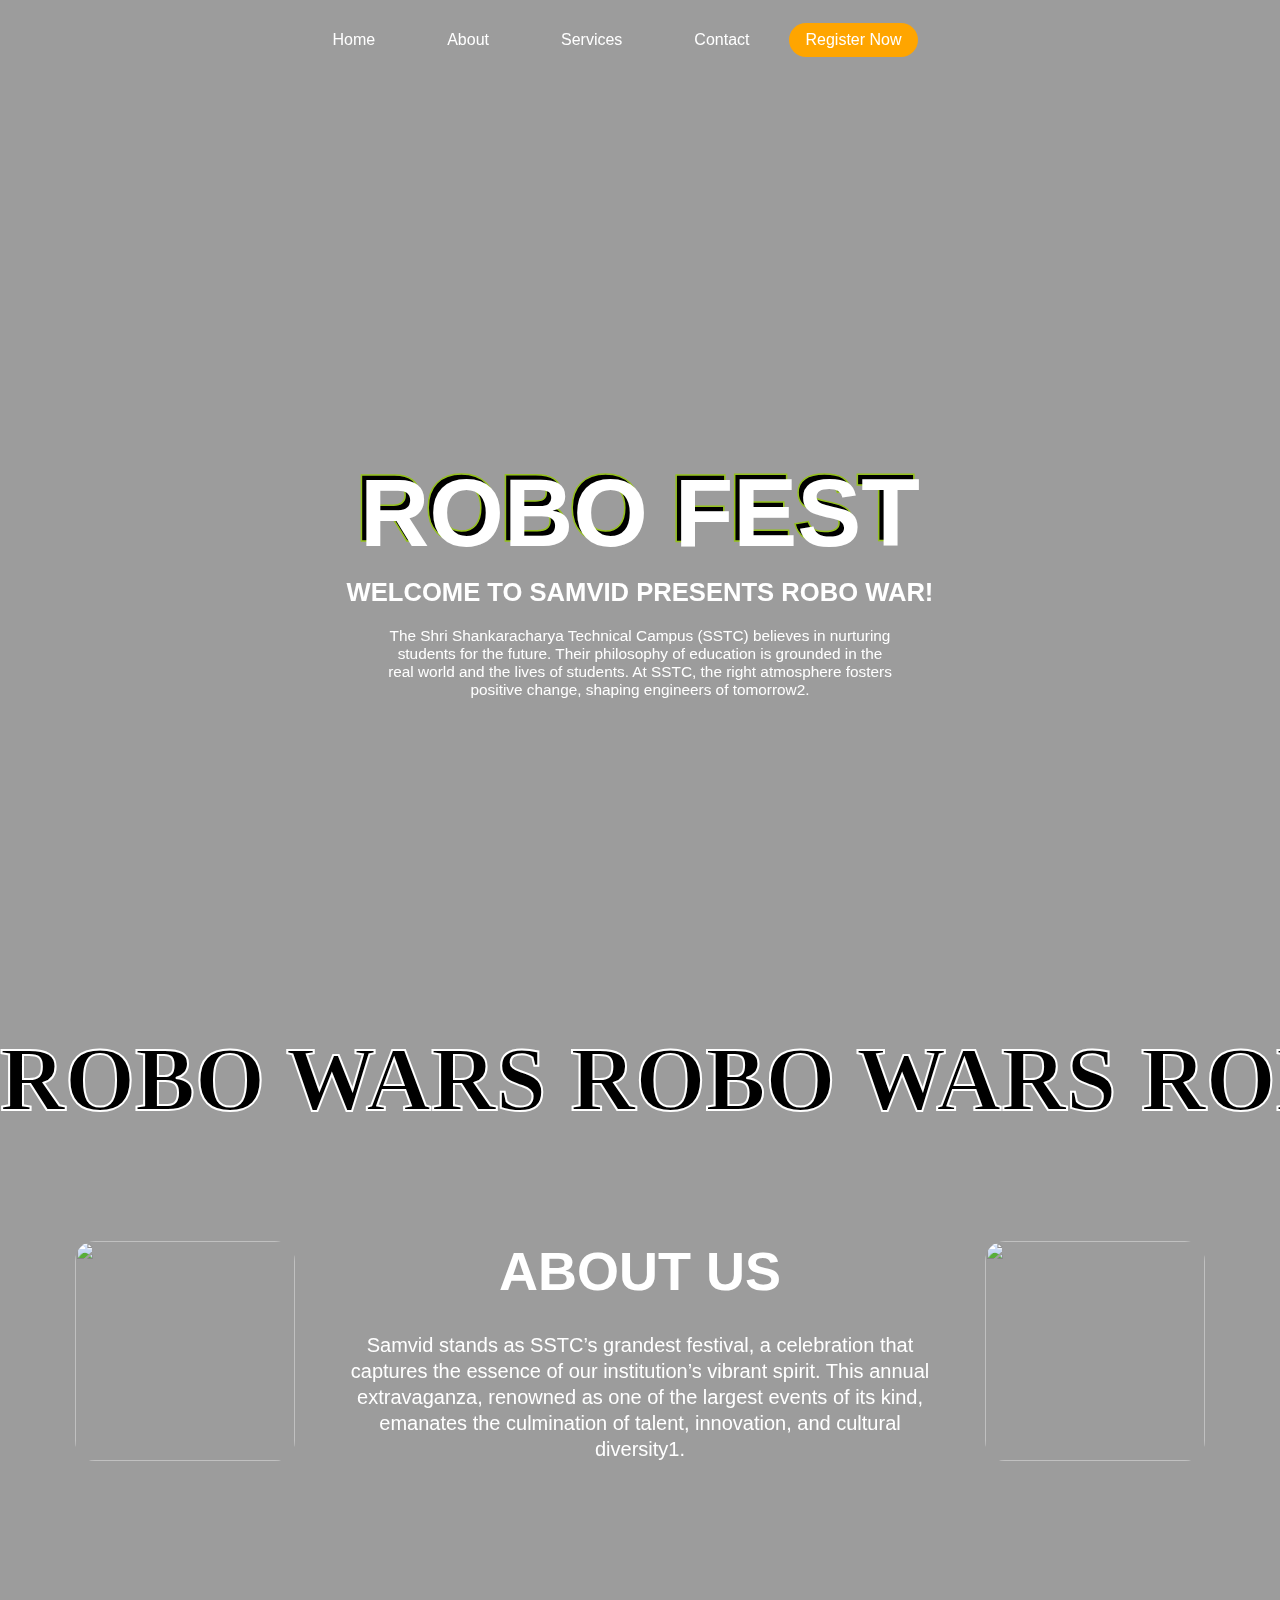
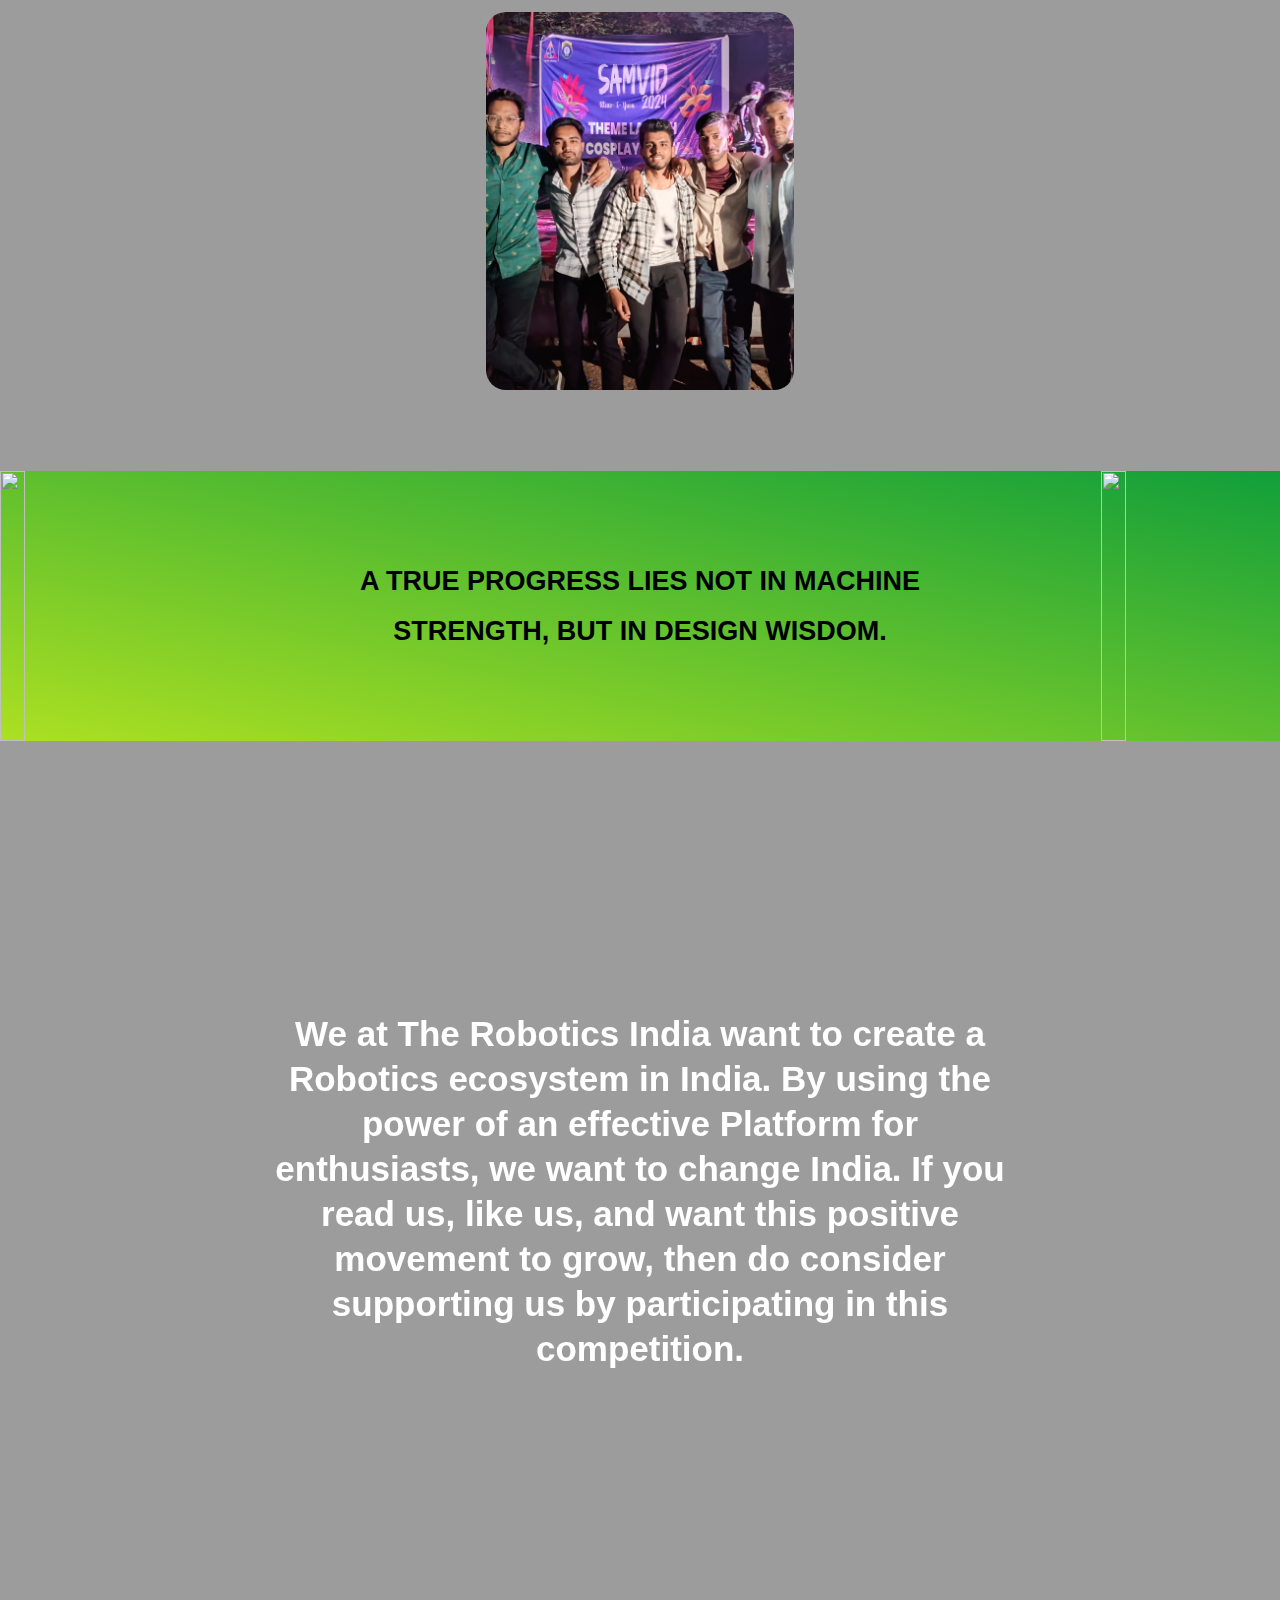
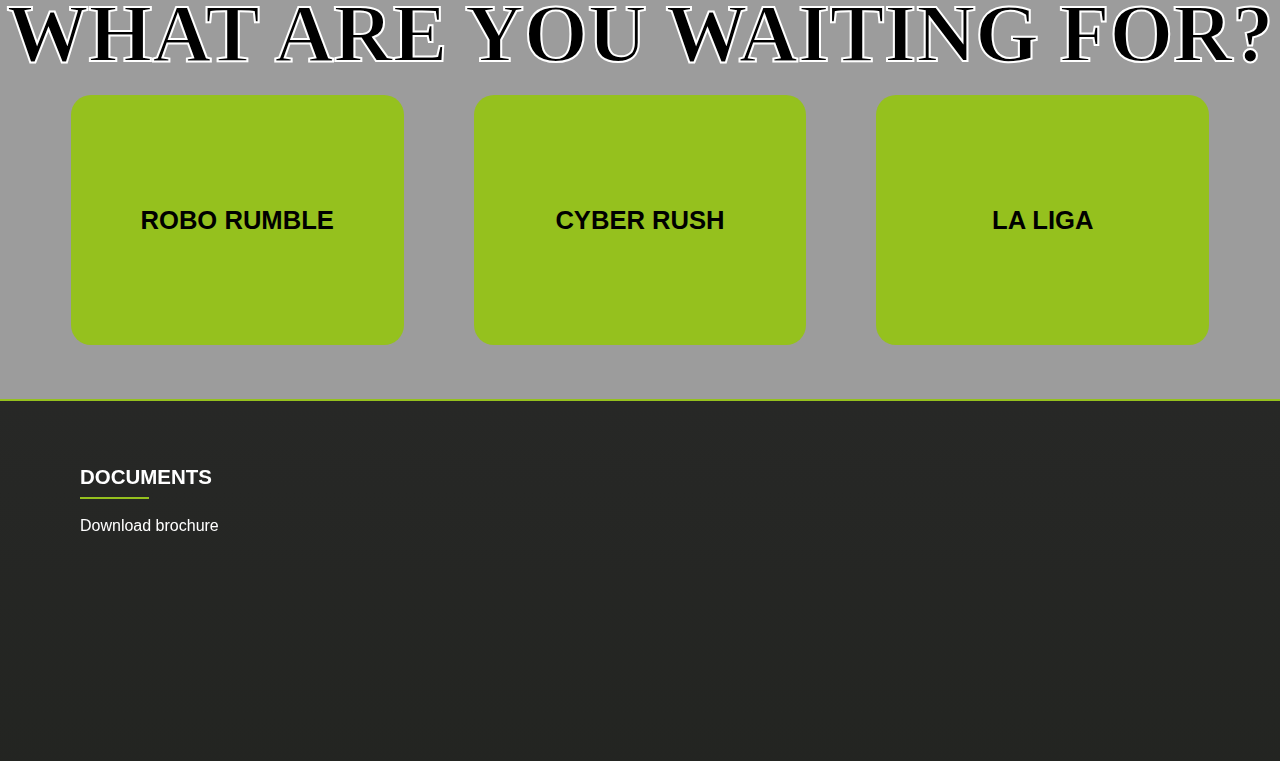
==== index.html @ 22ec588d "new" ====
<!DOCTYPE html>
<html lang="en">

<head>
  <meta charset="UTF-8" />
  <meta name="viewport" content="width=device-width, initial-scale=1.0" />
  <title>Robo War Competition</title>
  <link rel="shortcut icon" href="https://sidcupfamilygolf.com/wp-content/themes/puttosaurus/favicons/favicon-32x32.png"
    type="image/x-icon" />
  <link href="https://cdn.jsdelivr.net/npm/remixicon@3.4.0/fonts/remixicon.css" rel="stylesheet" />
  <link rel="stylesheet" href="style.css" />
  <link rel="stylesheet" href="responsive.css">


  <link rel="stylesheet" href="https://cdnjs.cloudflare.com/ajax/libs/font-awesome/6.5.1/css/all.min.css" integrity="sha512-DTOQO9RWCH3ppGqcWaEA1BIZOC6xxalwEsw9c2QQeAIftl+Vegovlnee1c9QX4TctnWMn13TZye+giMm8e2LwA==" crossorigin="anonymous" referrerpolicy="no-referrer" />
  <link href='https://unpkg.com/boxicons@2.1.4/css/boxicons.min.css' rel='stylesheet'>
</head>

<body>


  <header class="header" style="height: 80px;">
    <div class="navbar" id="nav1">
      <!-- <div class="logo"><a href="#">Web Dev Creative</a></div> -->
        <ul class="links">
            <li><a href="hero">Home</a></li>
            <li><a href="about">About</a></li>
            <li><a href="services">Services</a></li>
            <li><a href="contact">Contact</a></li>
        </ul>
        
        <a href="https://docs.google.com/forms/d/e/1FAIpQLSfn_aNlp9IQd6q6-TIR6edVxnytBvlpL4S6CecnN3ihq-RQ_g/viewform?usp=sf_link" class="action_btn">Register Now</a>
        <div class="toggle_btn">
            <i class="fa-solid fa-bars"></i>
        </div>
    </div>
    
    <div class="dropDown_menu " id="nav2">
        <li><a href="hero">Home</a></li>
        <li><a href="about">About</a></li>
        <li><a href="services">Services</a></li>
        <li><a href="contact">Contact</a></li>
        <li><a href="https://docs.google.com/forms/d/e/1FAIpQLSfn_aNlp9IQd6q6-TIR6edVxnytBvlpL4S6CecnN3ihq-RQ_g/viewform?usp=sf_link" class="action_btn">Register Now</a></li>
    </div>
    
  
</header> 


  <!-- <div class="header" style="height: 80px;">
    <div class="logo">
      <img src="Assets/Picsart_24-03-02_11-04-19-473.png" alt="" />
    </div>
   <div id="nav" style="height: 80px;">
      <h4><a href="#page1" onclick="scrollToSection('page1')">HOME</a></h4>
      <h4><a href="#page2" onclick="scrollToSection('page2')">ABOUT</a></h4>
      <h4><a href="#page3" onclick="scrollToSection('page3')">REGISTRATION</a></h4>
      <h4><a href="#footer" onclick="scrollToSection('footer')">CONTACT</a></h4>
    </div

  </div> -->
    <!-- <div id="cursor"></div>
  <div id="cursor-blur"></div> -->

  <video autoplay loop muted src="https://yourwebsite.com/path/to/hero.mp4"></video>

  <div id="main">
    <div id="page1">
      <h1>ROBO FEST</h1>
      <h2>WELCOME TO SAMVID PRESENTS ROBO WAR!</h2>
      <p>
        The Shri Shankaracharya Technical Campus (SSTC) believes in nurturing students for the future.
        Their philosophy of education is grounded in the real world and the lives of students.
        At SSTC, the right atmosphere fosters positive change, shaping engineers of tomorrow2.
      </p>
    </div>
    <div id="page2">
      <div id="scroller">
        <div id="scroller-in">
          <h4>ROBO WARS</h4>
          <h4>ROBO WARS</h4>
          <h4>ROBO WARS</h4>

        </div>
        <div id="scroller-in">
          <h4>ROBO WARS</h4>
          <h4>ROBO WARS</h4>
          <h4>ROBO WARS</h4>

        </div>
      </div>
      <div id="about-us">
        <img src="img/Picsart_24-03-03_17-41-07-070.jpg" alt="" />
        <div id="about-us-in">
          <h3>ABOUT US</h3>
          <p>
            Samvid stands as SSTC’s grandest festival, a celebration that captures the essence of our institution’s
            vibrant spirit.
            This annual extravaganza, renowned as one of the largest events of its kind, emanates the culmination of
            talent, innovation, and cultural diversity1.

          </p>
        </div>
        <img src="Assets\r2.jpeg" alt="" />
      </div>
      <div id="cards-container">
        <div class="card" id="card1">
          <div class="overlay">

            <h4>ROBOWAR??</h4>
            <p>
              Robowars is the flagship event of Prometeo'24 where teams come with their self-designed &
              remote-controlled robot capable to fight in a tournament agains other robots. Event Guidelines:
              Event will be conducted for 2 categories - 15 Kg and 60 Kg. Only wireless robots are allowed in the event.
            </p>
          </div>
        </div>
        <div class="card" id="card2">
          <div class="overlay">
            <h4>AIM OF EVENTS </h4>
            <p>
              The robots designed for Indian Robowar & BattleBots have some differences. In Indian Robowar,
              the robots are often designed to withstand multiple rounds of combat & may have features like
              interchangeable weapons & armor.
              The robots may also be designed to be controlled by a human operator or an autonomous system.
            </p>
          </div>
        </div>
        <div class="card" id="card3">
          <div class="overlay">
            <h4>EVENTS</h4>
            <p>
              1.ROBO WAR</br>
              2.ROBO RACE</br>
              3.ROBO SOCCER
            </p>
          </div>
        </div>
      </div>
      <div id="green-div">
        <img src="img/Picsart_24-03-02_08-27-23-524.png" alt="" />
        <h4>
          A True progress lies not in machine strength, but in design wisdom.
        </h4>
        <img src="Assets\r4.webp" alt="" />
      </div>
    </div>
    <div id="page3">
      <p>
        We at The Robotics India want to create a Robotics ecosystem in India.
        By using the power of an effective Platform for enthusiasts, we want to change India. If you read us, like us,
        and want this positive movement to grow,
        then do consider supporting us by participating in this competition.
      </p>
      <img id="colon1" src="https://eiwgew27fhz.exactdn.com/wp-content/themes/puttosaurus/img/quote-left.svg" alt="" />
      <img id="colon2" src="https://eiwgew27fhz.exactdn.com/wp-content/themes/puttosaurus/img/quote-right.svg" alt="" />
    </div>
    <div id="page4">
      <h1>WHAT ARE YOU WAITING FOR?</h1>
      <div class="elem">
        <h2>ROBO RUMBLE</h2>
        <img src="Assets\rr.jpg" alt="" />
      </div>
      <div class="elem">
        <h2>CYBER RUSH</h2>
        <img src="Assets\N2.jpg" alt="" />
      </div>
      <div class="elem">
        <h2>LA LIGA</h2>
        <img src="Assets\rc.jpg" alt="" />
      </div>
    </div>
    <div id="footer">
      <div id="f3">
        <h3 class="docs">Documents</h3><hr style="height:2px;border-width:0;color:#95c11e;background-color:#95c11e; width: 50%;"><br>
        <li class="docLink"><a href="#">Download brochure</a></li>
        <!-- <h3>Place - Shri Shankaracharya Technical Campus Durg</h3>
        <h3>490020</h3>
        <h3>Contact us - 12345678</h3> -->
      </div>

      <script src="https://cdnjs.cloudflare.com/ajax/libs/gsap/3.12.1/gsap.min.js"
        integrity="sha512-qF6akR/fsZAB4Co1QDDnUXWnaQseLGXoniuSuSlPQK6+aWhlMZcHzkasCSlnWoe+TJuudlka1/IQ01Dnhgq95g=="
        crossorigin="anonymous" referrerpolicy="no-referrer"></script>
      <script src="https://cdnjs.cloudflare.com/ajax/libs/gsap/3.12.1/ScrollTrigger.min.js"
        integrity="sha512-IHDCHrefnBT3vOCsvdkMvJF/MCPz/nBauQLzJkupa4Gn4tYg5a6VGyzIrjo6QAUy3We5HFOZUlkUpP0dkgE60A=="
        crossorigin="anonymous" referrerpolicy="no-referrer"></script>
      <script src="script.js"></script>


      <!-- navbar js -->
      <script>
        const toggleBtn = document.querySelector('.toggle_btn')
        const toggleBtnIcon = document.querySelector('.toggle_btn i')
        const dropDownMenu = document.querySelector('.dropDown_menu')
    
        toggleBtn.onclick =function(){
            dropDownMenu.classList.toggle('open')
            const isOpen = dropDownMenu.classList.contains('open')

            toggleBtnIcon.classList = isOpen
            ? 'fa-solid fa-xmark'
            :'fa-solid fa-bars'
        } 
         </script>

</body>

</html>
---- style.css ----
* {
  margin: 0;
  padding: 0;
  box-sizing: border-box;
  font-family: "montserrat";
  color: #fff;


}

html, body {
  background-image: url('img/IMG_20240303_222617.png');
  background-size: cover;
  background-position: center;
  background-repeat: no-repeat;
  margin: 0;
  padding: 0;
  box-sizing: border-box;
  font-family: "montserrat";
  color: #fff;
  height: 100%;
  width: 100%;
  scroll-behavior: smooth;
  
}


  

*::selection {
  background-color: #bfb5b5;
  color: #95c11e;
}

body::-webkit-scrollbar {
  display: block;
  width: 8px;
  background: #95c11e;
}
body::-webkit-scrollbar-thumb {
  background-color: #fff;

  border-radius: 50px;
}
body {
  overflow-x: hidden;
}
#cursor {
  height: 0;
  width: 0;
  background-color: #080808;
  border-radius: 50%;
  position: fixed;
  z-index: 99;
  transition: all linear 0.1s;
}
#cursor-blur {
  height: 300px;
  width: 300px;
  background-color: rgba(150, 193, 30, 0.3);
  border-radius: 50%;
  position: fixed;
  filter: blur(80px);
  z-index: 9;
  transition: all linear 0.4s; 
}
.header{
  display: flex;
  align-items: center;
  padding: 0 5px;
  /* gap: 40px; */
  z-index: 999;
  position: fixed;
  width: 100%;
}
.logo{
  height: 9.6vw;
  display: flex;
  align-items: center;
  justify-content: center;
  z-index: 999;
  padding: 1.5rem 0 0 0.5rem;
}
#nav {
  height: 4.5vw;
  width: 100%;  
  display: flex;
  align-items: center;
  padding: 0 60px;
  gap: 40px;
  justify-content: flex-start;
  z-index: 999;
}
.logo img {
  height: 6.5vw;
}
#nav h4 {
  text-transform: uppercase;
  font-weight: 500;
  cursor: pointer;
  font-size: 1.5vw;
}

#nav h4 a {
  position: relative;
  font-size: 1.1em;
  color: #e8e7e7;
  text-decoration: none;
  font-weight: 500;
  margin-left: 40px;
}

#nav h4 a::after {
  content: '';
  position: absolute;
  left: 0;
  color:#ffffff;
  bottom: -6px;
  width: 100%;
  height: 3px;
  background: #fff;
  border-radius: 5px;
  transform: scaleX(0);
  transition: transform .5s;

}

#nav h4 a:hover::after {
  transform: scaleX(1);
  transform-origin: left;
}

video {
  height: 100%;
  width: 100%;
  object-fit: cover;
  z-index: -1;
  position: fixed;
}

#main {
  padding-top: 10%;
  position: relative;
  background-color: rgba(0, 0, 0, 0.39);
  z-index: -1;
}


#page1 {
  height: 100vh;
  width: 100%;
  position: relative;
  display: flex;
  align-items: center;
  justify-content: center;
  flex-direction: column;
  text-align: center;
  z-index: 10;
}
#page1 h1 {
  font-size: 7.5vw;
  font-weight: 900;
  position: relative;
}
#page1 h1::before {
  content: "ROBO FEST";
  position: absolute;
  color: #000;
  top: -5px;
  left: -5px;
  -webkit-text-stroke: 1.5px #95c11e;
  z-index: -1;
}
#page1 h2 {
  font-size:2vw;
  font-weight: 800;
  margin-top: 10px;
  margin-bottom: 20px;
}
#page1 p {
  font-size: 1.2vw;
  font-weight: 500;
  width: 40%;
}
#page1 #arrow {
  height: 8vw;
  width: 8vw;
  margin-left: 4%;
  margin-bottom: 3%;
  background-color: transparent;
  border: 2px solid #95c11e;
  position: absolute;
  display: flex;
  left: 1%;
  bottom: 24%;
  align-items: center;
  justify-content: center;
  border-radius: 50%;
  transition: all ease 0.5s;
}
#page1 #arrow i {
  font-size: 5vw;
  font-weight: 100;
}
#page1 #arrow:hover {
  scale: 0.4;
  background-color: #95c11e;
}
#page2 {
  min-height: 100vh;
  width: 100%;
  z-index: 10;
}
body.page2-bg {
  background-image: url('Assets/wall2.jpg'); /* Assuming the 'Assets' folder is in the same directory as your HTML file */
}


#scroller {
  /* background-color: red; */
  white-space: nowrap;
  overflow-x: auto;
  overflow-y: hidden;
  position: relative;
  z-index: 10;
}
#scroller::-webkit-scrollbar {
  display: none;
}
#scroller-in {
  display: inline-block;
  white-space: nowrap;
  animation-name: scroll;
  animation-duration: 40s;
  animation-timing-function: linear;
  animation-iteration-count: infinite;
}

#scroller h4 {
  display: inline-block;
  font-size: 90px;
  font-weight: 600;
  font-family: gilroy;
  margin-right: 20px;
  transition: all linear 0.3s;
  color: #000;
  -webkit-text-stroke: 2px #ffffff;
}
#scroller h4:hover {
  color: #95c11e;
  -webkit-text-stroke: 2px #95c11e;
}

@keyframes scroll {
  from {
    transform: translateX(0);
  }
  to {
    transform: translateX(-100%);
  }
}

#about-us {
  height: 40vh;
  width: 100%;
  /* background-color: red; */
  display: flex;
  margin-top: 40px;
  padding: 0 50px;
  align-items: center;
  position: relative;
  z-index: 10;
  justify-content: space-around;
}
#about-us img {
  height: 220px;
  width: 220px;
  border-radius: 20px;
  object-fit: cover;
}
#about-us-in {
  width: 50%;
  text-align: center;
}
#about-us-in h3 {
  font-size: 54px;
  font-weight: 800;
  margin-bottom: 30px;
}
#about-us-in p {
  font-size: 20px;
  line-height: 26px;
}



#cards-container {
  /* background-color: red; */
  height: 60vh;
  display: flex;
  align-items: center;
  justify-content: center;
  gap: 70px;
  position: relative;
  z-index: 10;
}
.card {
  height: 70%;
  width: 24%;
  /* background-color: blue; */
  border-radius: 20px;
  background-size: cover;
  background-position: center;
  overflow: hidden;
  transition: all ease 0.6s;
}
#card1 {
  background-image: url('img/Picsart_24-03-03_17-42-40-158.jpg');
}

#card2 {
  background-image: url('img/IMG-20240301-WA0056.jpg');
}

#card3 {
  background-image: url('img/Picsart_24-03-02_08-25-35-353.png');
}

.overlay {
  height: auto;
  width: 100%;
  background-color: #95c11e;
  padding: 30px;
  opacity: 0;
  transition: all ease 0.6s;
}

.overlay h4 {
  color: #000;
  font-size: 40px;
  text-transform: uppercase;
  white-space: nowrap;
  margin-bottom: 20px;
  font-weight: 800;
}
.overlay p {
  color: #000;
  font-size: 18px;
}
.card:hover .overlay {
  opacity: 1;
}
.card:hover {
  transform: rotate3d(-1, 1, 0, 20deg);
}

#green-div {
  height: 30vh;
  display: flex;
  align-items: center;
  justify-content: space-between;
  /* background-color: red; */
  background: linear-gradient(to left bottom, #119f3a, #ace022);
}
#green-div h4 {
  width: 45%;
  line-height: 50px;
  color: #000;
  text-align: center;
  font-weight: 800;
  font-size: 27px;
  text-transform: uppercase;
}
#green-div img {
  height: 100%;
  object-fit: cover;
  width: 14%;
}

#page3 {
  height: 100vh;
  width: 100%;
  background-image: url('Assets\\wall2.jpg');
  background-size: cover;
  background-position: center;
  display: flex;
  align-items: center;
  position: relative;
  justify-content: center;
}

#page3 > p {
  font-size: 35px;
  font-weight: 700;
  width: 60%;
  line-height: 45px;
  text-align: center;
}

#page3 img {
  position: absolute;
  height: 60px;
}
#page3 #colon1 {
  left: 17%;
  top: 23%;
}
#page3 #colon2 {
  bottom: 30%;
  right: 15%;
}
#page4 {
  height: 40vh;
  width: 100%;
  display: flex;
  align-items: center;
  justify-content: center;
  gap: 50px;
  position: relative;
  border-bottom:2px solid #95c11e;
}
.elem {
  height: 70%;
  width: 26%;
  overflow: hidden;
  border-radius: 20px;
  position: relative;
  margin-right: 20px; /* Add margin-right to create space between images */
}

.elem h2 {
  height: 100%;
  width: 100%;
  background-color: #95c11e;
  display: flex;
  color: #000;
  font-weight: 800;
  align-items: center;
  justify-content: center;
  transition: all ease 0.5s;
  font-size: 2vw;
  position: absolute;
  z-index: 10;
}
.elem img {
  height: 100%;
  width: 100%;
  object-fit: cover;
  transition: all ease 0.5s;
  scale: 1.1;
}
.elem:hover h2 {
  color: #fff;
  background-color: transparent;
}
.elem:hover img {
  scale: 1;
}



.elem:last-child {
  margin-right: 0; /* Remove margin-right from the last image */
}


#page4 h1 {
  font-size: 6.4vw;
  position: absolute;
  top: -15%;
  font-weight: 900;
  font-family: gilroy;
  color: #000;
  -webkit-text-stroke: 2px #fff;
}
#footer {
  height: 40vh;
  width: 100%;
  background:linear-gradient(rgba(10, 11, 9, 0.8), rgba(5, 7, 3, 0.8)),url('Assets\\wall2.jpg');
  background-size: cover;
  background-position: center;
  position: relative;
  display: flex;
  /* align-items: center; */
  justify-content: flex-start;
  gap: 6.5vw;
  padding: 4rem 5rem;
  font-family: "montserrat";
}

/* #footer .docs::before{
  content: '';
    position: absolute;
    left: 0;
    bottom: 8.4rem;
    background-color: #95c11e;
    height: 2px;
    box-sizing: border-box;
    width: 50%;
} */

#footer .docLink{
  list-style: none;
}
.docLink a{
  text-decoration: none;
}
#f1 img {
  height: 200px;
}
#f1,
#f2,
#f3,
#f4 {
  width: fit-content;
  position: relative;
  z-index: 99;
}
#f2 h3 {
  font-size: 1.6vw;
  white-space: nowrap;
  text-transform: uppercase;
  color: white;
  font-weight: 900;
  margin-bottom: 8px;
}

#f3 h3 {
  font-size: 1.6vw;
  white-space: nowrap;
  text-transform: uppercase;
  color: white;
  font-weight: 800;
  margin-bottom: 8px;
}
#f4 h4 {
  font-size: 1vw;
  white-space: nowrap;
  text-transform: uppercase;
  color: #000;
  font-weight: 600;
  line-height: 20px;
  margin-bottom: 8px;
}

.button {
  background-color: #95c11e; /* Green */
  border: none;
  color: white;
  padding: 15px 32px;
  text-align: center;
  text-decoration: none;
  display: inline-block;
  font-size: 16px;
  margin-left:45vw; 
  cursor: pointer;
  border-radius: 8px;
}


.button:hover {
  background-color: green; /* Darker Green */
}





/* navbar css */
@import url("https://fonts.googleapis.com/css2?family=Poppins:wght@300;400;500;600;700;800;900&display=swap");

* {
  margin: 0;
  padding: 0;
  box-sizing: border-box;
  font-family: "Poppins", sans-serif;
}


   #nav1 li{
    list-style: none;

  }
  #nav1 a{
    font-weight: 500;
    margin-left: 40px;
    text-decoration: none;
    color: #fff;
    font-size: 1rem;
  }

  /* ------------------ */
  
  /* ------------------ */
#nav1 a:hover{
  color: #fff;
}



/* HEADER */
header{
  position: relative;
  padding: 0 2rem;
}

.navbar{
  width: 100%;
  height: 60px;
  max-width: 1200px;
  margin: 0 auto;
  display: flex;
  align-items: center;
  justify-content:center;
  position: fixed;

}

.navbar .logo a{
  font-size: 1.5rem;
font-weight: bold;
}

.navbar .links{
  display: flex;
  gap: 2rem;
}
.navbar .toggle_btn{
  color: #fff;
  font-size: 1.5rem;
  cursor: pointer;
  display:none;
  position: fixed;

}

.action_btn{

  background-color: orange;
  color: #fff;
  padding: .5rem 1rem;
  border: none;
  outline: none;
  border-radius: 20px;
  font-weight: bold;
  font-size: 0.8rem;
  cursor: pointer;
  transition: scale 0.2 ease;

}
.action_btn:hover{
scale:1.05;
color: #fff;
}

.action_btn:active{
  scale: 0.95;
 

}
/* DROPDOWN DESIGN */
.dropDown_menu{
  display: none;
  position: absolute;
  right: 2rem;
  top: 60px;
  height: 0;
  width: 300px;
  background: rgba(255, 255, 255, 0.1);
  backdrop-filter: blur(15px);
  border-radius: 10px;
  overflow: hidden;
  transition: height 0.2s cubic-bezier(0.175, 0.885, 0.32, 1.275);

}
#nav2 li{
  list-style: none;

}
#nav2 a{
  text-decoration: none;
  color: #fff;
  font-size: 1rem;}

  /* on toggle */


.open{
  height: 250px;
}

.dropDown_menu li{
  padding: 0.7rem;
  display: flex;
  align-items: center;
  justify-content: center;
  
}

.dropDown_menu .action_btn{
  width: 100%;
  display: flex;
  justify-content: center;

}

/* HERO */
/* section #hero{
  height: calc(100vh - 60px);
  display: flex;
  flex-direction: column;
  align-items: center;
  justify-content: center;
  text-align: center;
  color: #fff;
} */
/* RESPONSIVE DESIGN */
@media(max-width:992px){


  .navbar {
  
    justify-content:right;
    
  
  }
  .navbar .links,
  .navbar .action_btn{
    display: none;
  }
  .navbar .toggle_btn{
    display: block;
    margin-right: 20px;
  }
  .dropDown_menu{
    display: block;
  }
}


@media(max-width:576px){

  .dropDown_menu{
    left: 2rem;
    width: unset;

  }
}
---- responsive.css ----
/* Responsive styles */
  
  @media only screen and (max-width: 1415px) {
    #page3 #colon1 {
      left: 10%;
      top: 20%;
    }
    #page3 #colon2 {
      bottom: 21%;
      right: 13%;
    }
  }
  @media only screen and (max-width: 768px) {
    /* Adjustments for smaller screens */
    
    /* Update styles for #nav */


    #cursor {
        height: 20px;
        width: 20px;
        background-color: #0b0b0b;
        border-radius: 50%;
        position: fixed;
        z-index: 99;
        transition: all linear 0.1s;
      }
      #cursor-blur {
        height: 300px;
        width: 300px;
        background-color: rgba(150, 193, 30, 0.3);
        border-radius: 50%;
        position: fixed;
        filter: blur(80px);
        z-index: 9;
        transition: all linear 0.4s;
      }
    #nav {
       padding-top: 9vh;
      height: auto;
      padding: 0 10px; /* Adjust padding for smaller screens */
      gap: 2px;
      padding-right: 20px;
      justify-content: center;
      z-index: 1000;
    }
    .logo{
      padding: 1rem 0 0 0.5rem;
    }
    .logo img{
      height: 8.5vw;
    }
    #nav img {
        padding-top: 2vh;
      height: auto;
      width: 10vw; /* Adjust image size for smaller screens */
    }
    
    #nav h4 {

      font-size: 2vw; /* Adjust font size for smaller screens */
    }

    
    /* Update styles for #page1 */
    #page1 h1 {
       
      font-size: 12vw; /* Adjust font size for smaller screens */
    }
    
    #page1 h2 {
   
      font-size:5vw; /* Adjust font size for smaller screens */
    }
    
    #page1 p {
      font-size: 2.5vw; /* Adjust font size for smaller screens */
      width: 80%; /* Adjust width for smaller screens */
    }
    
    #page1 #arrow {
      height: 15vw; /* Adjust arrow size for smaller screens */
      width: 15vw; /* Adjust arrow size for smaller screens */
      margin-left: 2%; /* Adjust margin for smaller screens */
      bottom: 15%; /* Adjust position for smaller screens */
    }
    
    #page1 #arrow i {
      font-size: 3vw; /* Adjust font size for smaller screens */
    }
    
    /* Update styles for other sections */
    /* Apply similar adjustments for other sections */
    
    #page2 {
        min-height: 3vh;
        width: 100%;
        z-index: 1;
      }
    
    #about-us img {
        height: 0;
        width: 0;
        border-radius: 20px;
        padding-top: 7vh;
      }
    
    #about-us-in {
        width: 70%;
       
    }

    #page2 h1 {
      font-size: 7vw;
    }
    
    #page2 h3 {
      font-size: 4vw;
    }
    
    #page2 p {
      font-size: 3vw;
    }

    #cards-container {
        height: 46vh;
        display: flex;
        align-items: center;
        justify-content: center;
        gap: 1rem;
        position: relative;
        z-index: 10;
      }
    
    .card {
        height: 60%;
        width: 30%;
        border-radius: 20px;
        background-size: cover;
        background-position: center;
        overflow: hidden;
        transition: all ease 0.6s;
    }

    .overlay {
        height: auto;
        background-color: #95c11e;
        padding: 6px;
        opacity: 0;
        transition: all ease 0.6s;
     }

     .overlay h4 {
        color: #000;
        font-size: 2vw;
        text-transform: uppercase;
        white-space: nowrap;
        margin-bottom: 2px;
        font-weight: 800;
      }

      .overlay p {
        color: #000;
        width: 100%;
        font-size: 2vw;
      }
      .card:hover .overlay {
        opacity: 1;
      }
      .card:hover {
        transform: rotate3d(-1, 1, 0, 20deg);
      }
    #page3 p {
      font-size: 1vw;
      width: 80%;
    }
    
    #page3 img {
      height: 4vh;
    }


    #green-div {
        height: 30vh;
        display: flex;
        align-items: center;
        justify-content: space-between;
        /* background-color: red; */
        background: linear-gradient(to left bottom, #119f3a, #ace022);
      }

      #green-div h4 {
        width: 70%;
        line-height: 6vw;
        color: #000;
        text-align: center;
        font-weight: 800;
        font-size: 20px;
        text-transform: uppercase;
      }
      #page3{
        height: 75vh;
      }
      #page3 > p {
        font-size: 3vw;
        font-weight: 600;
        width: 70%;
        line-height: 43px;
        text-align: center;
        /* margin-bottom: 20vh; */
      }
      
      #page3 #colon1 {
        left: 9%;
        top: 20%;
      }
      #page3 #colon2 {
        bottom: 23%;
        right: 14%;
      }
      #page4{
        padding: 0 1.5rem;
        gap: 25px;
      }
    #page4 h1 {
      font-size: 6vw;
    }

    .elem {
        height: 46%;
        width: 24%;
        overflow: hidden;
        border-radius: 20px;
        position: relative;
        margin-right: 20px; /* Add margin-right to create space between images */
      }
      
    .elem img {
        height: 100%;
        width: 100%;
        object-fit: cover;
        transition: all ease 0.5s;
        scale: 1;
      }
    .elem h2 {
      font-size: 2vw;
    }

  #f1 img {
        height: 10vh;
        margin-bottom: 10vh;
      
      }

      #f1,
      #f2,
      #f3,
      #f4 {
        width: fit-content;
        position: relative;
        z-index: 99;
      }

     
      
      #f3 h3 {
        font-size: 2vw;
        white-space: nowrap;
        text-transform: uppercase;
        color: white;
        font-weight: 800;
       
        margin-bottom: 8px;
      }
      #f4 h4 {
        font-size: 1vw;
        white-space: nowrap;
        text-transform: uppercase;
        color: #000;
        font-weight: 600;
        line-height: 20px;
        margin-bottom: 8px;
      }
      
  }
  @media only screen and (max-width: 580px) {
    .elem{
      height: 35%;
      width: 24%;
    }
    .logo img{
      height: 10.5vw;
    }
    #nav{
      padding: 0px;
    }
    #nav h4 a {
      margin-left: 25px;
    }
    .header{
      padding: 0px;
    }
    #page3 > p{
      line-height: 32px;
    }
    #page3 #colon1 {
      left: 6%;
      top: 27%;
    }
    #page3 #colon2 {
      bottom: 28%;
      right: 14%;
    }
    #green-div{
      height: 16vh;
    }
    #green-div h4{
      font-size: 14px;
    }
  }
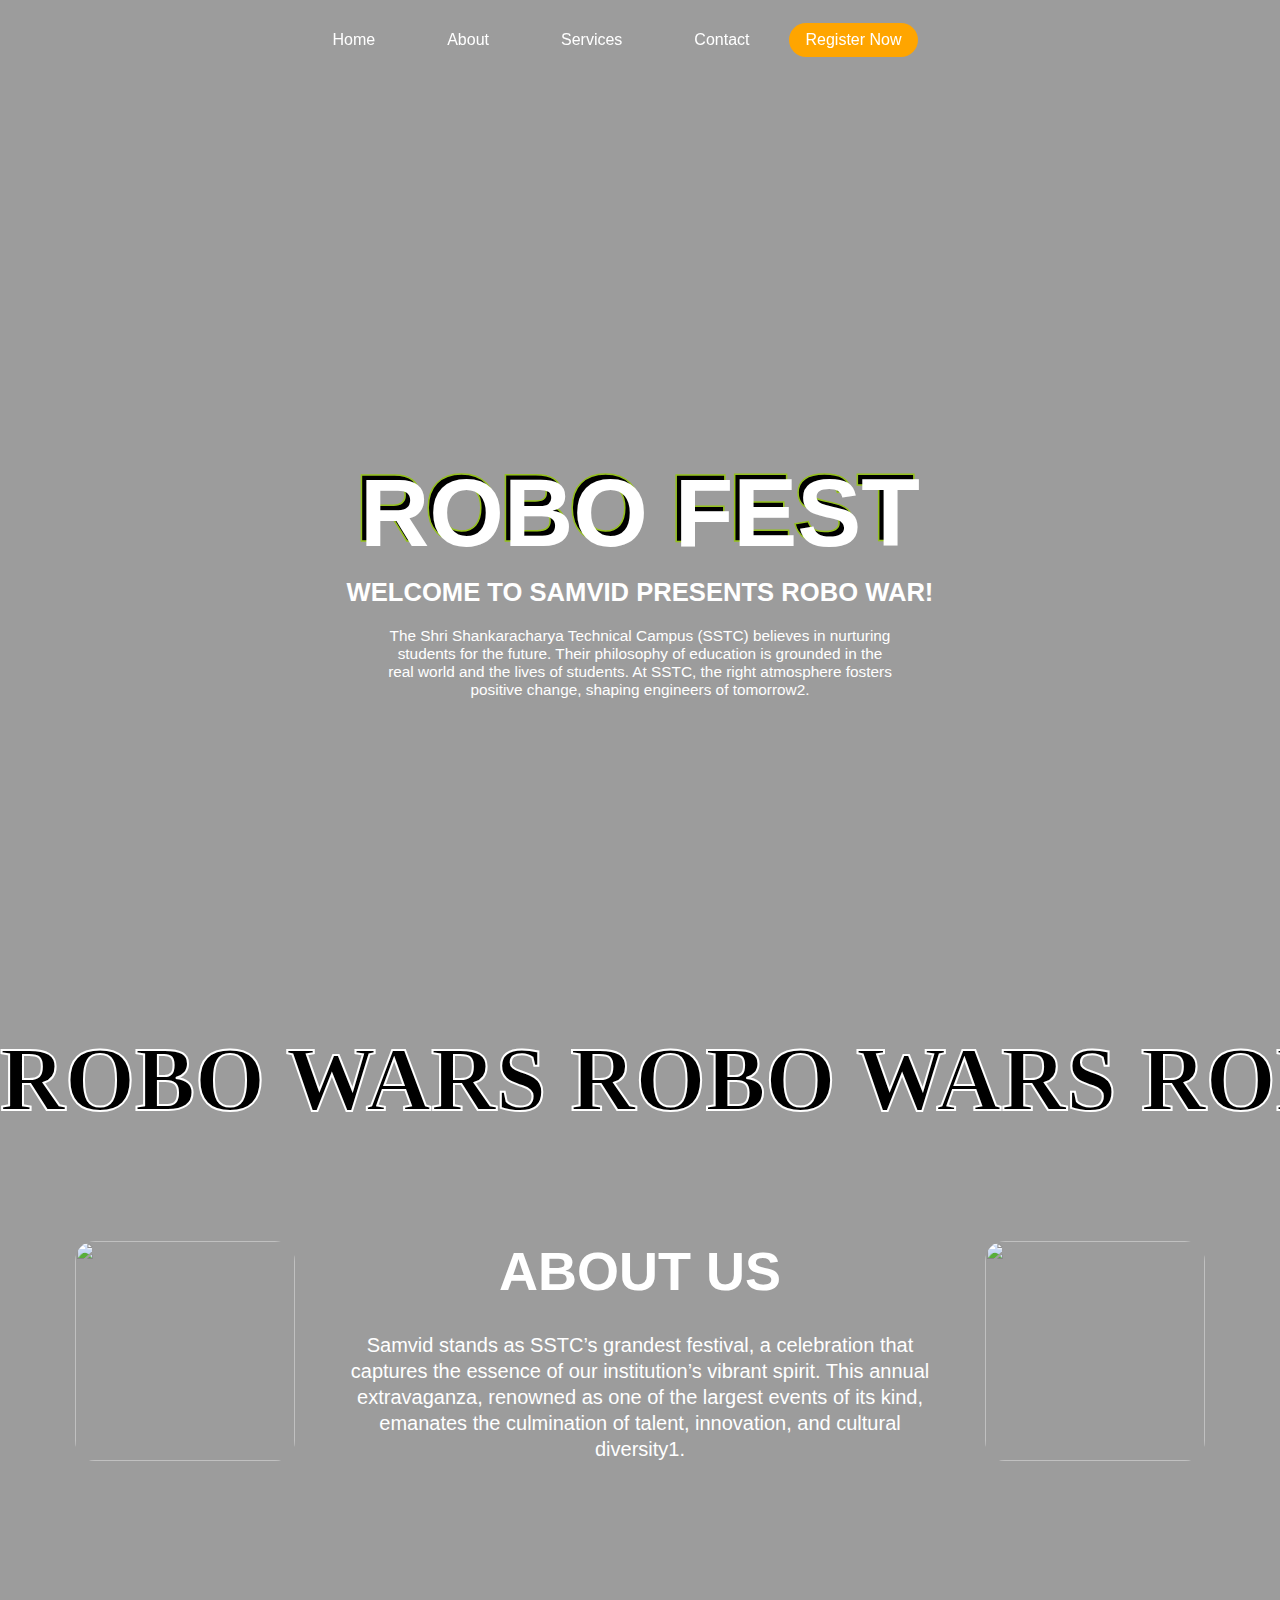
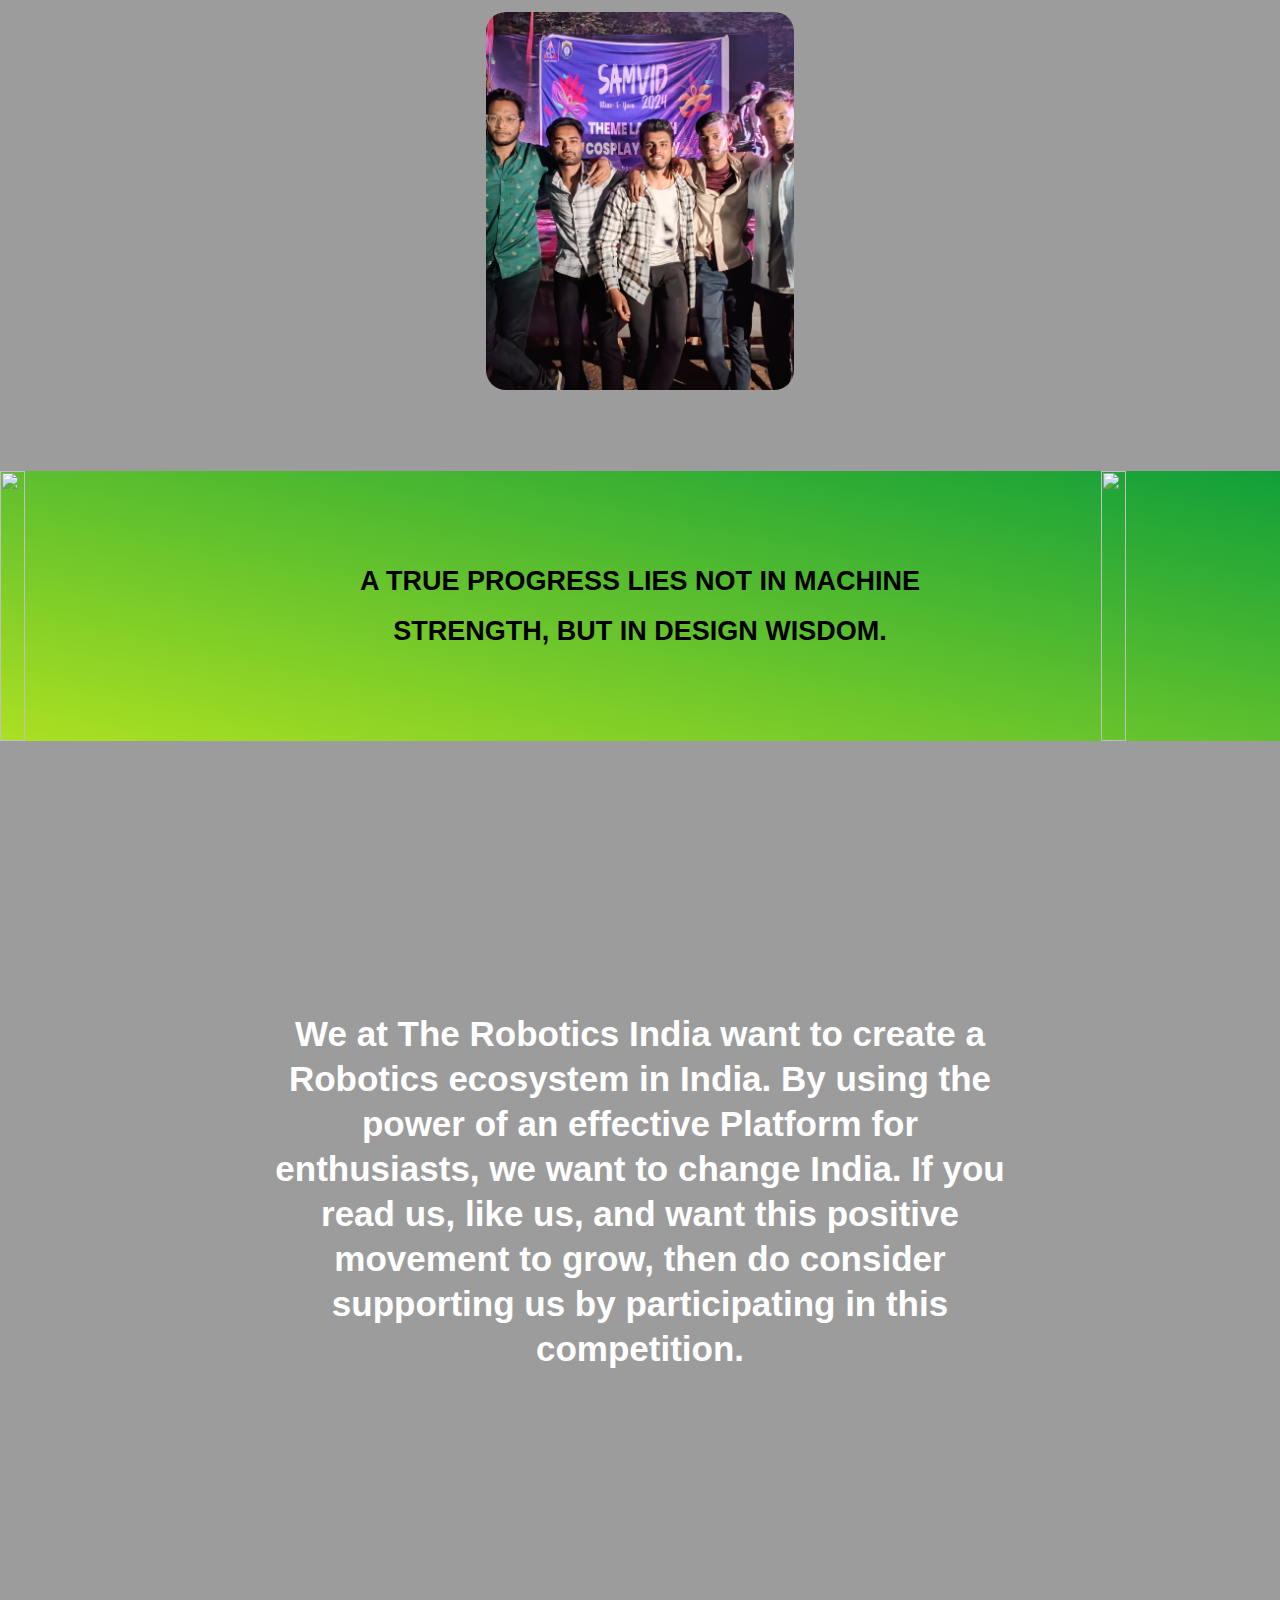
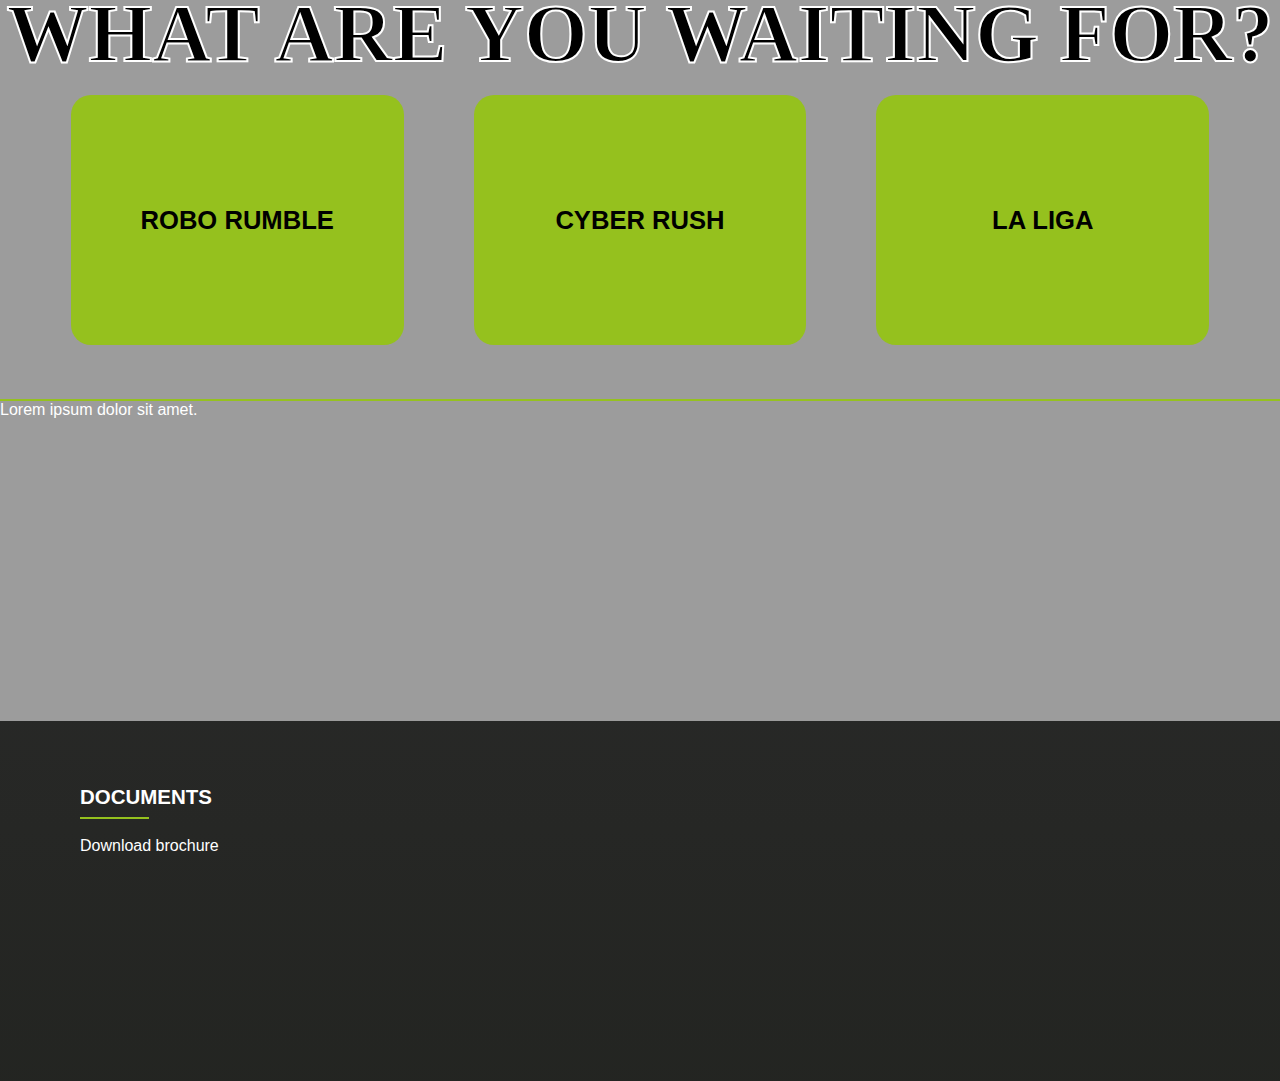
==== commit b65c3869: "new" ====
--- a/index.html
+++ b/index.html
@@ -9,10 +9,13 @@
     type="image/x-icon" />
   <link href="https://cdn.jsdelivr.net/npm/remixicon@3.4.0/fonts/remixicon.css" rel="stylesheet" />
   <link rel="stylesheet" href="style.css" />
+  <link rel="stylesheet" href="card.css">
   <link rel="stylesheet" href="responsive.css">
 
 
-  <link rel="stylesheet" href="https://cdnjs.cloudflare.com/ajax/libs/font-awesome/6.5.1/css/all.min.css" integrity="sha512-DTOQO9RWCH3ppGqcWaEA1BIZOC6xxalwEsw9c2QQeAIftl+Vegovlnee1c9QX4TctnWMn13TZye+giMm8e2LwA==" crossorigin="anonymous" referrerpolicy="no-referrer" />
+  <link rel="stylesheet" href="https://cdnjs.cloudflare.com/ajax/libs/font-awesome/6.5.1/css/all.min.css"
+    integrity="sha512-DTOQO9RWCH3ppGqcWaEA1BIZOC6xxalwEsw9c2QQeAIftl+Vegovlnee1c9QX4TctnWMn13TZye+giMm8e2LwA=="
+    crossorigin="anonymous" referrerpolicy="no-referrer" />
   <link href='https://unpkg.com/boxicons@2.1.4/css/boxicons.min.css' rel='stylesheet'>
 </head>
 
@@ -22,29 +25,32 @@
   <header class="header" style="height: 80px;">
     <div class="navbar" id="nav1">
       <!-- <div class="logo"><a href="#">Web Dev Creative</a></div> -->
-        <ul class="links">
-            <li><a href="hero">Home</a></li>
-            <li><a href="about">About</a></li>
-            <li><a href="services">Services</a></li>
-            <li><a href="contact">Contact</a></li>
-        </ul>
-        
-        <a href="https://docs.google.com/forms/d/e/1FAIpQLSfn_aNlp9IQd6q6-TIR6edVxnytBvlpL4S6CecnN3ihq-RQ_g/viewform?usp=sf_link" class="action_btn">Register Now</a>
-        <div class="toggle_btn">
-            <i class="fa-solid fa-bars"></i>
-        </div>
-    </div>
-    
-    <div class="dropDown_menu " id="nav2">
+      <ul class="links">
         <li><a href="hero">Home</a></li>
         <li><a href="about">About</a></li>
         <li><a href="services">Services</a></li>
         <li><a href="contact">Contact</a></li>
-        <li><a href="https://docs.google.com/forms/d/e/1FAIpQLSfn_aNlp9IQd6q6-TIR6edVxnytBvlpL4S6CecnN3ihq-RQ_g/viewform?usp=sf_link" class="action_btn">Register Now</a></li>
-    </div>
-    
-  
-</header> 
+      </ul>
+
+      <a href="https://docs.google.com/forms/d/e/1FAIpQLSfn_aNlp9IQd6q6-TIR6edVxnytBvlpL4S6CecnN3ihq-RQ_g/viewform?usp=sf_link"
+        class="action_btn">Register Now</a>
+      <div class="toggle_btn">
+        <i class="fa-solid fa-bars"></i>
+      </div>
+    </div>
+
+    <div class="dropDown_menu " id="nav2">
+      <li><a href="hero">Home</a></li>
+      <li><a href="about">About</a></li>
+      <li><a href="services">Services</a></li>
+      <li><a href="contact">Contact</a></li>
+      <li><a
+          href="https://docs.google.com/forms/d/e/1FAIpQLSfn_aNlp9IQd6q6-TIR6edVxnytBvlpL4S6CecnN3ihq-RQ_g/viewform?usp=sf_link"
+          class="action_btn">Register Now</a></li>
+    </div>
+
+
+  </header>
 
 
   <!-- <div class="header" style="height: 80px;">
@@ -59,10 +65,10 @@
     </div
 
   </div> -->
-    <!-- <div id="cursor"></div>
+  <!-- <div id="cursor"></div>
   <div id="cursor-blur"></div> -->
 
-  <video autoplay loop muted src="https://yourwebsite.com/path/to/hero.mp4"></video>
+  <!-- <video autoplay loop muted src="https://yourwebsite.com/path/to/hero.mp4"></video> -->
 
   <div id="main">
     <div id="page1">
@@ -170,9 +176,18 @@
         <img src="Assets\rc.jpg" alt="" />
       </div>
     </div>
+    <div class="contactsec">
+      <div class="card1">
+        <p class="content">Lorem ipsum dolor sit amet.</p>
+      </div>
+      <div class="content2">
+
+      </div>
+    </div>
     <div id="footer">
       <div id="f3">
-        <h3 class="docs">Documents</h3><hr style="height:2px;border-width:0;color:#95c11e;background-color:#95c11e; width: 50%;"><br>
+        <h3 class="docs">Documents</h3>
+        <hr style="height:2px;border-width:0;color:#95c11e;background-color:#95c11e; width: 50%;"><br>
         <li class="docLink"><a href="#">Download brochure</a></li>
         <!-- <h3>Place - Shri Shankaracharya Technical Campus Durg</h3>
         <h3>490020</h3>
@@ -193,16 +208,16 @@
         const toggleBtn = document.querySelector('.toggle_btn')
         const toggleBtnIcon = document.querySelector('.toggle_btn i')
         const dropDownMenu = document.querySelector('.dropDown_menu')
-    
-        toggleBtn.onclick =function(){
-            dropDownMenu.classList.toggle('open')
-            const isOpen = dropDownMenu.classList.contains('open')
-
-            toggleBtnIcon.classList = isOpen
+
+        toggleBtn.onclick = function () {
+          dropDownMenu.classList.toggle('open')
+          const isOpen = dropDownMenu.classList.contains('open')
+
+          toggleBtnIcon.classList = isOpen
             ? 'fa-solid fa-xmark'
-            :'fa-solid fa-bars'
+            : 'fa-solid fa-bars'
         } 
-         </script>
+      </script>
 
 </body>
 
--- a/style.css
+++ b/style.css
@@ -71,7 +71,7 @@
   /* gap: 40px; */
   z-index: 999;
   position: fixed;
-  width: 100%;
+  width: 93%
 }
 .logo{
   height: 9.6vw;
@@ -720,7 +720,7 @@
 
   .navbar {
   
-    justify-content:right;
+    justify-content:center;
     
   
   }
@@ -730,7 +730,7 @@
   }
   .navbar .toggle_btn{
     display: block;
-    margin-right: 20px;
+    /* margin-right: 40px; */
   }
   .dropDown_menu{
     display: block;
--- a/card.css
+++ b/card.css
@@ -0,0 +1,3 @@
+.contactsec{
+    height: 20rem;
+}   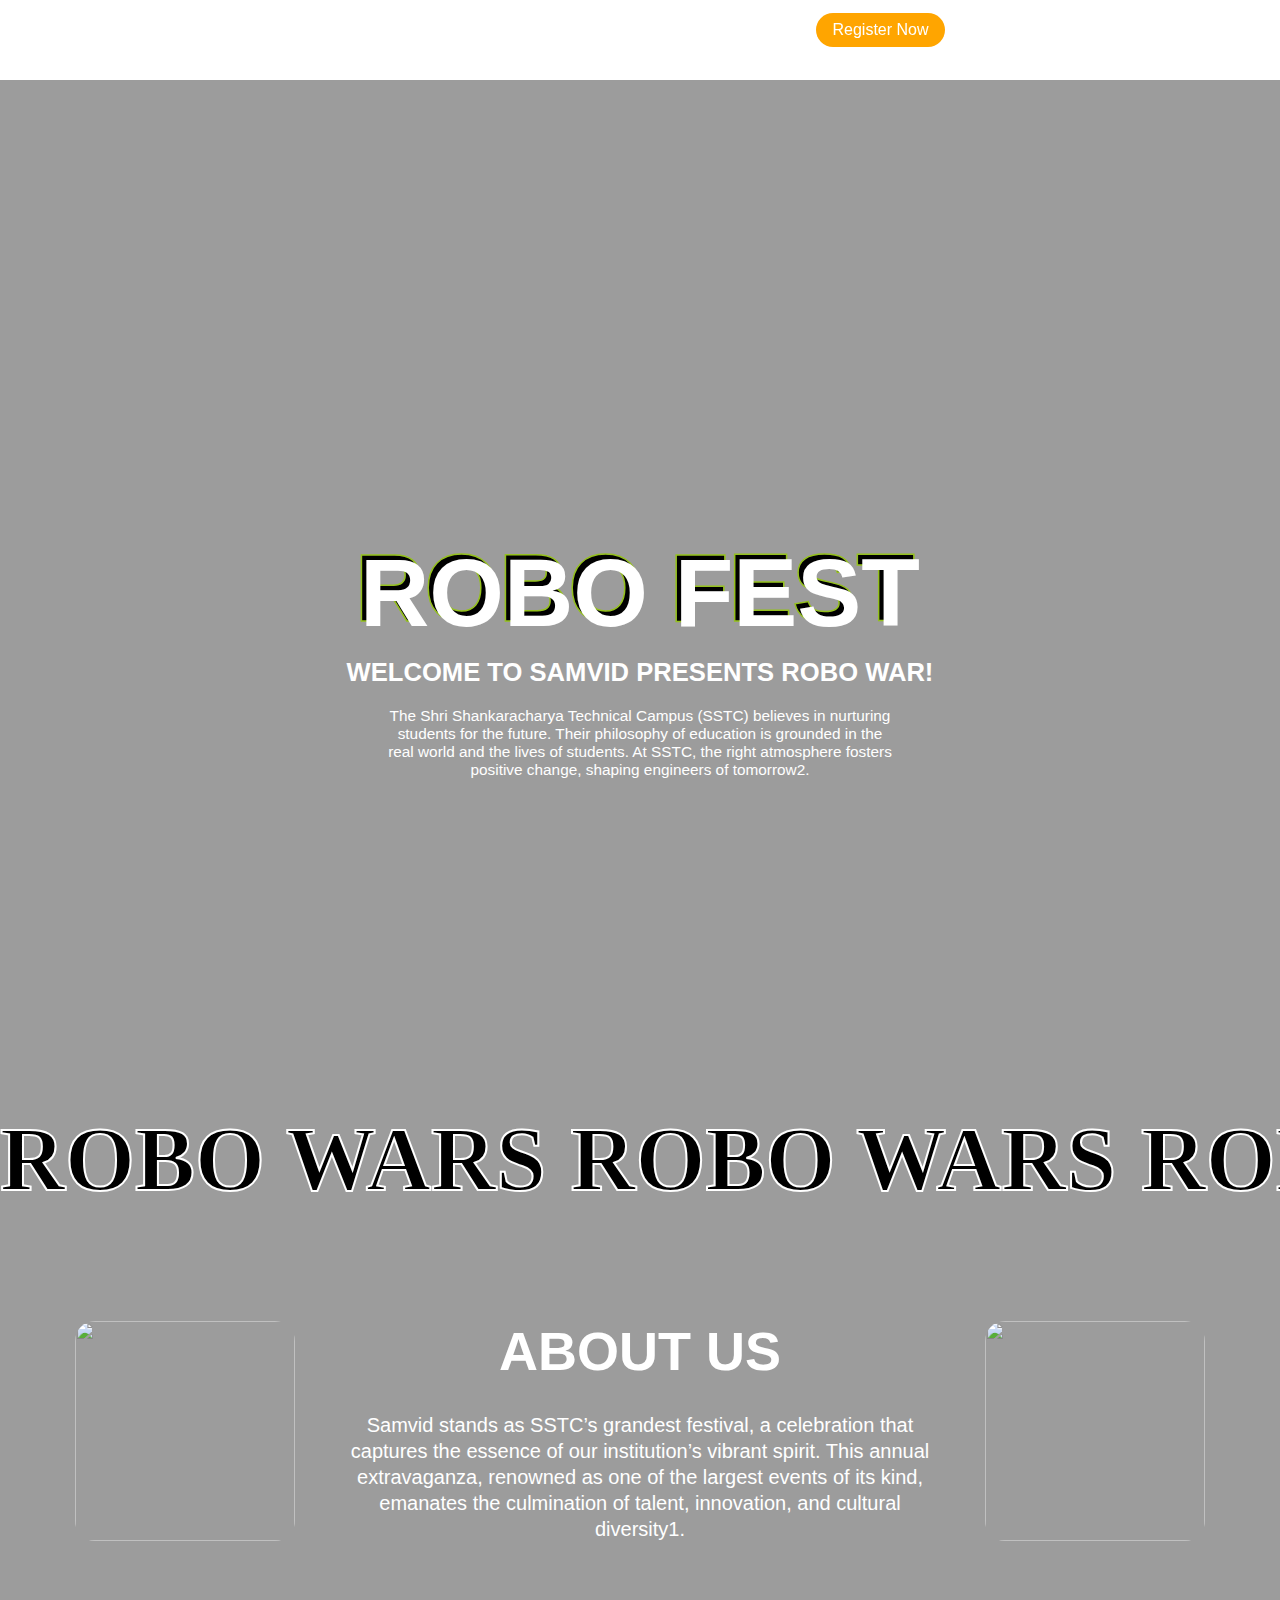
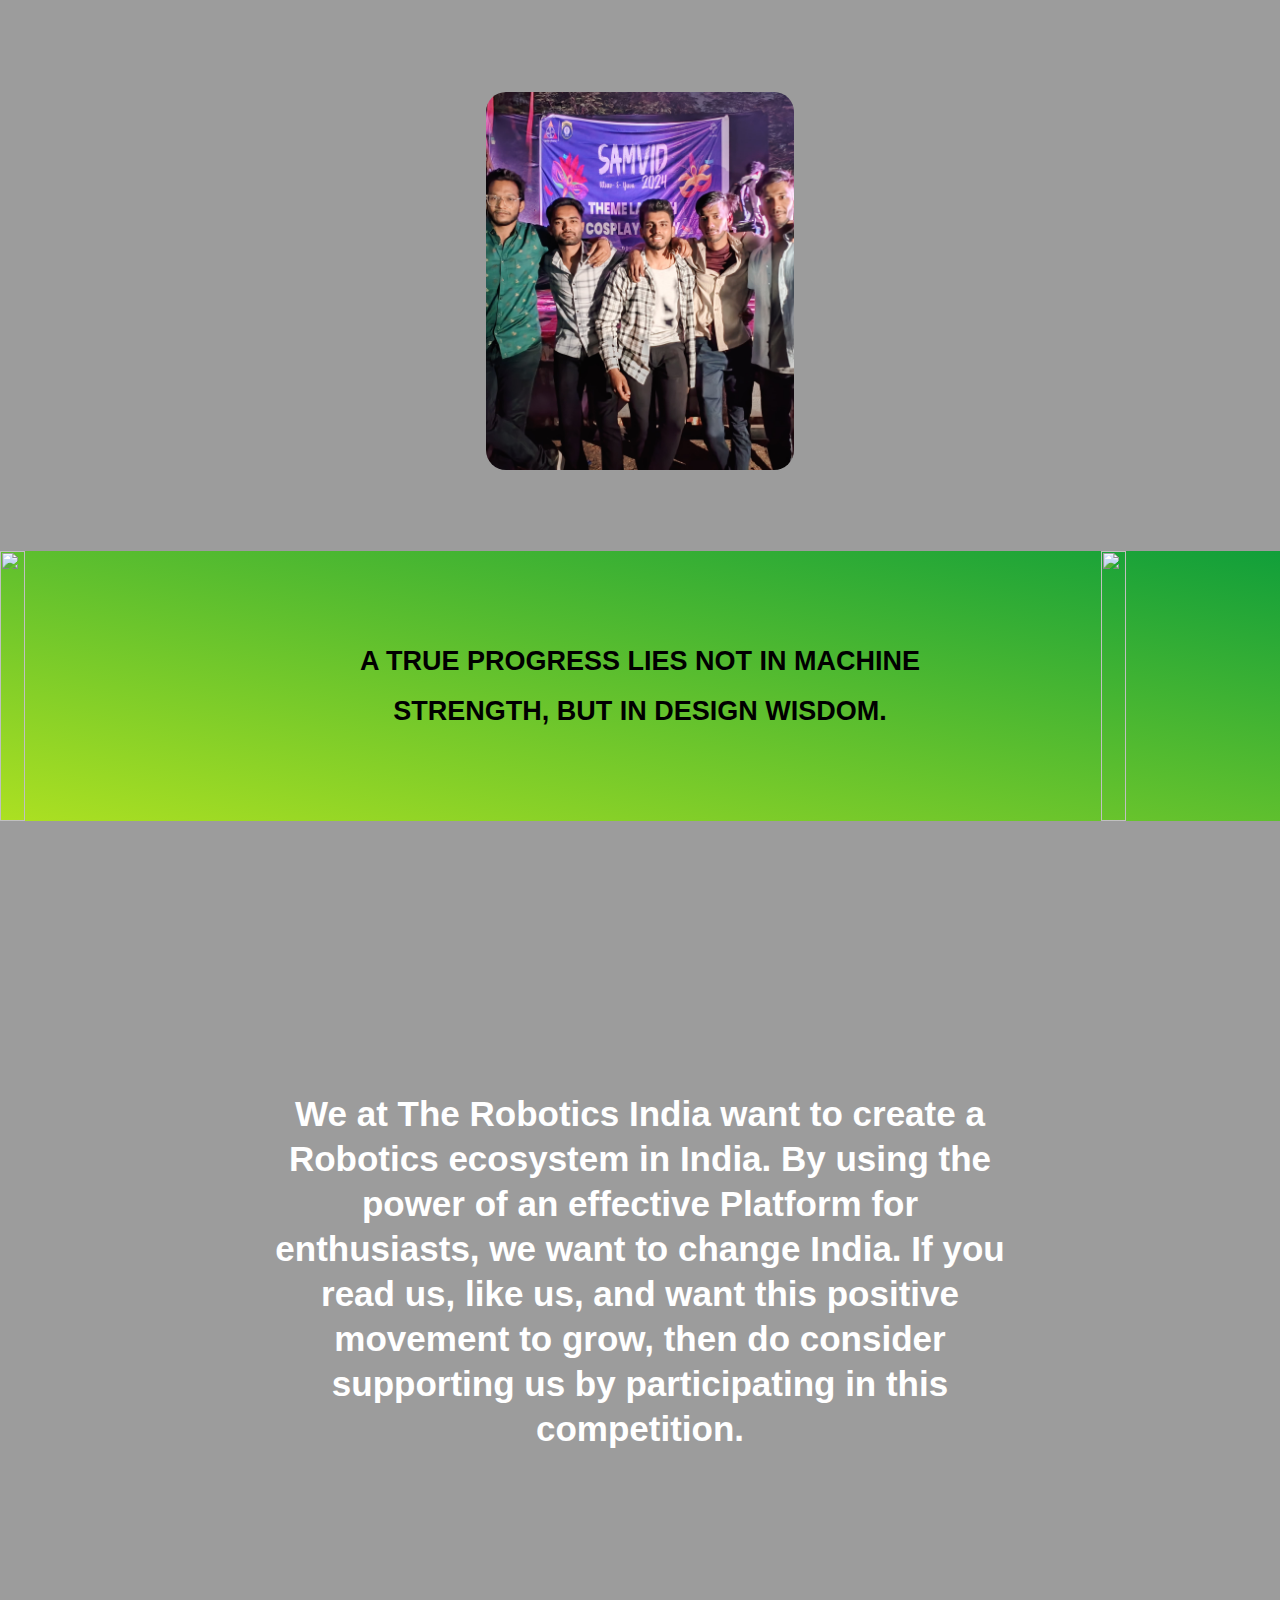
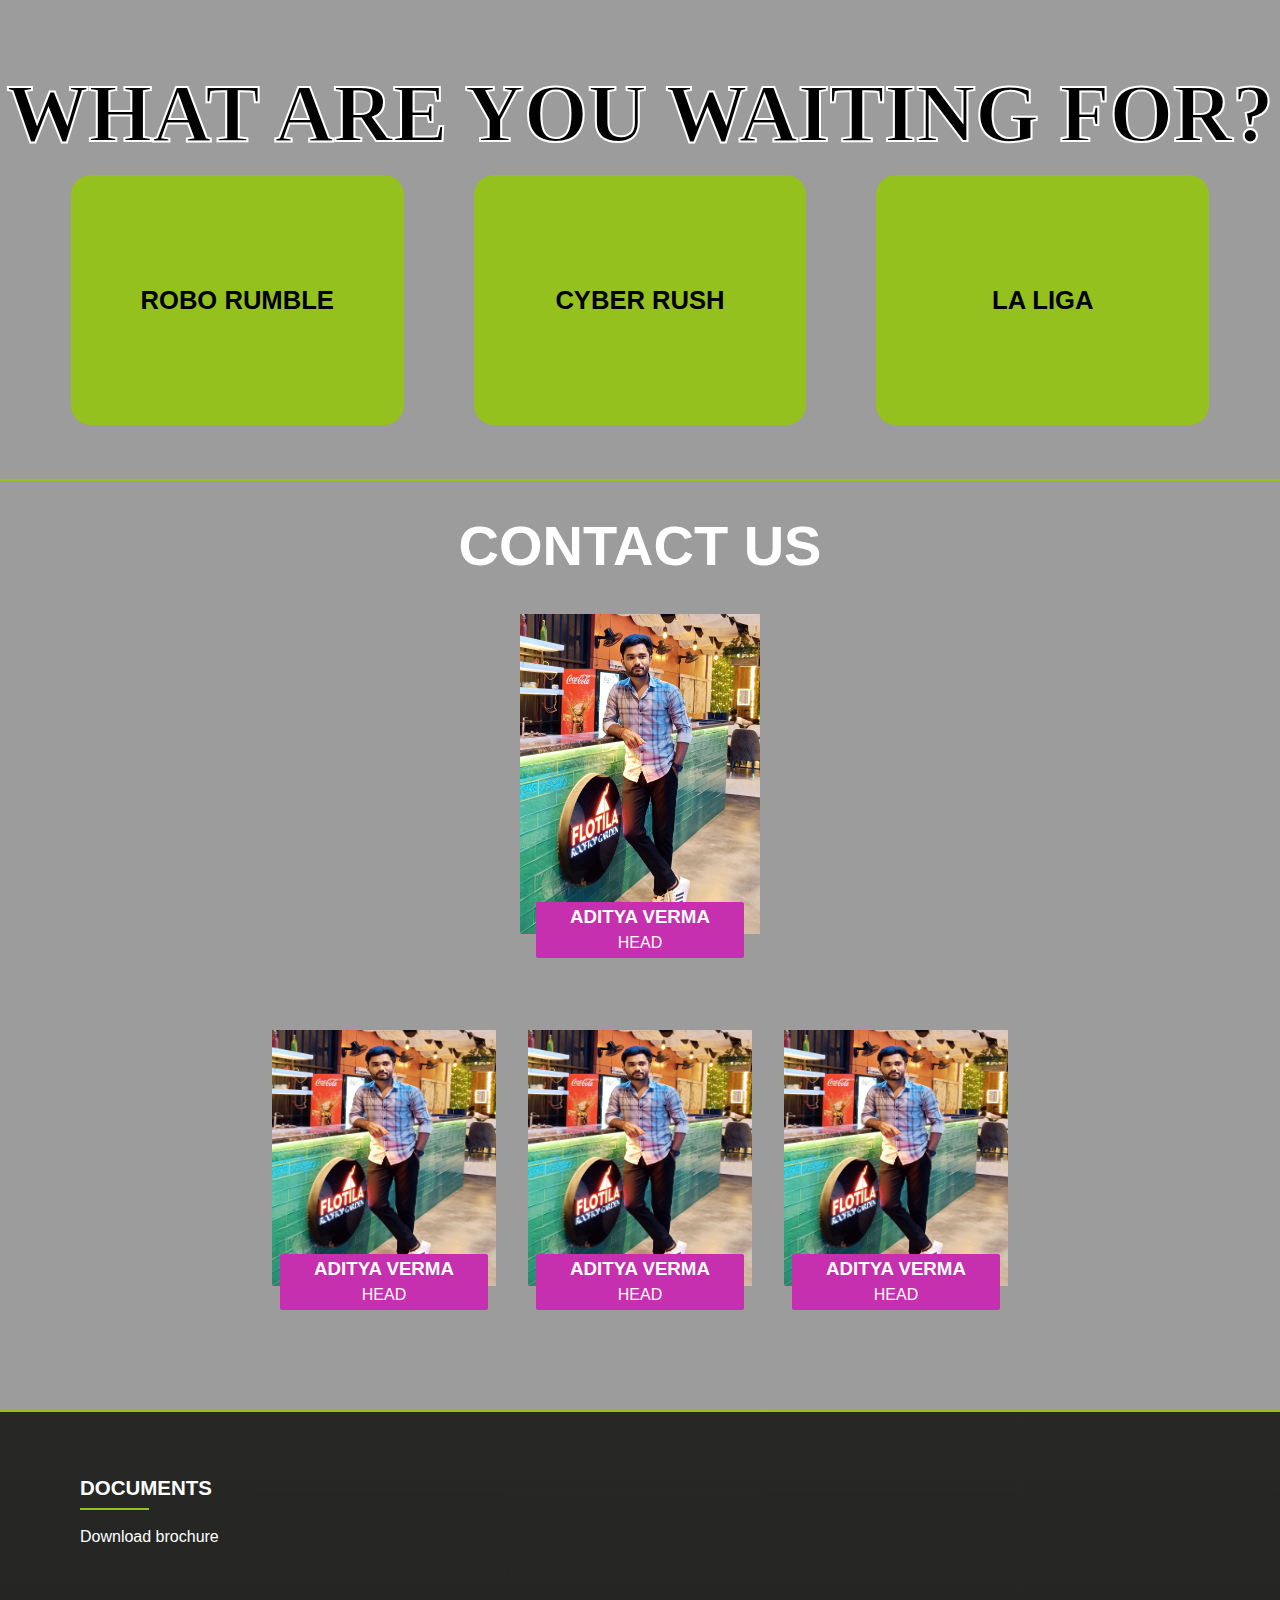
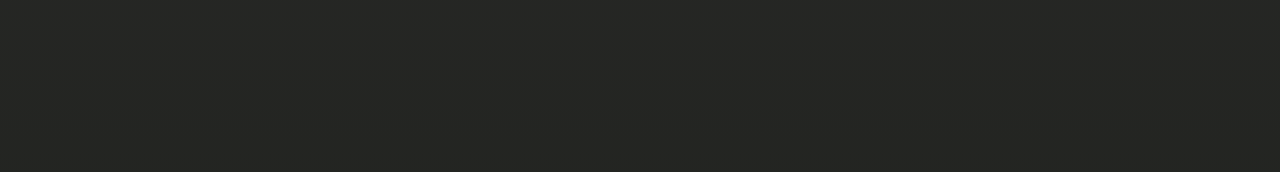
==== commit fe9fc937: "contact us section added" ====
--- a/index.html
+++ b/index.html
@@ -22,7 +22,7 @@
 <body>
 
 
-  <header class="header" style="height: 80px;">
+  <header class="head" style="height: 80px;">
     <div class="navbar" id="nav1">
       <!-- <div class="logo"><a href="#">Web Dev Creative</a></div> -->
       <ul class="links">
@@ -177,10 +177,50 @@
       </div>
     </div>
     <div class="contactsec">
-      <div class="card1">
-        <p class="content">Lorem ipsum dolor sit amet.</p>
-      </div>
+      <h1>contact us</h1>
+      <div class="card11">
+        <div class="img1">
+          <img src="img/Adityachodu.jpg" alt="">
+          <div class="info">
+            <h3>Aditya Verma</h3>
+            <p>Head</p>
+            <li><a href="https://www.instagram.com/_aditya_verma._23?igsh=NGVhN2U2NjQ0Yg==" target="_blank"><i class="fa-brands fa-instagram"></i></a></li>
+          </div>
+        </div>
+      </div>
+
       <div class="content2">
+        <div class="card11">
+          <div class="img2">
+            <img src="img/Adityachodu.jpg" alt="">
+            <div class="info">
+              <h3>Aditya Verma</h3>
+              <p>Head</p>
+              <li><a href="https://www.instagram.com/_aditya_verma._23?igsh=NGVhN2U2NjQ0Yg==" target="_blank"><i class="fa-brands fa-instagram"></i></a></li>
+            </div>
+          </div>
+        </div>
+
+        <div class="card11">
+          <div class="img2">
+            <img src="img/Adityachodu.jpg" alt="">
+            <div class="info">
+              <h3>Aditya Verma</h3>
+              <p>Head</p>
+              <li><a href="https://www.instagram.com/_aditya_verma._23?igsh=NGVhN2U2NjQ0Yg==" target="_blank"><i class="fa-brands fa-instagram"></i></a></li>
+            </div>
+          </div>
+        </div>
+        <div class="card11">
+          <div class="img2">
+            <img src="img/Adityachodu.jpg" alt="">
+            <div class="info">
+              <h3>Aditya Verma</h3>
+              <p>Head</p>
+              <li><a href="https://www.instagram.com/_aditya_verma._23?igsh=NGVhN2U2NjQ0Yg==" target="_blank"><i class="fa-brands fa-instagram"></i></a></li>
+            </div>
+          </div>
+        </div>
 
       </div>
     </div>
--- a/style.css
+++ b/style.css
@@ -71,7 +71,7 @@
   /* gap: 40px; */
   z-index: 999;
   position: fixed;
-  width: 93%
+  width: 100%
 }
 .logo{
   height: 9.6vw;
@@ -730,6 +730,7 @@
   }
   .navbar .toggle_btn{
     display: block;
+    top: 25px;
     /* margin-right: 40px; */
   }
   .dropDown_menu{
--- a/card.css
+++ b/card.css
@@ -1,3 +1,68 @@
 .contactsec{
+    height: 100%;
+    display: flex;
+    flex-direction: column;
+    align-items: center;
+    justify-content: center;
+    border-bottom:2px solid #95c11e;
+    padding: 2rem;
+
+}
+.contactsec h1{
+    text-transform: uppercase;
+    margin-bottom: 2rem;
+    font-size: 3.5rem;
+    /* text-shadow: 5px 5px 3px lightblue; */
+}
+.img1{
+    display: flex;
+    align-items: center;
+    justify-content: center;
+    flex-direction: column;
+}
+.img1 img{
     height: 20rem;
-}   +    width: 15rem;
+}
+.img2{
+    display: flex;
+    align-items: center;
+    justify-content: center;
+    flex-direction: column;
+}
+.img2 img{
+    height: 16rem;
+    width: 14rem;
+}
+.info{
+    background-color: rgb(198, 47, 173);
+    border-radius: 2px;
+    position: relative;
+    top: -2rem;
+    width: 13rem;
+    padding: 2px;
+    text-align: center;
+    line-height: 1.6rem;
+    text-transform: uppercase;
+}
+/* .info h3, .info p{
+    
+} */
+.info li{
+    list-style: none;
+}
+.card11{
+    /* border: 2px solid rgb(136, 54, 242); */
+    margin: 2rem 1rem;
+    height: 20rem;
+    display: flex;
+    flex-direction: column;
+    align-items: center;
+    justify-content: center;
+}
+.content2{
+    /* border: 2px solid red; */
+    display: flex;
+    flex-wrap: wrap;
+    justify-content: center;
+}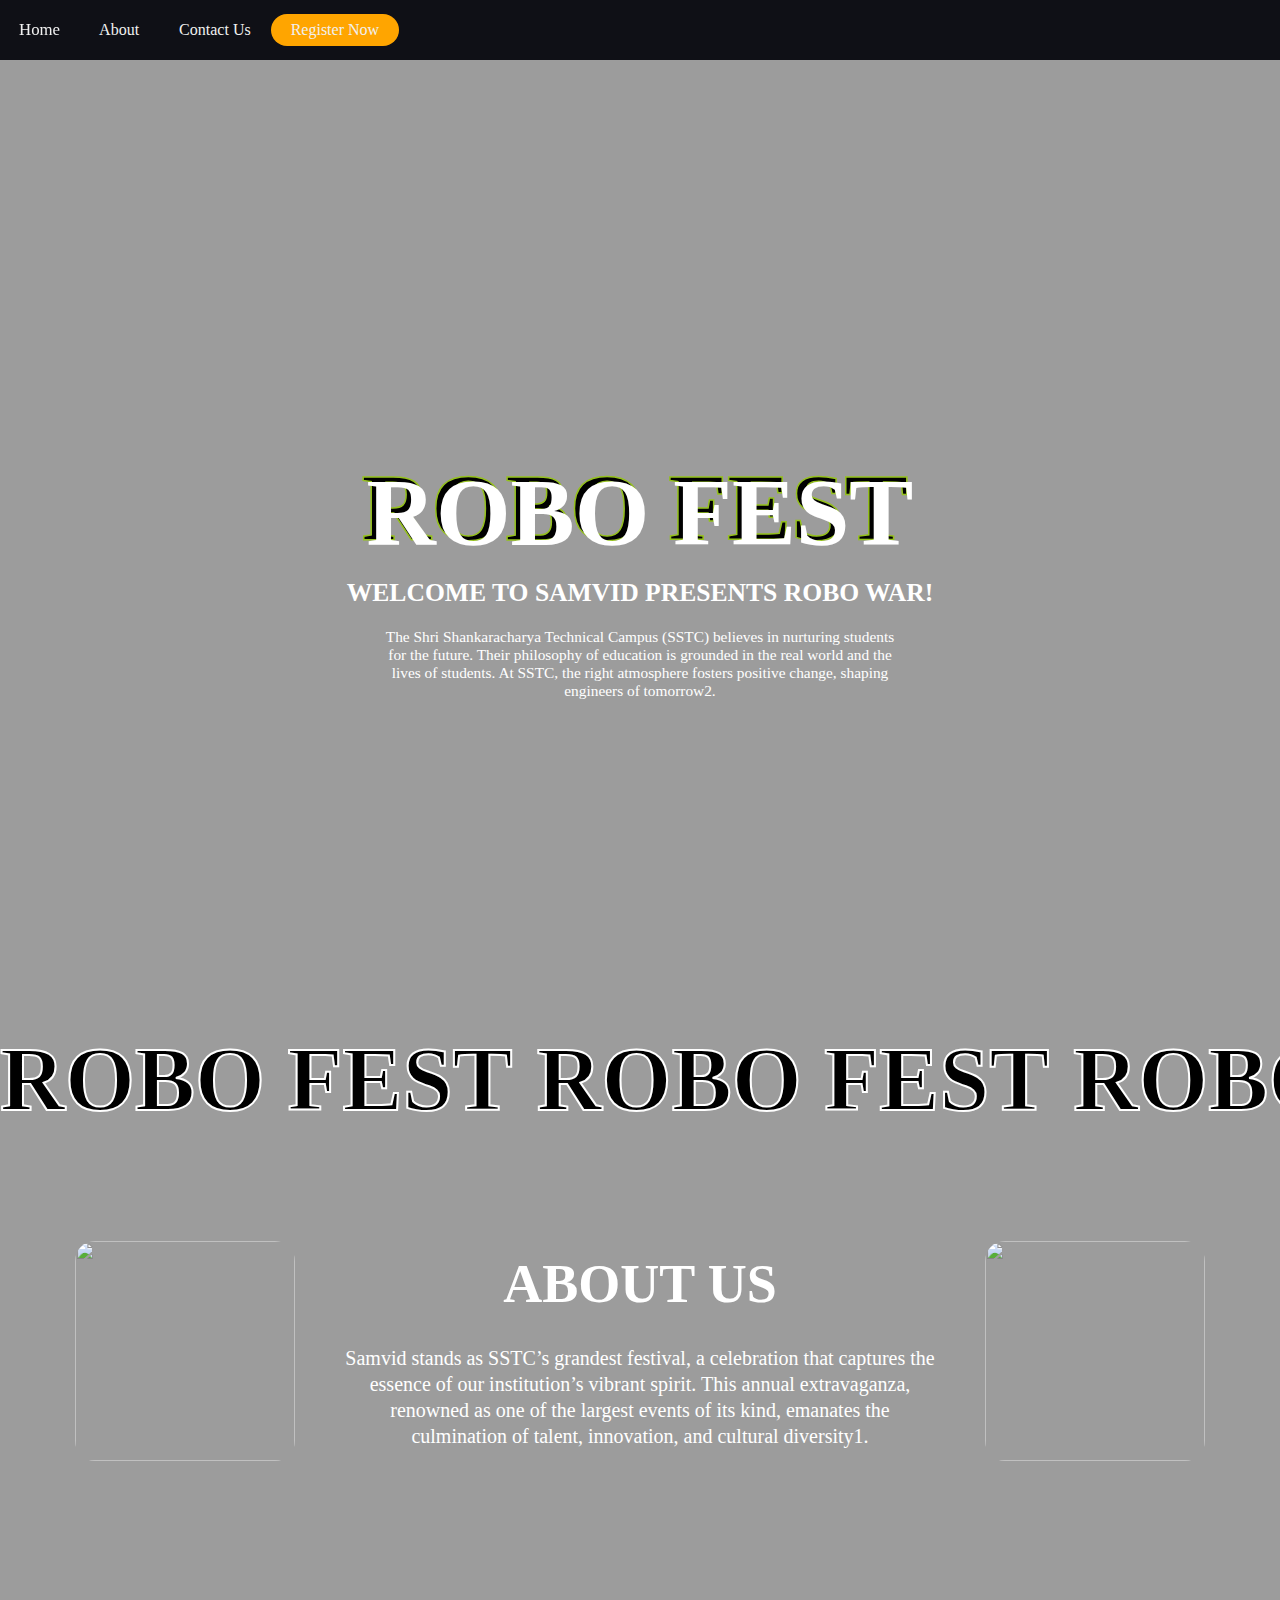
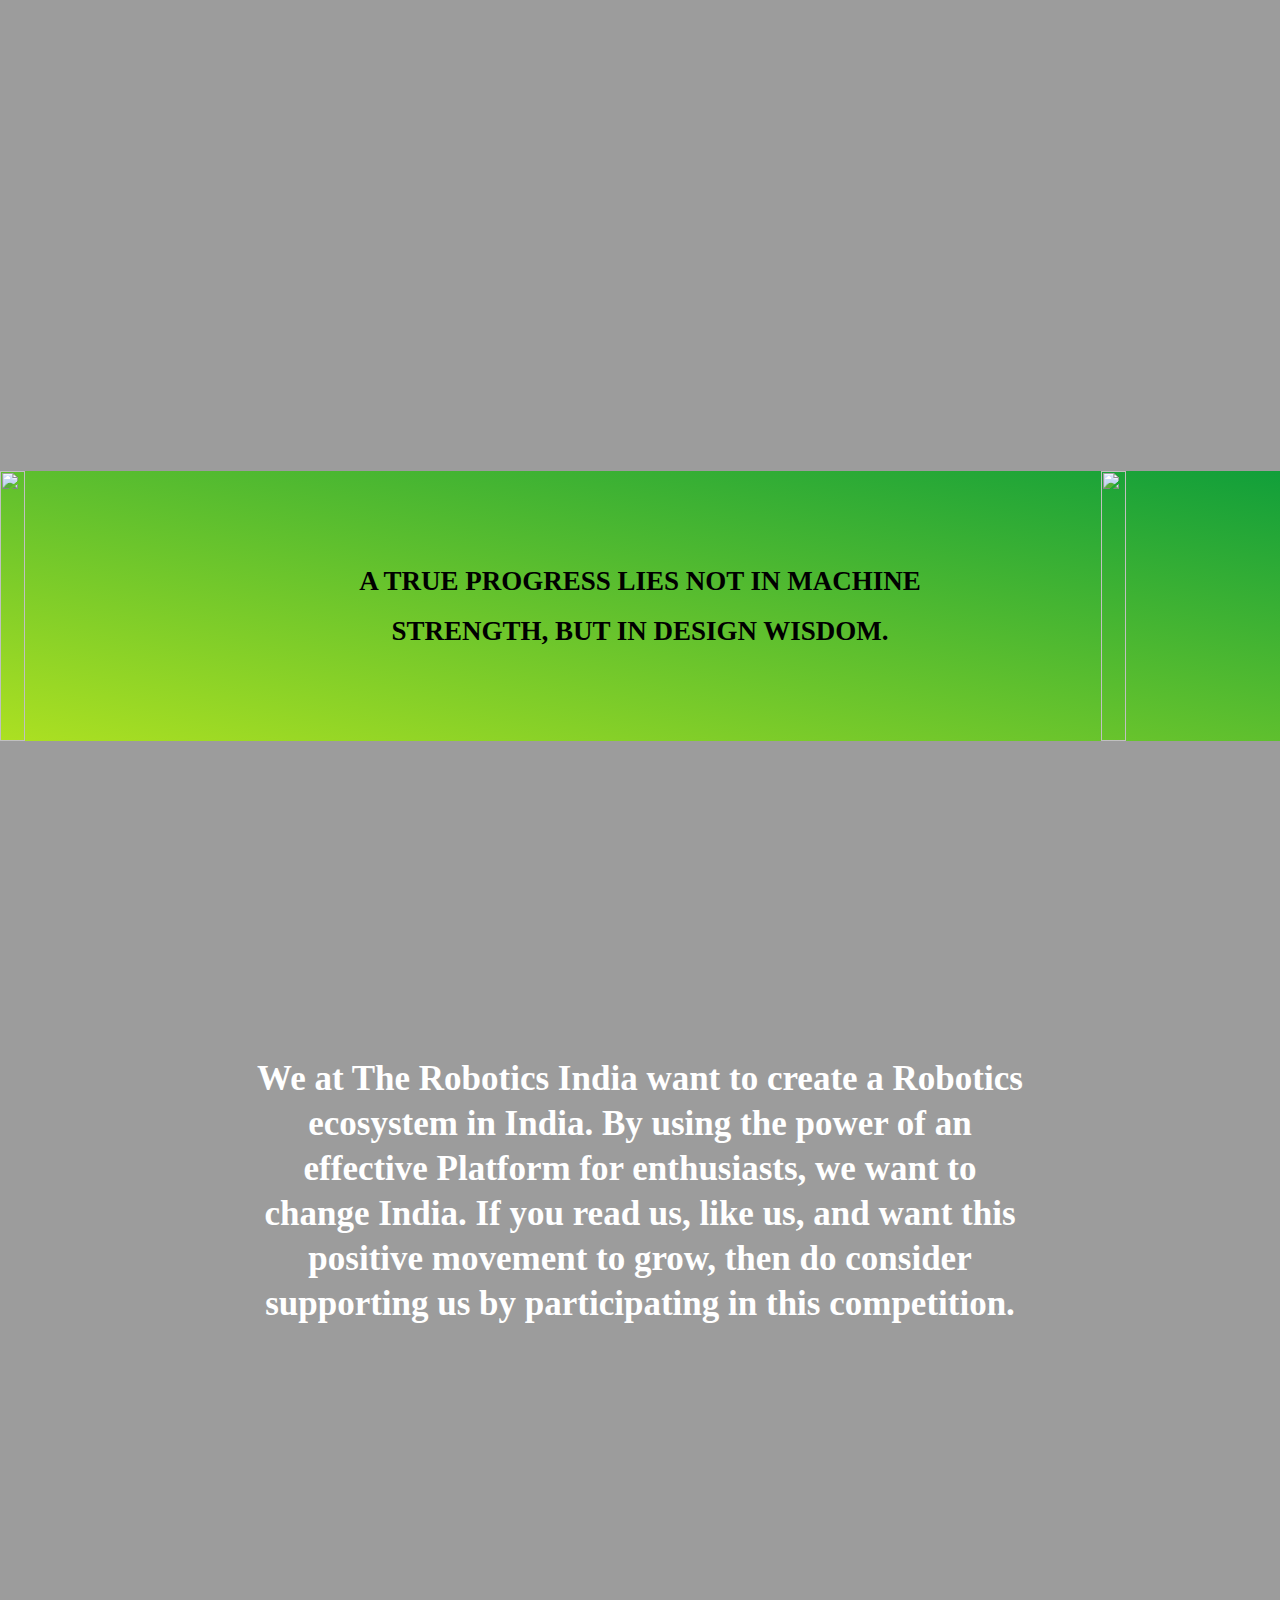
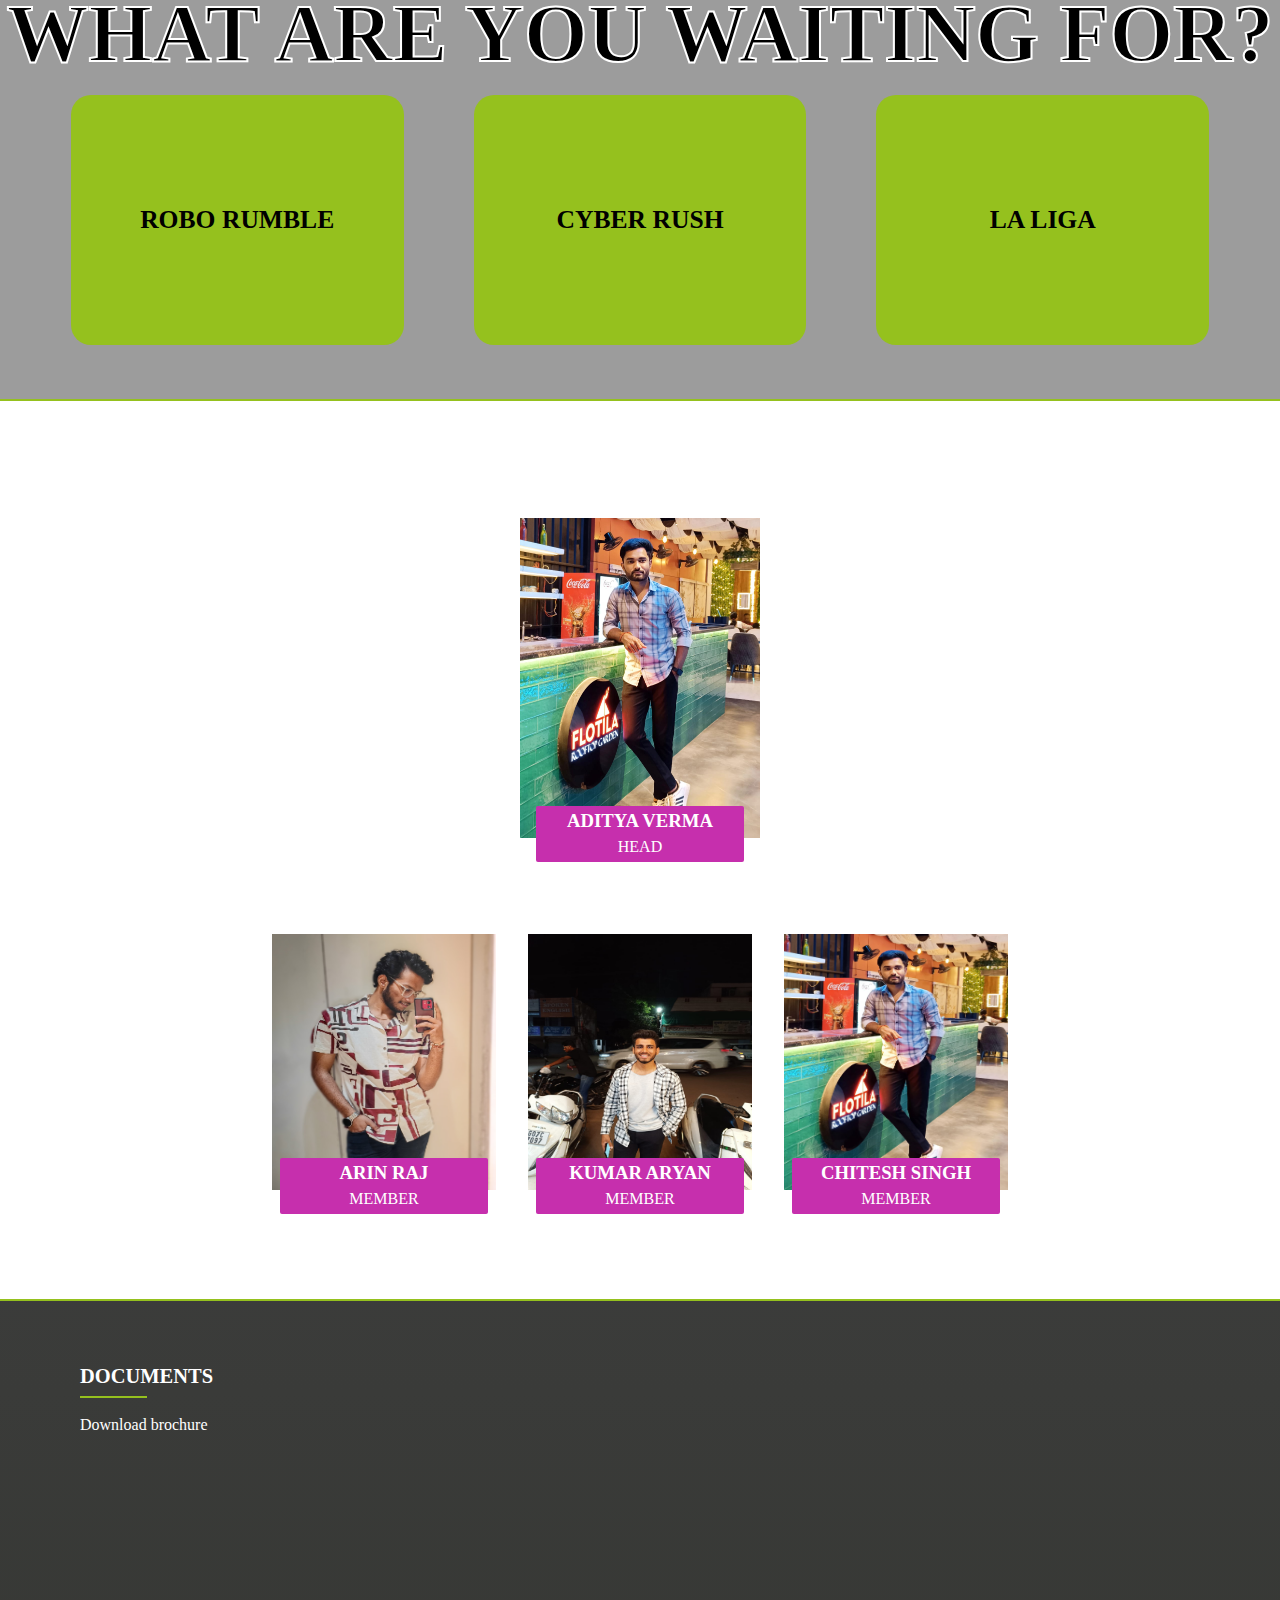
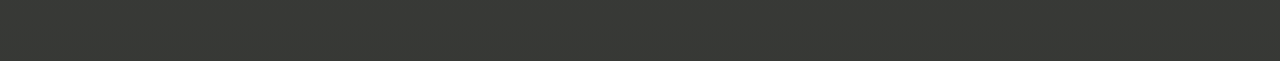
==== commit fbf06eeb: "new changes" ====
--- a/index.html
+++ b/index.html
@@ -11,6 +11,7 @@
   <link rel="stylesheet" href="style.css" />
   <link rel="stylesheet" href="card.css">
   <link rel="stylesheet" href="responsive.css">
+  <link rel="stylesheet" href="navbar.css">
 
 
   <link rel="stylesheet" href="https://cdnjs.cloudflare.com/ajax/libs/font-awesome/6.5.1/css/all.min.css"
@@ -21,54 +22,31 @@
 
 <body>
 
-
-  <header class="head" style="height: 80px;">
-    <div class="navbar" id="nav1">
-      <!-- <div class="logo"><a href="#">Web Dev Creative</a></div> -->
-      <ul class="links">
-        <li><a href="hero">Home</a></li>
-        <li><a href="about">About</a></li>
-        <li><a href="services">Services</a></li>
-        <li><a href="contact">Contact</a></li>
-      </ul>
-
-      <a href="https://docs.google.com/forms/d/e/1FAIpQLSfn_aNlp9IQd6q6-TIR6edVxnytBvlpL4S6CecnN3ihq-RQ_g/viewform?usp=sf_link"
-        class="action_btn">Register Now</a>
-      <div class="toggle_btn">
-        <i class="fa-solid fa-bars"></i>
-      </div>
-    </div>
-
-    <div class="dropDown_menu " id="nav2">
-      <li><a href="hero">Home</a></li>
-      <li><a href="about">About</a></li>
-      <li><a href="services">Services</a></li>
-      <li><a href="contact">Contact</a></li>
-      <li><a
-          href="https://docs.google.com/forms/d/e/1FAIpQLSfn_aNlp9IQd6q6-TIR6edVxnytBvlpL4S6CecnN3ihq-RQ_g/viewform?usp=sf_link"
-          class="action_btn">Register Now</a></li>
-    </div>
-
-
-  </header>
-
-
-  <!-- <div class="header" style="height: 80px;">
-    <div class="logo">
-      <img src="Assets/Picsart_24-03-02_11-04-19-473.png" alt="" />
-    </div>
-   <div id="nav" style="height: 80px;">
-      <h4><a href="#page1" onclick="scrollToSection('page1')">HOME</a></h4>
-      <h4><a href="#page2" onclick="scrollToSection('page2')">ABOUT</a></h4>
-      <h4><a href="#page3" onclick="scrollToSection('page3')">REGISTRATION</a></h4>
-      <h4><a href="#footer" onclick="scrollToSection('footer')">CONTACT</a></h4>
-    </div
-
-  </div> -->
-  <!-- <div id="cursor"></div>
-  <div id="cursor-blur"></div> -->
-
-  <!-- <video autoplay loop muted src="https://yourwebsite.com/path/to/hero.mp4"></video> -->
+<!-- NAVIGATION BAR -->
+
+<nav>
+  <input type="checkbox" id="sidebar-active">
+  <label for="sidebar-active" class="open-sidebar-button">
+    <svg xmlns="http://www.w3.org/2000/svg" height="32" viewBox="0 -960 960 960" width="32"><path d="M120-240v-80h720v80H120Zm0-200v-80h720v80H120Zm0-200v-80h720v80H120Z"/></svg>
+  </label>
+  <label id="overlay" for="sidebar-active"></label>
+  <div class="links-container">
+    <label for="sidebar-active" class="close-sidebar-button">
+      <svg xmlns="http://www.w3.org/2000/svg" height="32" viewBox="0 -960 960 960" width="32"><path d="m256-200-56-56 224-224-224-224 56-56 224 224 224-224 56 56-224 224 224 224-56 56-224-224-224 224Z"/></svg>
+    </label>
+
+    <!-- NOT IN TUTORIAL: The <a> tags are linked to the subpages -->
+    <!-- <a class="home-link" href="index.html">Home</a>  -->
+    <a href="about.html">Home</a> 
+    <a href="products.html">About</a>
+    <a href="#cont">Contact Us</a>
+    <a href="https://docs.google.com/forms/d/e/1FAIpQLSfn_aNlp9IQd6q6-TIR6edVxnytBvlpL4S6CecnN3ihq-RQ_g/viewform?usp=sf_link" target="_blank" id="register">Register Now</a>
+    
+  </div>
+</nav>
+
+
+ 
 
   <div id="main">
     <div id="page1">
@@ -80,23 +58,25 @@
         At SSTC, the right atmosphere fosters positive change, shaping engineers of tomorrow2.
       </p>
     </div>
+  
     <div id="page2">
       <div id="scroller">
         <div id="scroller-in">
-          <h4>ROBO WARS</h4>
-          <h4>ROBO WARS</h4>
-          <h4>ROBO WARS</h4>
+          <h4>ROBO FEST</h4>
+          <h4>ROBO FEST</h4>
+          <h4>ROBO FEST</h4>
 
         </div>
         <div id="scroller-in">
-          <h4>ROBO WARS</h4>
-          <h4>ROBO WARS</h4>
-          <h4>ROBO WARS</h4>
-
-        </div>
-      </div>
+          <h4>ROBO FEST</h4>
+          <h4>ROBO FEST</h4>
+          <h4>ROBO FEST</h4>
+
+        </div>
+      </div>
+    
       <div id="about-us">
-        <img src="img/Picsart_24-03-03_17-41-07-070.jpg" alt="" />
+        <img src="Assets/walln8.jpg" alt="" />
         <div id="about-us-in">
           <h3>ABOUT US</h3>
           <p>
@@ -144,7 +124,7 @@
         </div>
       </div>
       <div id="green-div">
-        <img src="img/Picsart_24-03-02_08-27-23-524.png" alt="" />
+        <img src="Assets/r5.jpeg" alt="" />
         <h4>
           A True progress lies not in machine strength, but in design wisdom.
         </h4>
@@ -176,7 +156,11 @@
         <img src="Assets\rc.jpg" alt="" />
       </div>
     </div>
-    <div class="contactsec">
+  </div>
+
+    <!-- contact us  -->
+
+    <div class="contactsec" id="cont">
       <h1>contact us</h1>
       <div class="card11">
         <div class="img1">
@@ -192,32 +176,32 @@
       <div class="content2">
         <div class="card11">
           <div class="img2">
-            <img src="img/Adityachodu.jpg" alt="">
+            <img src="img/arin.jpg" alt="">
             <div class="info">
-              <h3>Aditya Verma</h3>
-              <p>Head</p>
-              <li><a href="https://www.instagram.com/_aditya_verma._23?igsh=NGVhN2U2NjQ0Yg==" target="_blank"><i class="fa-brands fa-instagram"></i></a></li>
+              <h3>Arin RAj</h3>
+              <p>Member</p>
+              <li><a href="https://www.instagram.com/the_arin.singh?igsh=MWVxbTZ0M2kxbmlxOA==" target="_blank"><i class="fa-brands fa-instagram"></i></a></li>
             </div>
           </div>
         </div>
 
+        <div class="card11">
+          <div class="img2">
+            <img src="img/aryan.jpg" alt="">
+            <div class="info">
+              <h3>Kumar Aryan</h3>
+              <p>Member</p>
+              <li><a href="" target="_blank"><i class="fa-brands fa-instagram"></i></a></li>
+            </div>
+          </div>
+        </div>
         <div class="card11">
           <div class="img2">
             <img src="img/Adityachodu.jpg" alt="">
             <div class="info">
-              <h3>Aditya Verma</h3>
-              <p>Head</p>
-              <li><a href="https://www.instagram.com/_aditya_verma._23?igsh=NGVhN2U2NjQ0Yg==" target="_blank"><i class="fa-brands fa-instagram"></i></a></li>
-            </div>
-          </div>
-        </div>
-        <div class="card11">
-          <div class="img2">
-            <img src="img/Adityachodu.jpg" alt="">
-            <div class="info">
-              <h3>Aditya Verma</h3>
-              <p>Head</p>
-              <li><a href="https://www.instagram.com/_aditya_verma._23?igsh=NGVhN2U2NjQ0Yg==" target="_blank"><i class="fa-brands fa-instagram"></i></a></li>
+              <h3>Chitesh Singh</h3>
+              <p>Member</p>
+              <li><a href="" target="_blank"><i class="fa-brands fa-instagram"></i></a></li>
             </div>
           </div>
         </div>
--- a/style.css
+++ b/style.css
@@ -315,15 +315,15 @@
   transition: all ease 0.6s;
 }
 #card1 {
-  background-image: url('img/Picsart_24-03-03_17-42-40-158.jpg');
+  background-image: url('Assets/r3.jpeg');
 }
 
 #card2 {
-  background-image: url('img/IMG-20240301-WA0056.jpg');
+  background-image: url('Assets/walln7.jpg');
 }
 
 #card3 {
-  background-image: url('img/Picsart_24-03-02_08-25-35-353.png');
+  background-image: url('Assets/walln6.jpg');
 }
 
 .overlay {
@@ -560,191 +560,4 @@
 
 .button:hover {
   background-color: green; /* Darker Green */
-}
-
-
-
-
-
-/* navbar css */
-@import url("https://fonts.googleapis.com/css2?family=Poppins:wght@300;400;500;600;700;800;900&display=swap");
-
-* {
-  margin: 0;
-  padding: 0;
-  box-sizing: border-box;
-  font-family: "Poppins", sans-serif;
-}
-
-
-   #nav1 li{
-    list-style: none;
-
-  }
-  #nav1 a{
-    font-weight: 500;
-    margin-left: 40px;
-    text-decoration: none;
-    color: #fff;
-    font-size: 1rem;
-  }
-
-  /* ------------------ */
-  
-  /* ------------------ */
-#nav1 a:hover{
-  color: #fff;
-}
-
-
-
-/* HEADER */
-header{
-  position: relative;
-  padding: 0 2rem;
-}
-
-.navbar{
-  width: 100%;
-  height: 60px;
-  max-width: 1200px;
-  margin: 0 auto;
-  display: flex;
-  align-items: center;
-  justify-content:center;
-  position: fixed;
-
-}
-
-.navbar .logo a{
-  font-size: 1.5rem;
-font-weight: bold;
-}
-
-.navbar .links{
-  display: flex;
-  gap: 2rem;
-}
-.navbar .toggle_btn{
-  color: #fff;
-  font-size: 1.5rem;
-  cursor: pointer;
-  display:none;
-  position: fixed;
-
-}
-
-.action_btn{
-
-  background-color: orange;
-  color: #fff;
-  padding: .5rem 1rem;
-  border: none;
-  outline: none;
-  border-radius: 20px;
-  font-weight: bold;
-  font-size: 0.8rem;
-  cursor: pointer;
-  transition: scale 0.2 ease;
-
-}
-.action_btn:hover{
-scale:1.05;
-color: #fff;
-}
-
-.action_btn:active{
-  scale: 0.95;
- 
-
-}
-/* DROPDOWN DESIGN */
-.dropDown_menu{
-  display: none;
-  position: absolute;
-  right: 2rem;
-  top: 60px;
-  height: 0;
-  width: 300px;
-  background: rgba(255, 255, 255, 0.1);
-  backdrop-filter: blur(15px);
-  border-radius: 10px;
-  overflow: hidden;
-  transition: height 0.2s cubic-bezier(0.175, 0.885, 0.32, 1.275);
-
-}
-#nav2 li{
-  list-style: none;
-
-}
-#nav2 a{
-  text-decoration: none;
-  color: #fff;
-  font-size: 1rem;}
-
-  /* on toggle */
-
-
-.open{
-  height: 250px;
-}
-
-.dropDown_menu li{
-  padding: 0.7rem;
-  display: flex;
-  align-items: center;
-  justify-content: center;
-  
-}
-
-.dropDown_menu .action_btn{
-  width: 100%;
-  display: flex;
-  justify-content: center;
-
-}
-
-/* HERO */
-/* section #hero{
-  height: calc(100vh - 60px);
-  display: flex;
-  flex-direction: column;
-  align-items: center;
-  justify-content: center;
-  text-align: center;
-  color: #fff;
-} */
-/* RESPONSIVE DESIGN */
-@media(max-width:992px){
-
-
-  .navbar {
-  
-    justify-content:center;
-    
-  
-  }
-  .navbar .links,
-  .navbar .action_btn{
-    display: none;
-  }
-  .navbar .toggle_btn{
-    display: block;
-    top: 25px;
-    /* margin-right: 40px; */
-  }
-  .dropDown_menu{
-    display: block;
-  }
-}
-
-
-@media(max-width:576px){
-
-  .dropDown_menu{
-    left: 2rem;
-    width: unset;
-
-  }
-}
-
+}--- a/navbar.css
+++ b/navbar.css
@@ -0,0 +1,126 @@
+@import url('https://fonts.googleapis.com/css2?family=Poppins:ital,wght@0,100;0,200;0,300;0,400;0,500;0,600;0,700;0,800;0,900;1,100;1,200;1,300;1,400;1,500;1,600;1,700;1,800;1,900&display=swap');
+:root{
+  --color-1: #0f1016;
+  --text-color: #f0f0f0;
+  --accent-color: #006aff;
+}
+*{
+  margin: 0;
+  padding: 0;
+}
+html{
+  font-size: 12pt;
+  font-family: Poppins, Segoe UI, Tahoma, sans-serif;
+}
+nav{
+  height: 60px;
+  background-color: var(--color-1);
+  display: flex;
+  justify-content: flex-end;
+  align-items: center;
+  position: fixed;
+  width: 100%;
+}
+.links-container{
+  height: 100%;
+  width: 100%;
+  display: flex;
+  flex-direction: row;
+  align-items: center;
+}
+nav a{
+  height: 100%;
+  padding: 0 20px;
+  display: flex;
+  align-items: center;
+  text-decoration: none;
+  color: var(--text-color);
+  transition: scale 0.4 ease;
+}
+nav a:hover{
+  /* background-color: var(--accent-color); */
+  scale:1.05;
+}
+/* nav .home-link{
+  margin-right: auto;
+} */
+nav svg{
+  fill: var(--text-color);
+}
+#sidebar-active{
+  display: none;
+}
+.open-sidebar-button, .close-sidebar-button{
+  display: none;
+}
+
+
+#register{
+background-color: orange;
+border-radius:30px;
+height: 2rem;
+transition: scale 0.2 ease;
+}
+#register:hover{
+
+    scale:1.05;
+}
+
+@media(max-width: 720px){
+  .links-container{
+    flex-direction: column;
+    align-items: flex-start;
+
+    position: fixed;
+    top: 0;
+    right: -100%;
+    z-index: 10;
+    width: 300px;
+
+    background-color: var(--color-1);
+    box-shadow: -5px 0 5px rgba(0, 0, 0, 0.25);
+    transition: 0.75s ease-out;
+  }
+  nav a{
+    box-sizing: border-box;
+    height: auto;
+    width: 100%;
+    padding: 20px 30px;
+    justify-content: flex-start;
+  }
+  .open-sidebar-button, .close-sidebar-button{
+    padding: 20px;
+    display: block;
+  }
+  #sidebar-active:checked ~ .links-container{
+    right: 0;
+  }
+  #sidebar-active:checked ~ #overlay{
+    height: 100%;
+    width: 100%;
+    position: fixed;
+    top: 0;
+    left: 0;
+    z-index: 9;
+  }
+
+  #register {
+    background-color: orange;
+    border-radius: 0px;
+    /* width: 15rem; */
+    height: 10px;
+    
+    
+    
+}
+  #register:hover {
+    background-color: orange;
+    border-radius: 30px;
+     width: 10rem;
+    height: 10px;
+   
+    margin-left: 10px;
+    
+    
+}
+}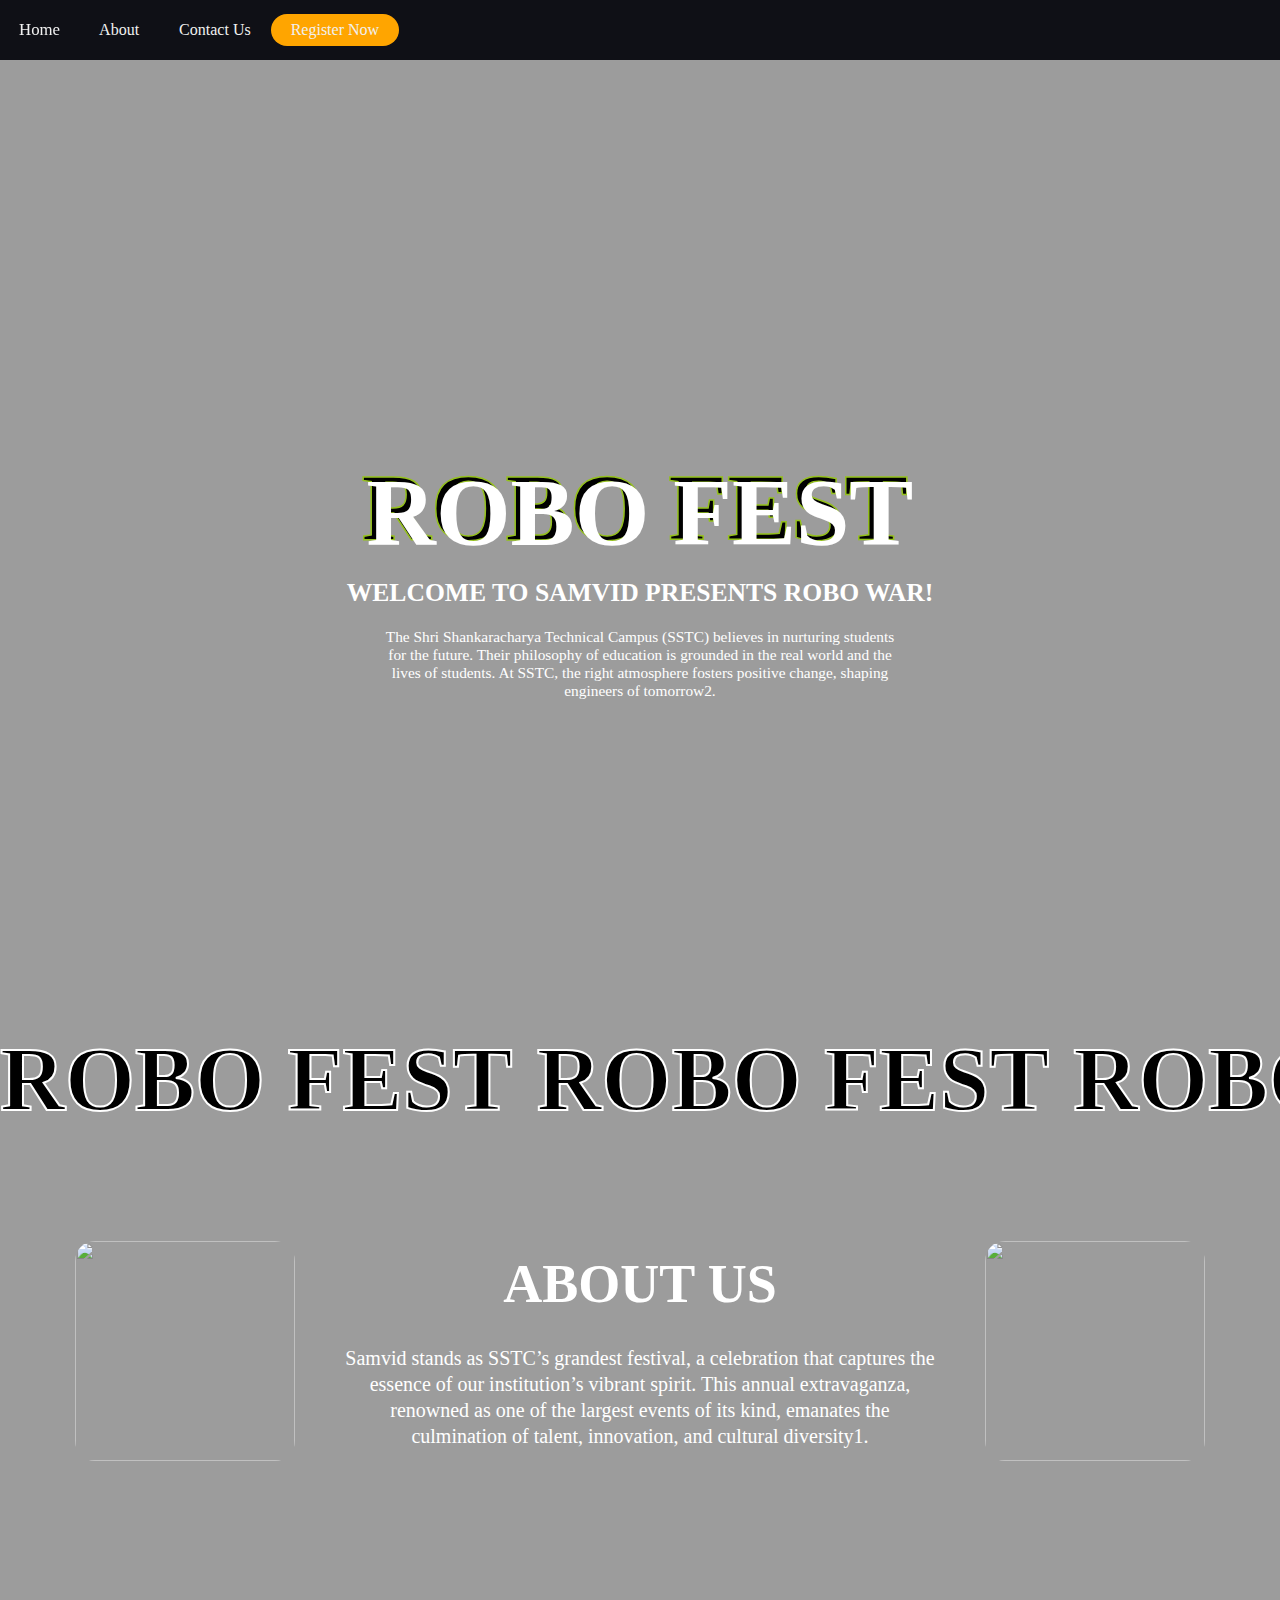
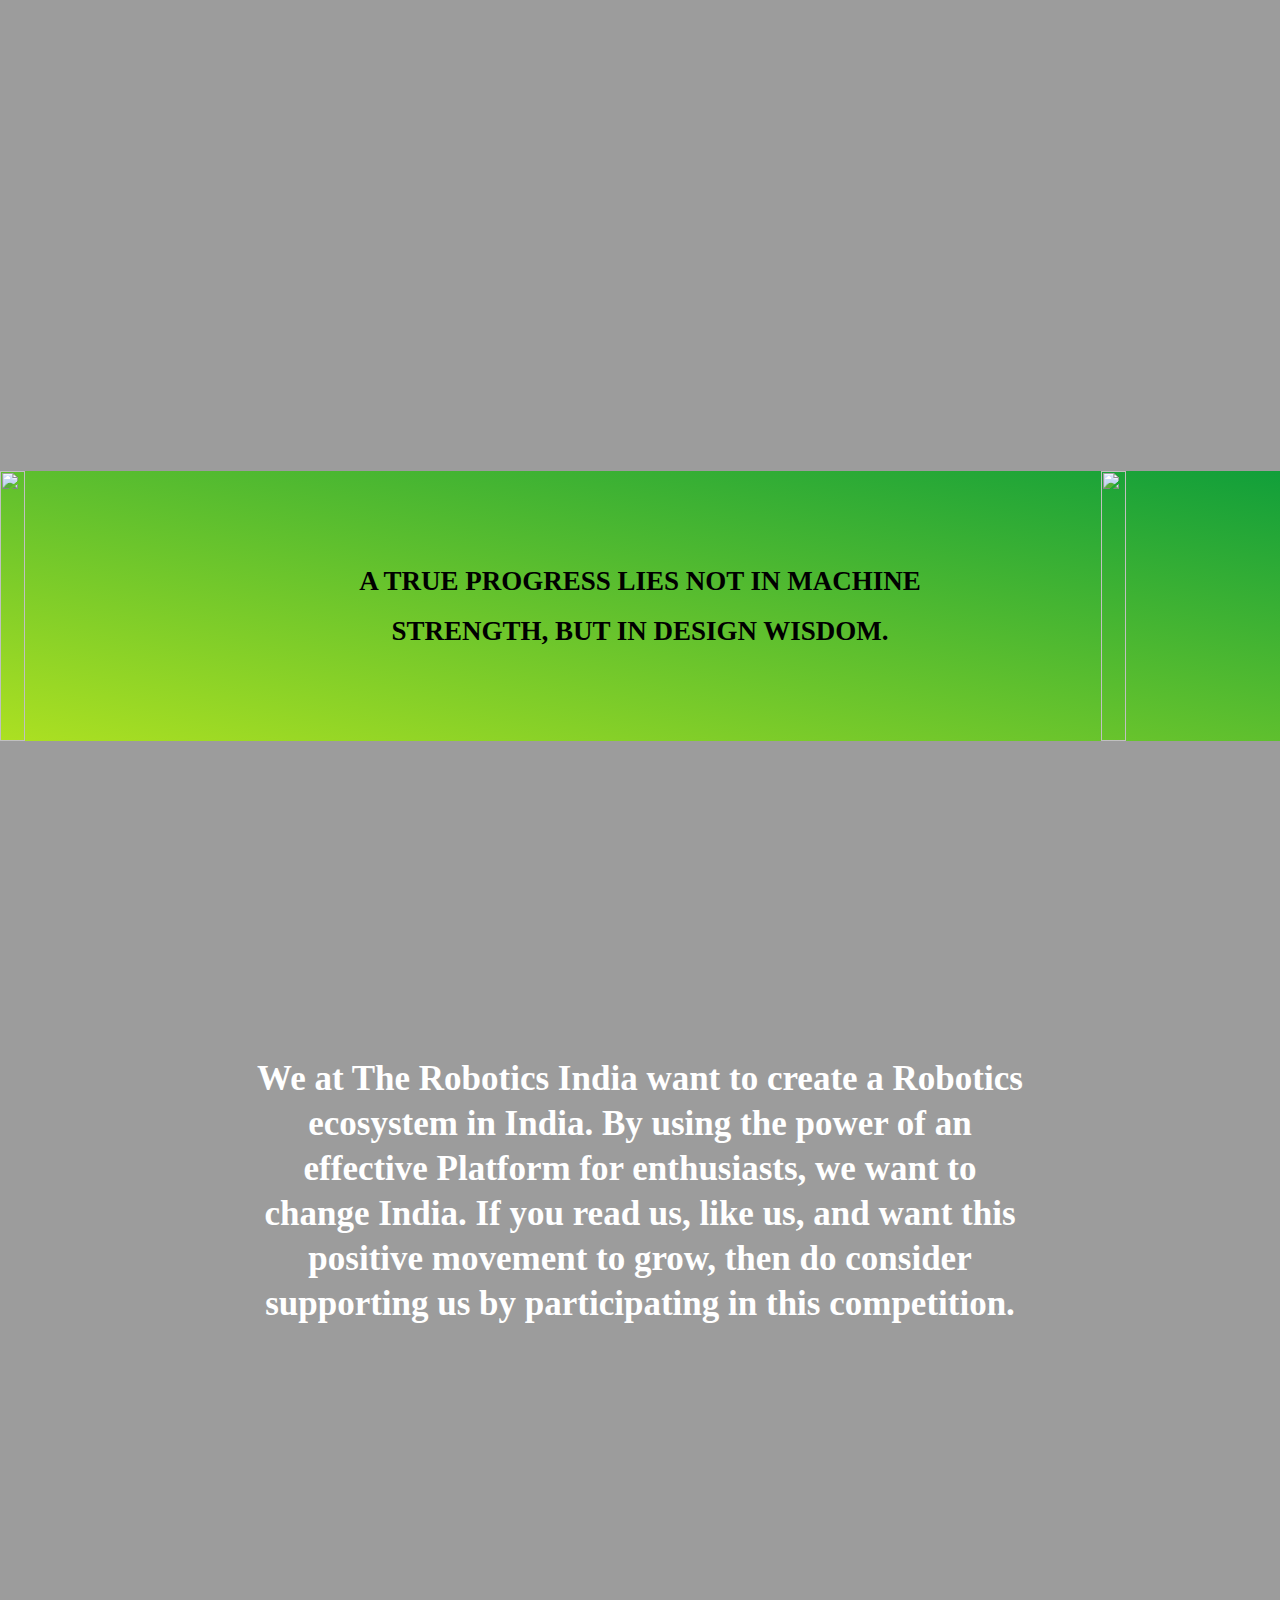
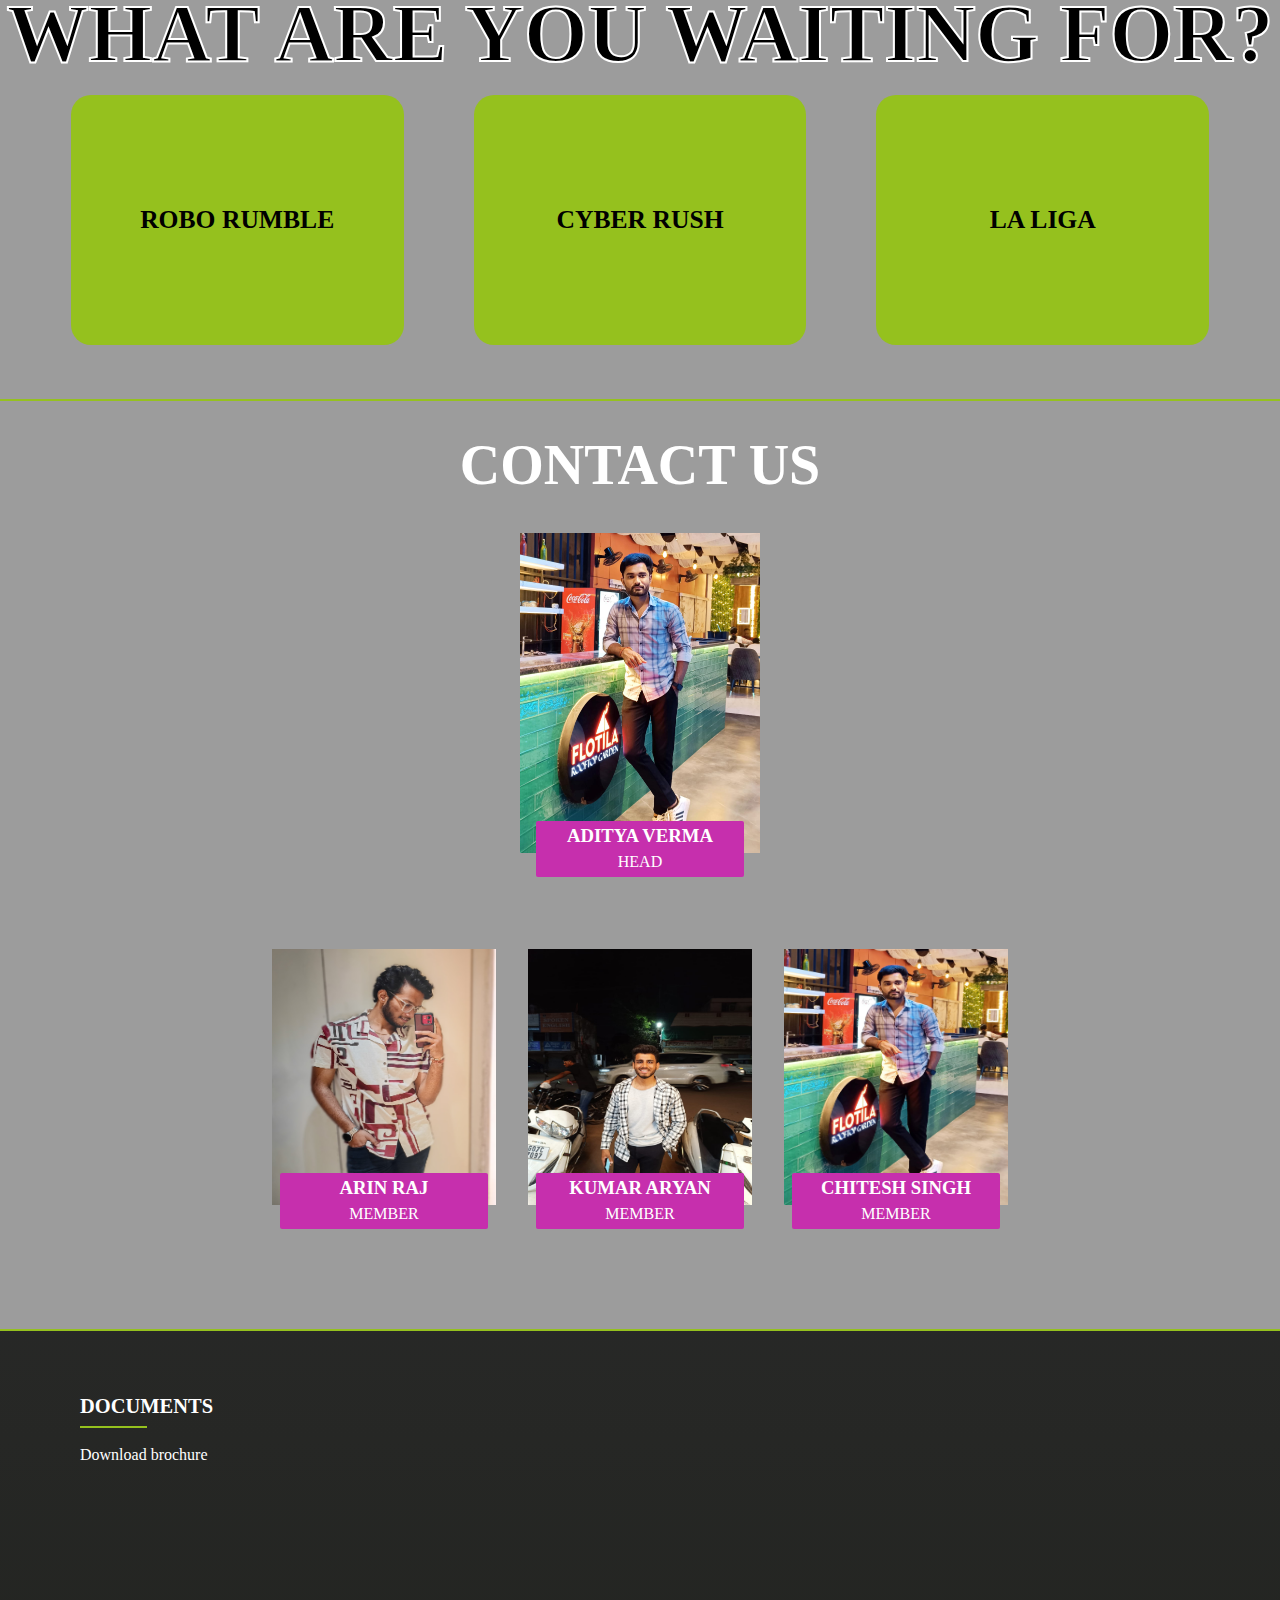
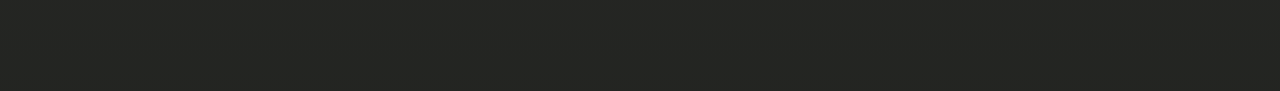
==== commit 26f93e4e: "new" ====
--- a/index.html
+++ b/index.html
@@ -156,7 +156,7 @@
         <img src="Assets\rc.jpg" alt="" />
       </div>
     </div>
-  </div>
+  
 
     <!-- contact us  -->
 
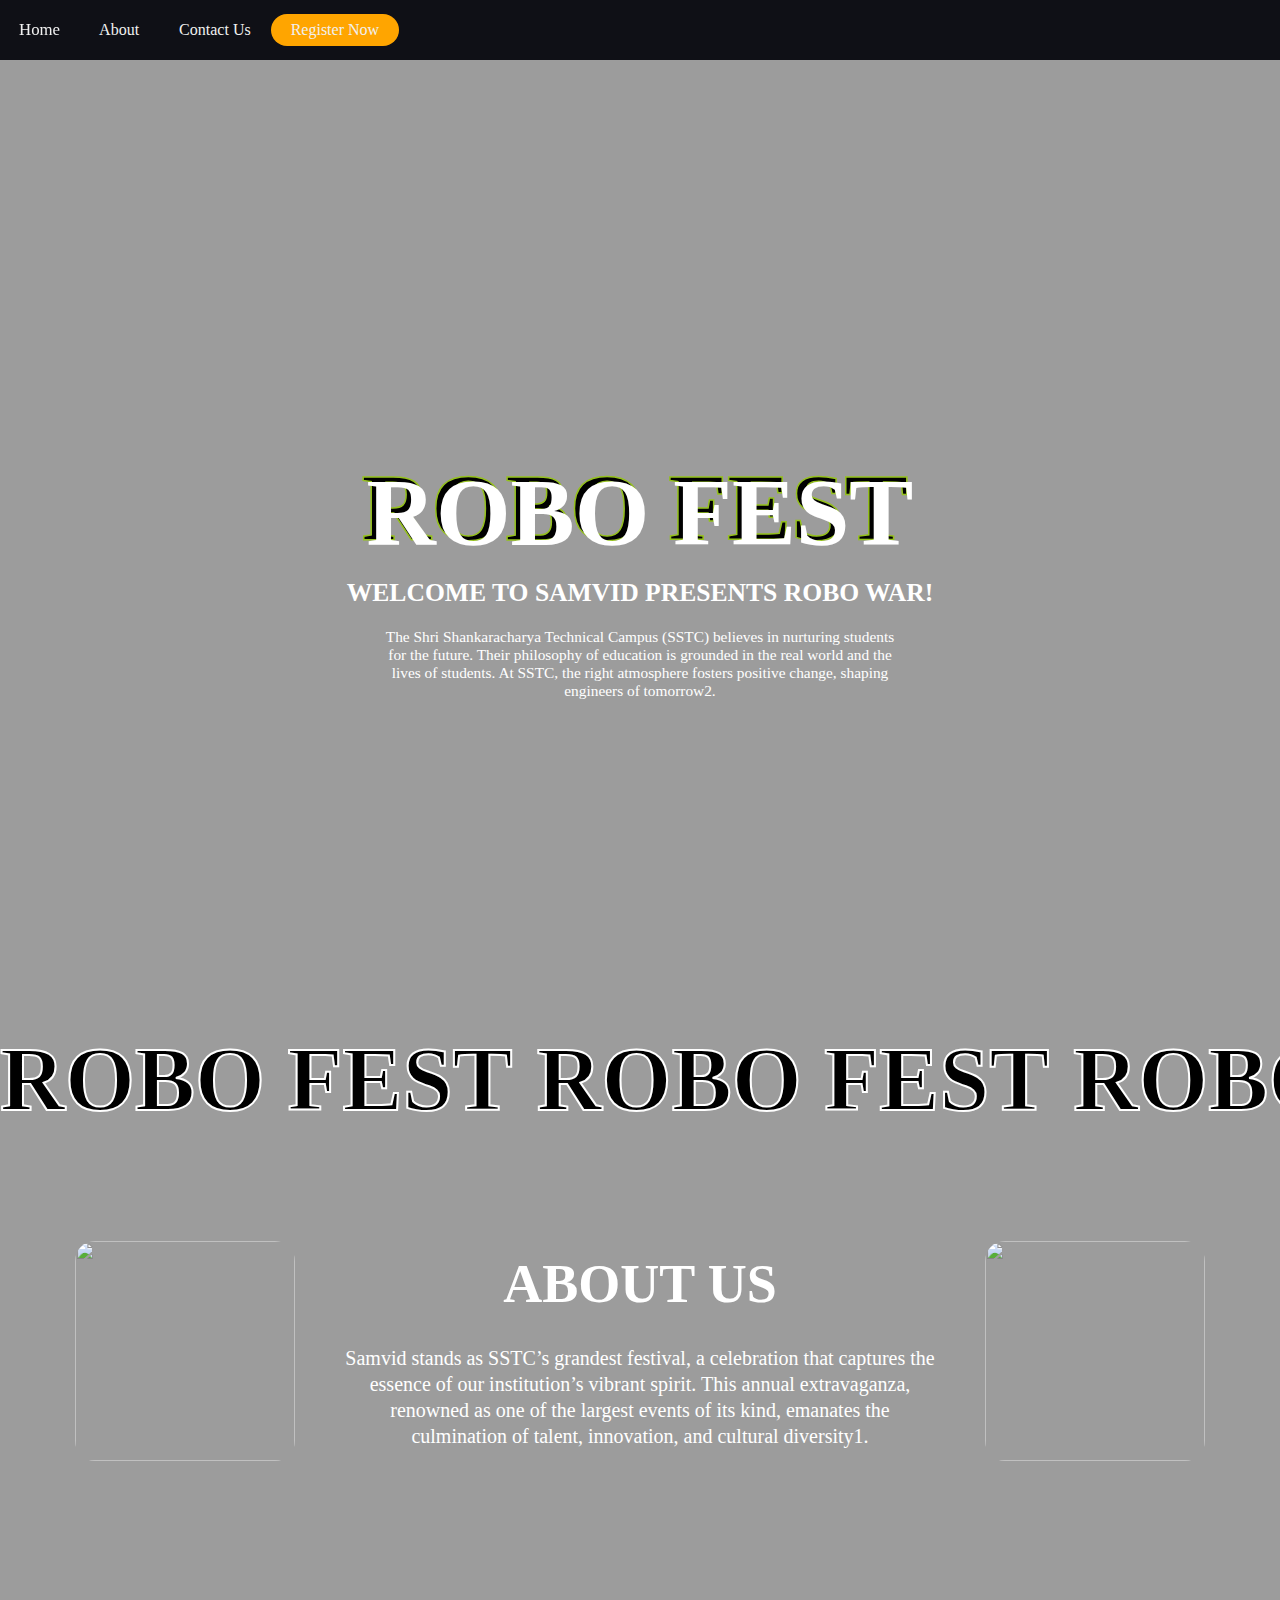
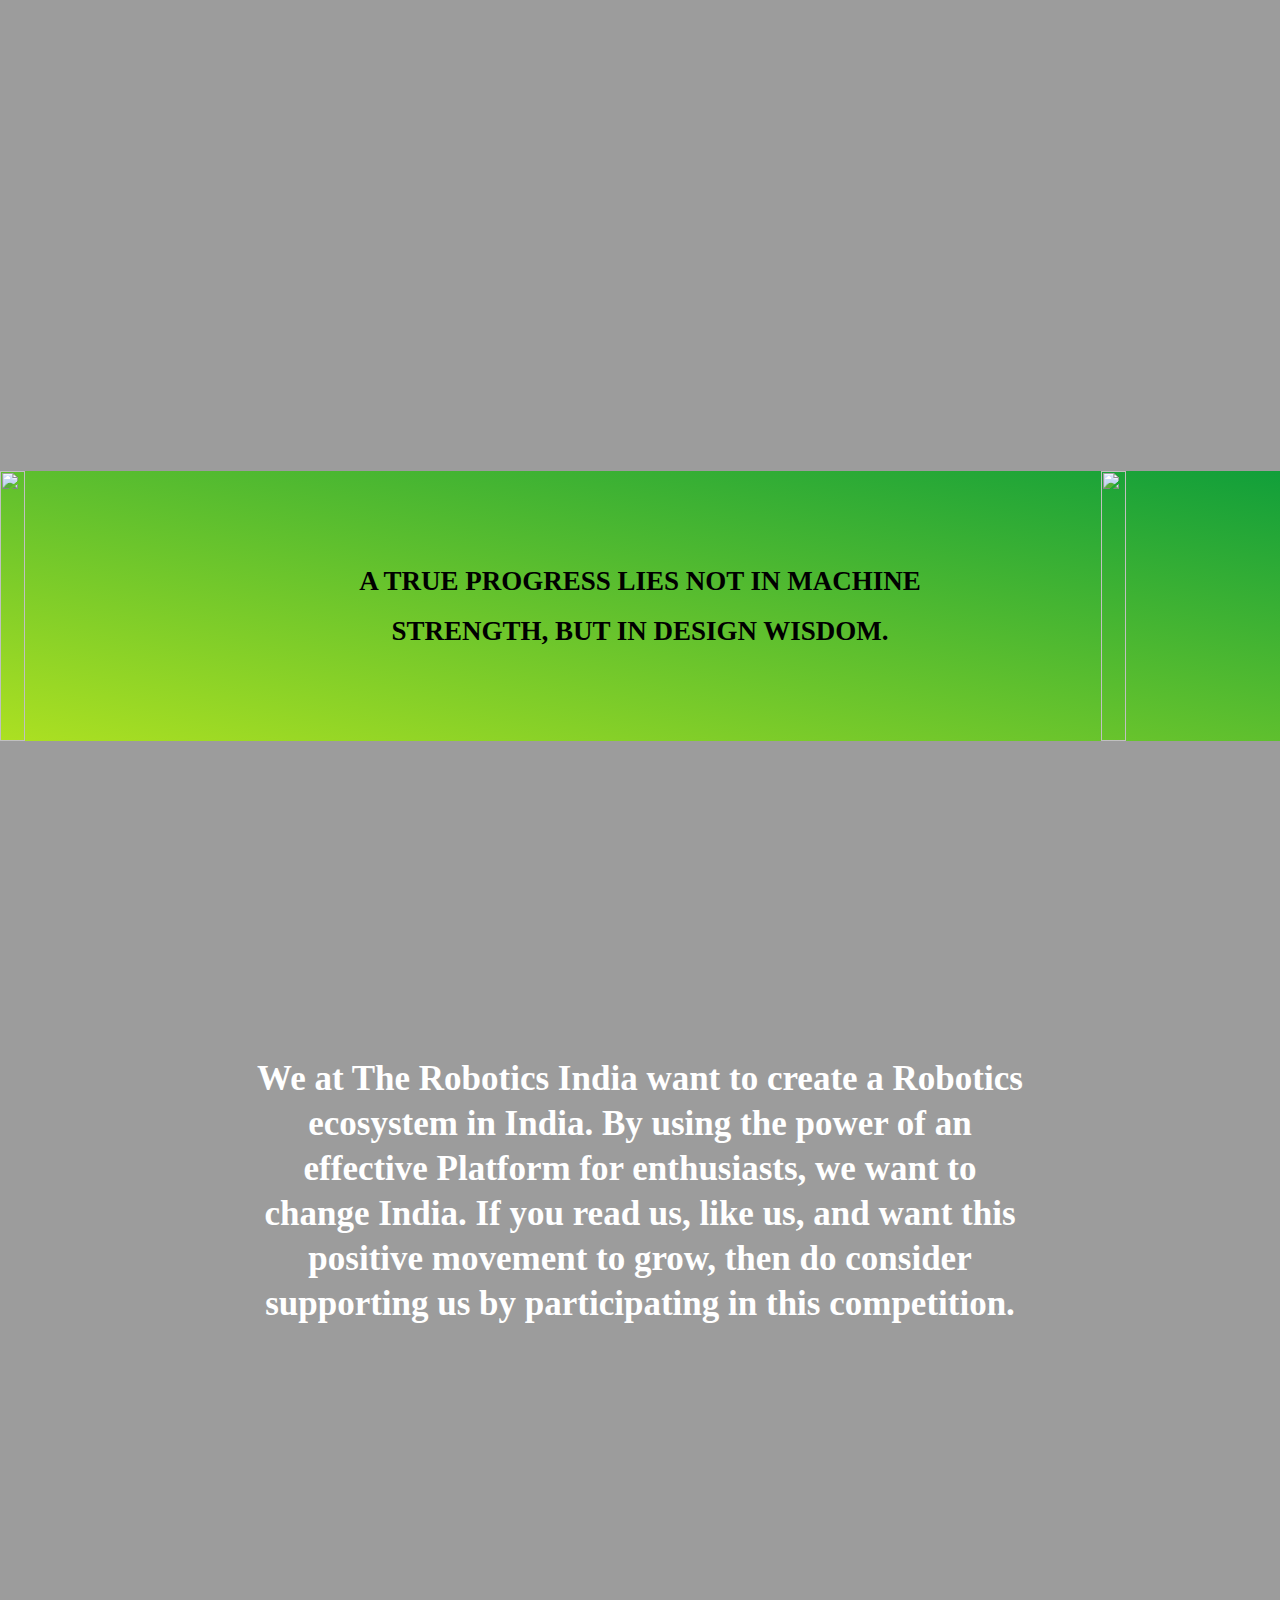
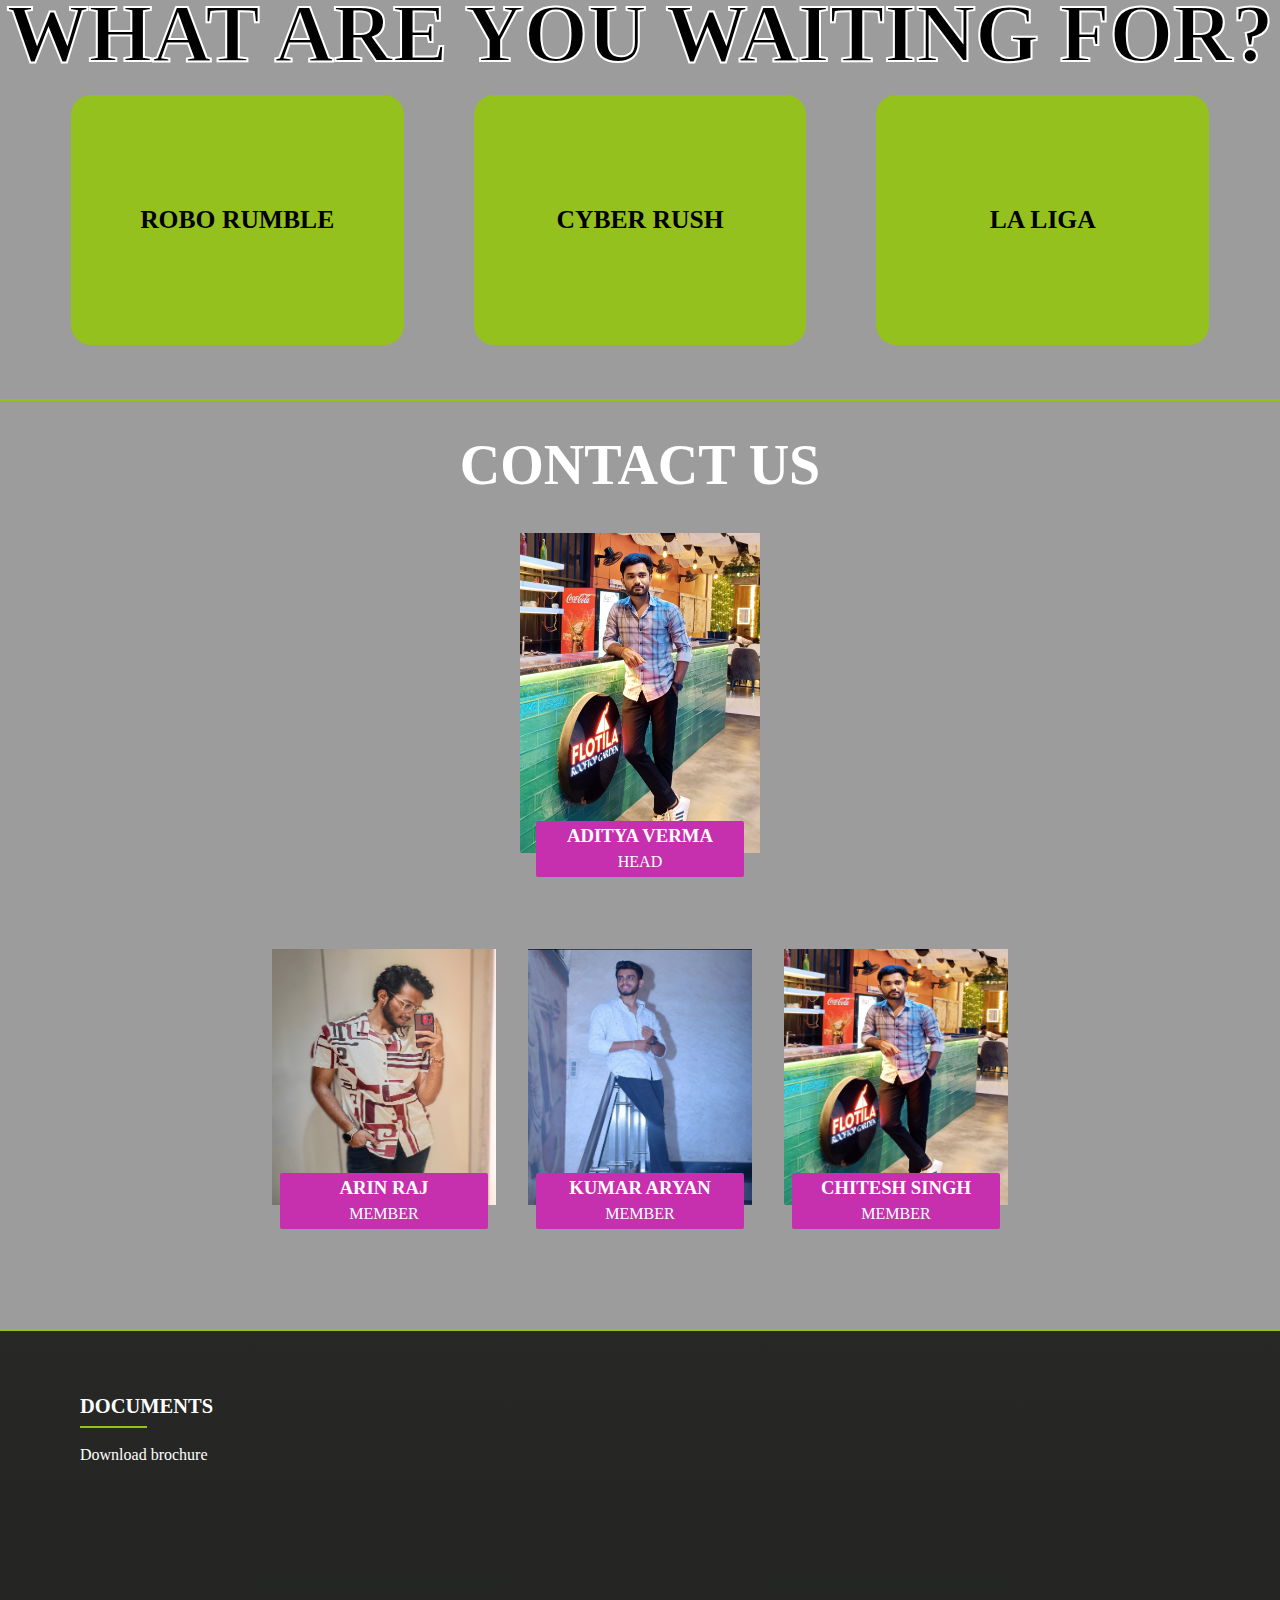
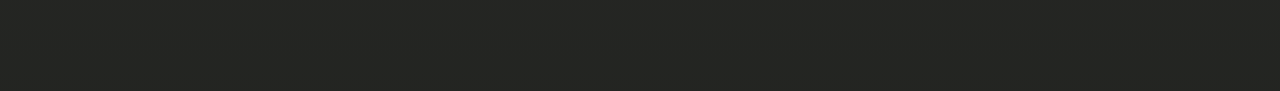
==== commit 29d3b155: "new" ====
--- a/index.html
+++ b/index.html
@@ -37,8 +37,8 @@
 
     <!-- NOT IN TUTORIAL: The <a> tags are linked to the subpages -->
     <!-- <a class="home-link" href="index.html">Home</a>  -->
-    <a href="about.html">Home</a> 
-    <a href="products.html">About</a>
+    <a href="#main">Home</a> 
+    <a href="#about-us">About</a>
     <a href="#cont">Contact Us</a>
     <a href="https://docs.google.com/forms/d/e/1FAIpQLSfn_aNlp9IQd6q6-TIR6edVxnytBvlpL4S6CecnN3ihq-RQ_g/viewform?usp=sf_link" target="_blank" id="register">Register Now</a>
     
@@ -58,6 +58,7 @@
         At SSTC, the right atmosphere fosters positive change, shaping engineers of tomorrow2.
       </p>
     </div>
+  
   
     <div id="page2">
       <div id="scroller">
@@ -191,7 +192,7 @@
             <div class="info">
               <h3>Kumar Aryan</h3>
               <p>Member</p>
-              <li><a href="" target="_blank"><i class="fa-brands fa-instagram"></i></a></li>
+              <li><a href="https://www.instagram.com/_a.s.h.u_0909?igsh=YWt4cW9maGE1amQ0==" target="_blank"><i class="fa-brands fa-instagram"></i></a></li>
             </div>
           </div>
         </div>
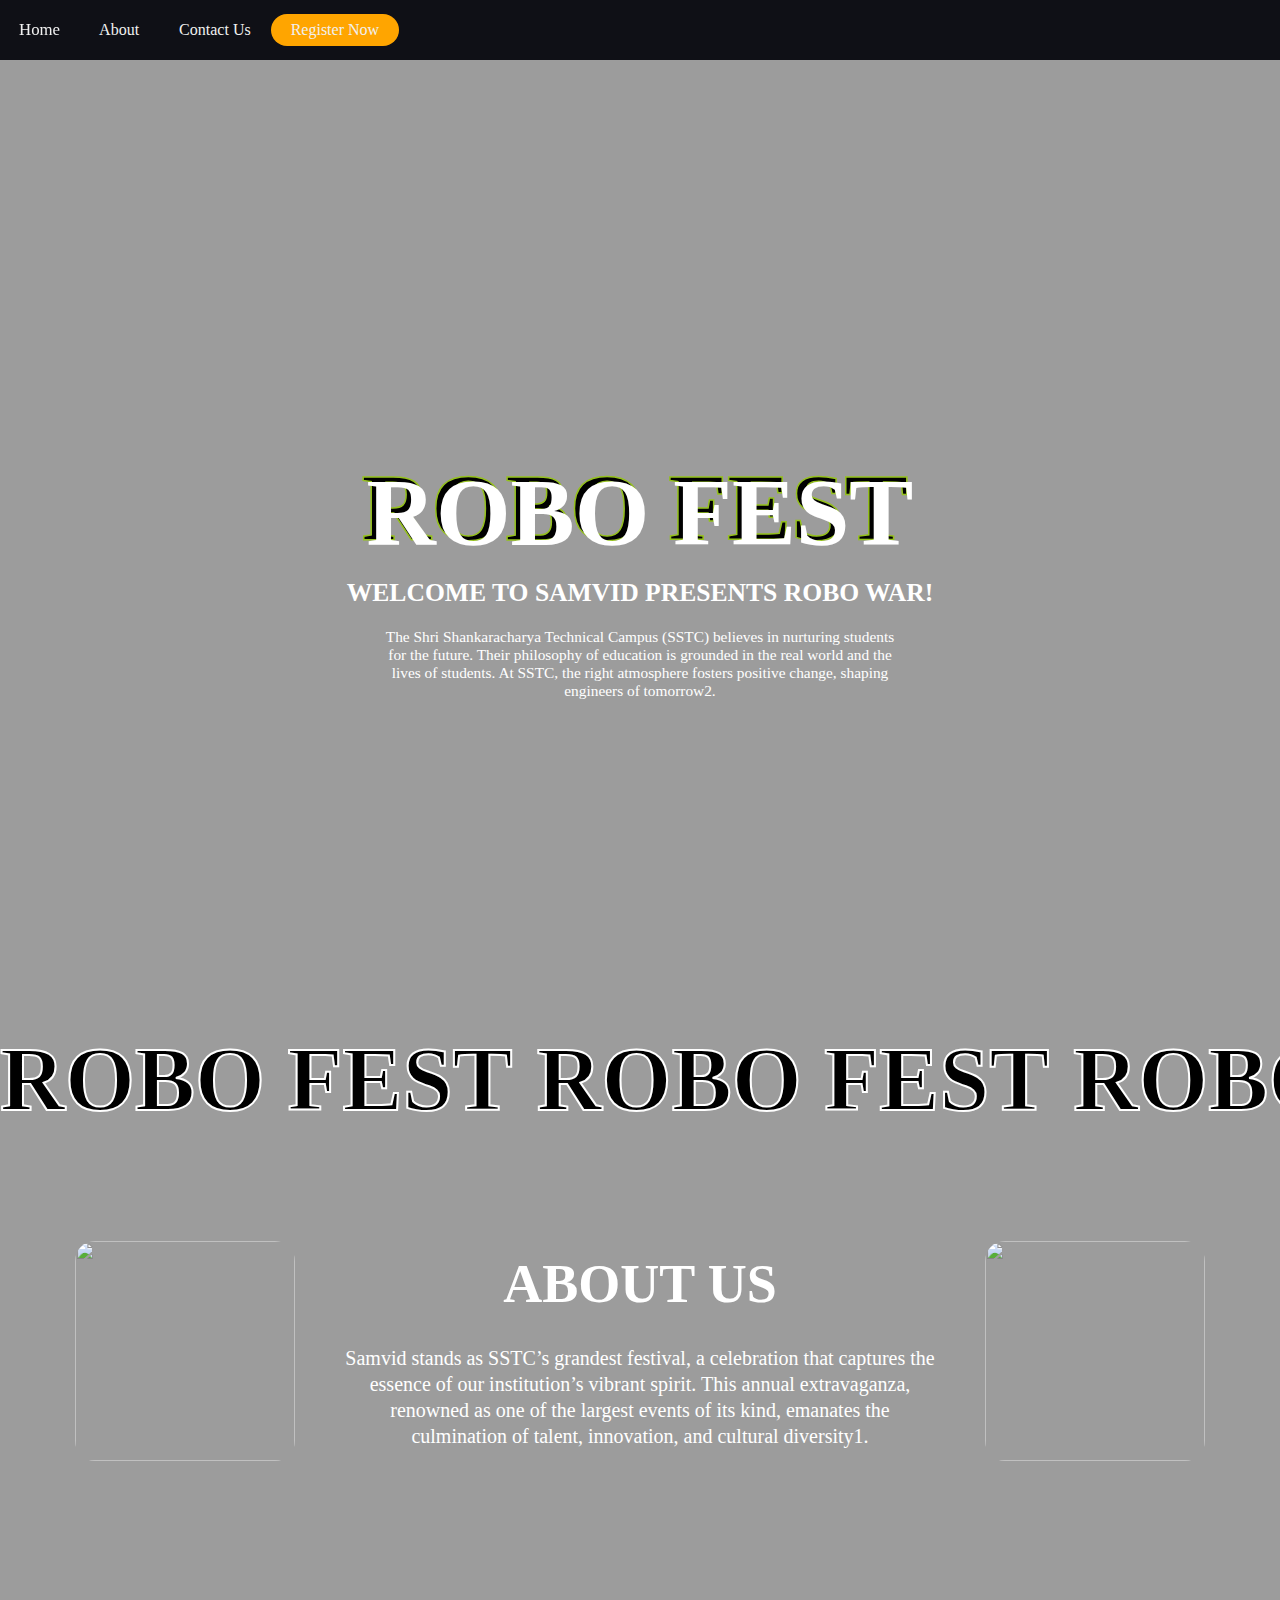
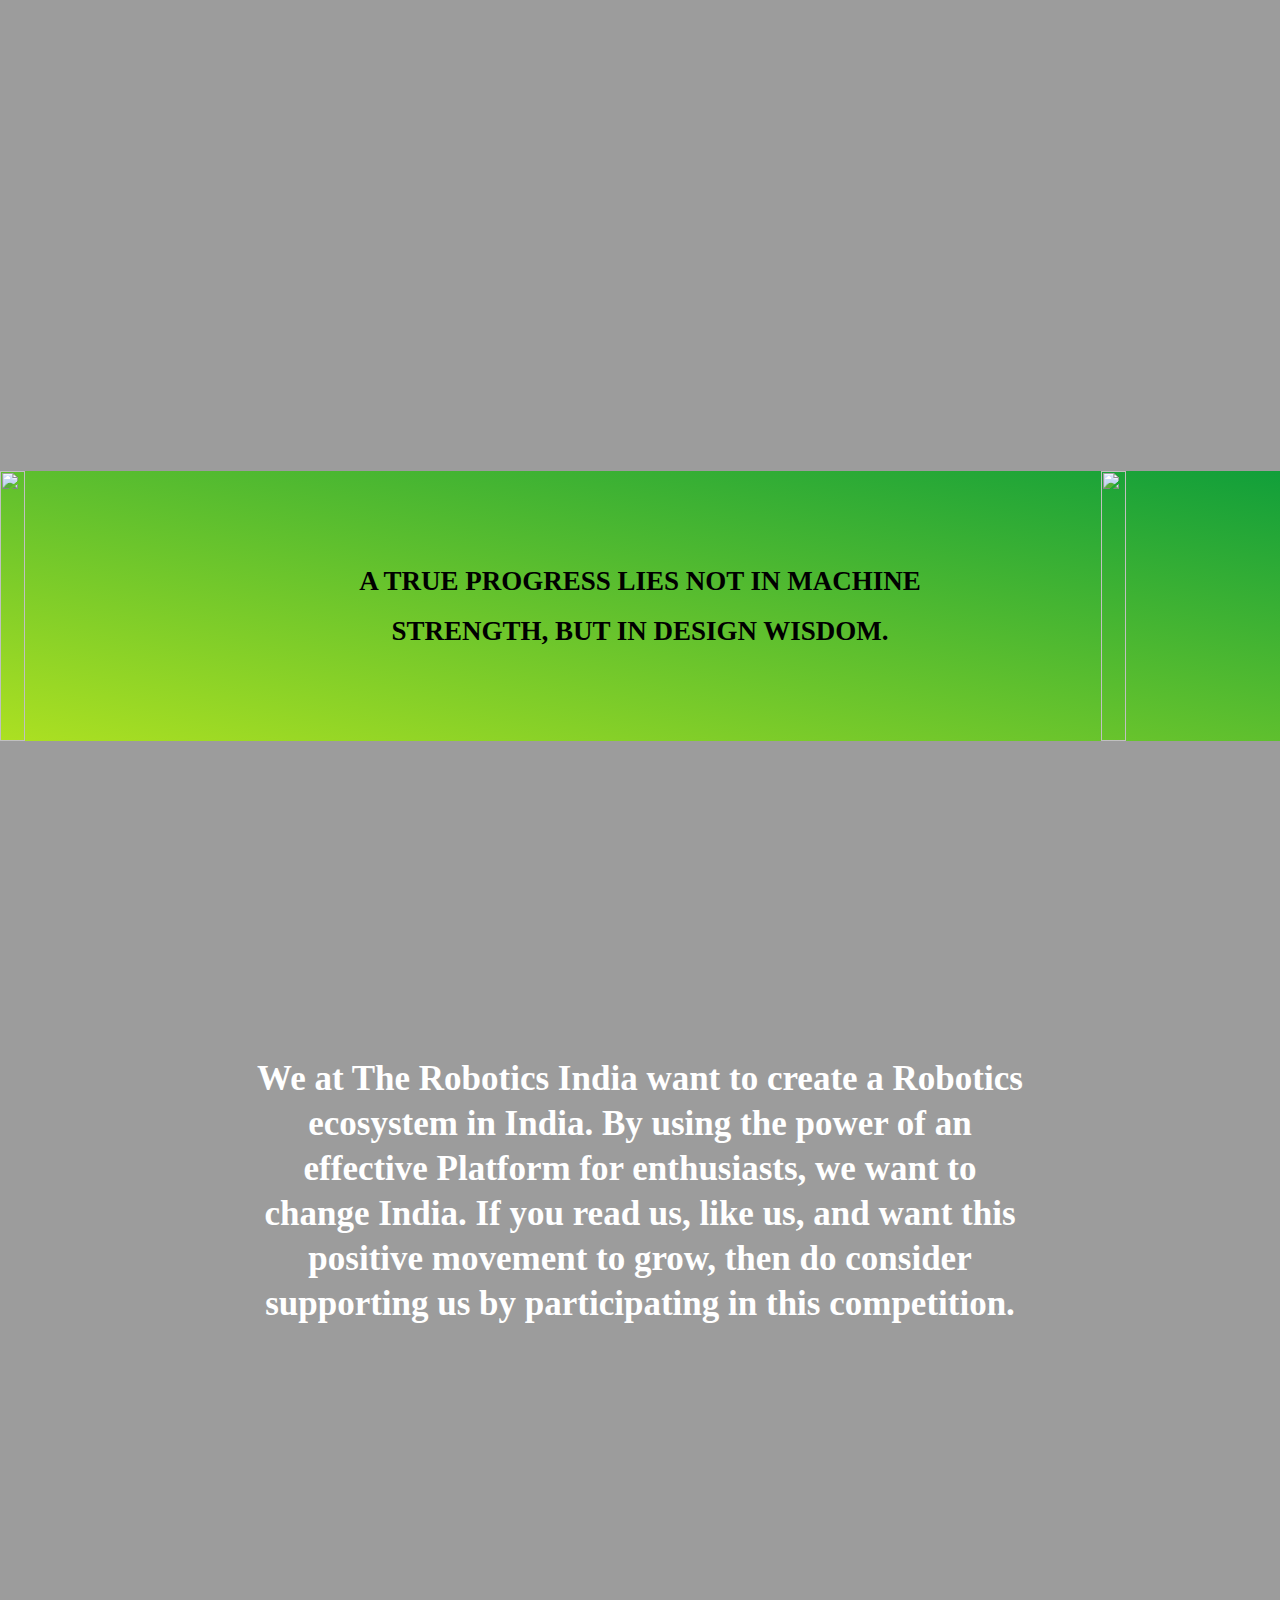
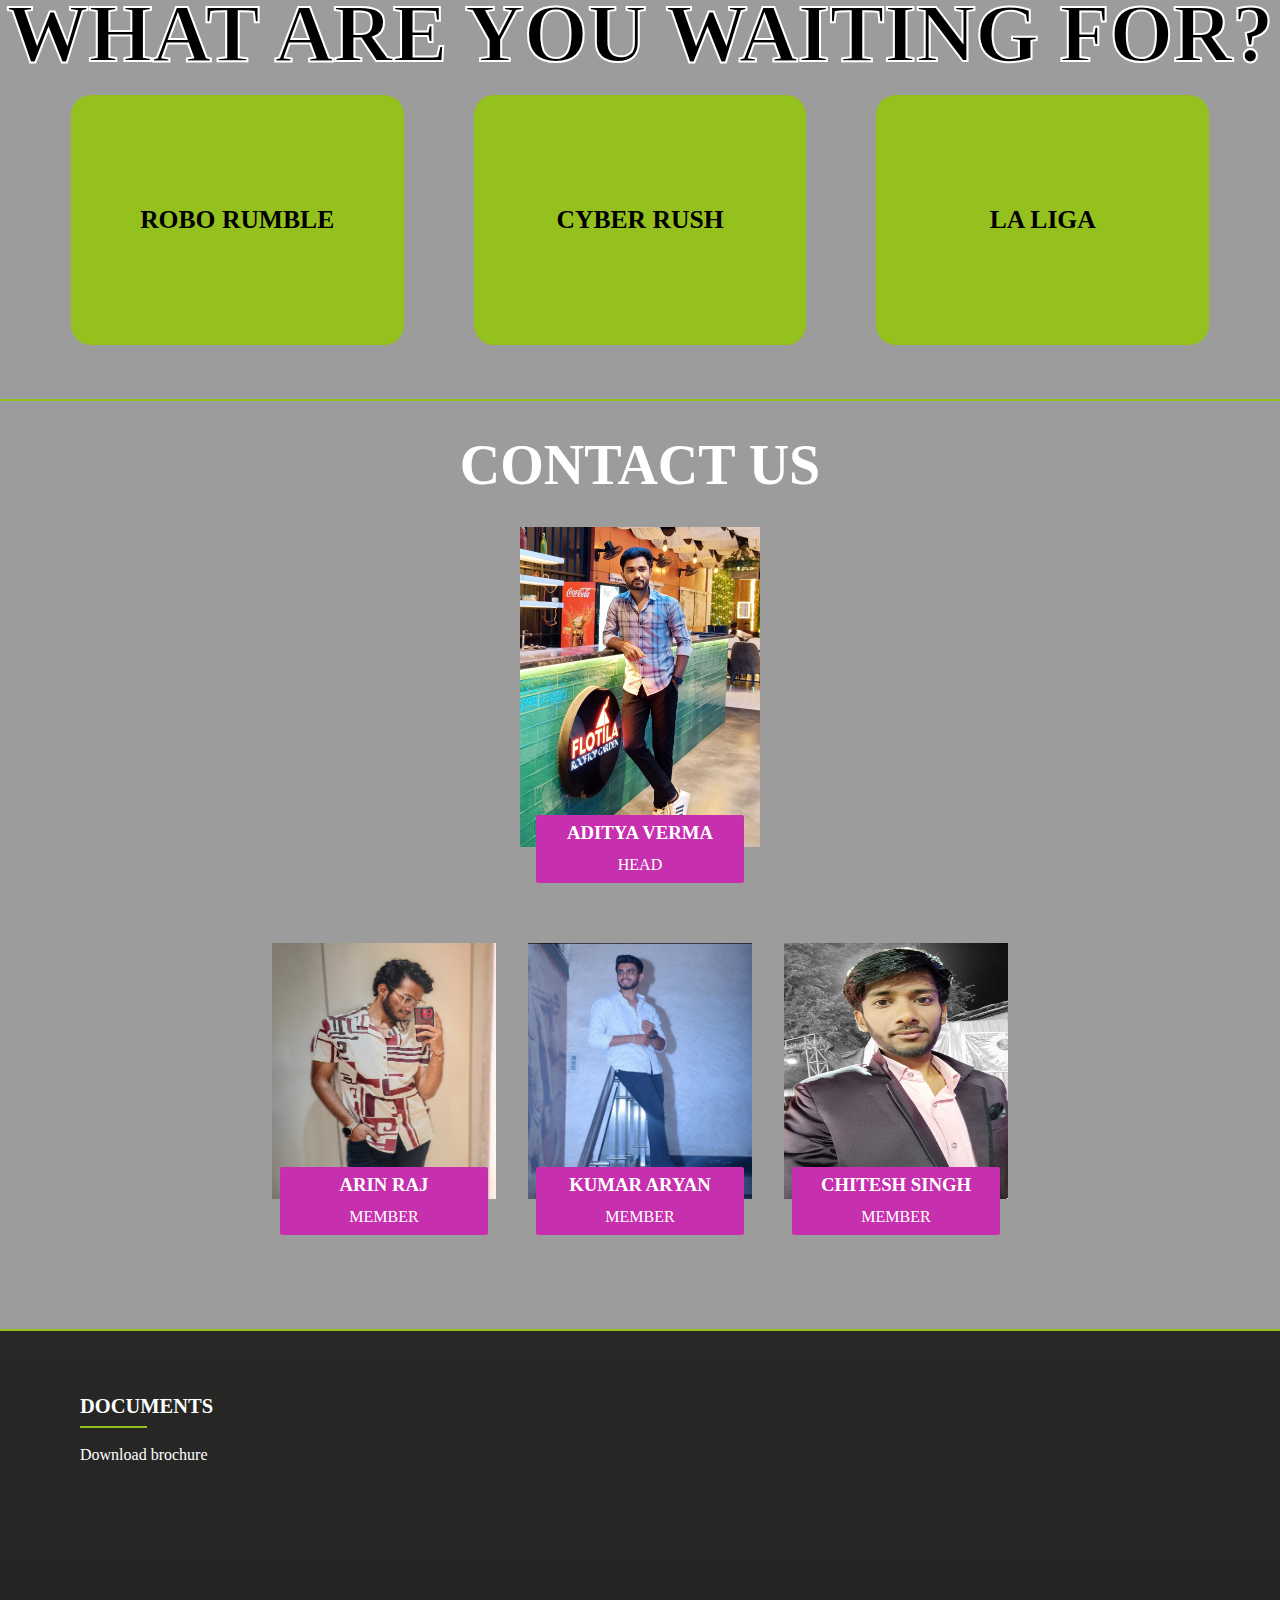
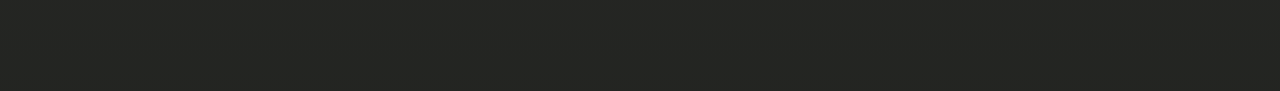
==== commit a25a847c: "new" ====
--- a/index.html
+++ b/index.html
@@ -159,7 +159,7 @@
     </div>
   
 
-    <!-- contact us  -->
+    <!-- CONTACT US -->
 
     <div class="contactsec" id="cont">
       <h1>contact us</h1>
@@ -192,17 +192,17 @@
             <div class="info">
               <h3>Kumar Aryan</h3>
               <p>Member</p>
-              <li><a href="https://www.instagram.com/_a.s.h.u_0909?igsh=YWt4cW9maGE1amQ0==" target="_blank"><i class="fa-brands fa-instagram"></i></a></li>
+              <li><a href="https://www.instagram.com/__a.s.h.u__0909?utm_source=qr&igsh=MWt0anNhZTA3b2pmdg==" target="_blank"><i class="fa-brands fa-instagram"></i></a></li>
             </div>
           </div>
         </div>
         <div class="card11">
           <div class="img2">
-            <img src="img/Adityachodu.jpg" alt="">
+            <img src="img/chitesh.jpg" alt="">
             <div class="info">
               <h3>Chitesh Singh</h3>
               <p>Member</p>
-              <li><a href="" target="_blank"><i class="fa-brands fa-instagram"></i></a></li>
+              <li><a href="https://www.instagram.com/chiteshchandra?utm_source=qr&igsh=MWt0anNhZTA3b2pmdg==" target="_blank"><i class="fa-brands fa-instagram"></i></a></li>
             </div>
           </div>
         </div>
@@ -214,9 +214,7 @@
         <h3 class="docs">Documents</h3>
         <hr style="height:2px;border-width:0;color:#95c11e;background-color:#95c11e; width: 50%;"><br>
         <li class="docLink"><a href="#">Download brochure</a></li>
-        <!-- <h3>Place - Shri Shankaracharya Technical Campus Durg</h3>
-        <h3>490020</h3>
-        <h3>Contact us - 12345678</h3> -->
+       
       </div>
 
       <script src="https://cdnjs.cloudflare.com/ajax/libs/gsap/3.12.1/gsap.min.js"
--- a/style.css
+++ b/style.css
@@ -9,7 +9,7 @@
 }
 
 html, body {
-  background-image: url('img/IMG_20240303_222617.png');
+  background-image: url('Assets/wall.jpg');
   background-size: cover;
   background-position: center;
   background-repeat: no-repeat;
@@ -64,23 +64,23 @@
   z-index: 9;
   transition: all linear 0.4s; 
 }
-.header{
+/* .header{
   display: flex;
   align-items: center;
   padding: 0 5px;
-  /* gap: 40px; */
+  gap: 40px;
   z-index: 999;
   position: fixed;
   width: 100%
-}
-.logo{
+} */
+/* .logo{
   height: 9.6vw;
   display: flex;
   align-items: center;
   justify-content: center;
   z-index: 999;
   padding: 1.5rem 0 0 0.5rem;
-}
+} */
 #nav {
   height: 4.5vw;
   width: 100%;  
--- a/card.css
+++ b/card.css
@@ -42,7 +42,7 @@
     width: 13rem;
     padding: 2px;
     text-align: center;
-    line-height: 1.6rem;
+    line-height: 2rem;
     text-transform: uppercase;
 }
 /* .info h3, .info p{
@@ -60,6 +60,9 @@
     align-items: center;
     justify-content: center;
 }
+.card11 i{
+    font-size:1.5rem;
+}
 .content2{
     /* border: 2px solid red; */
     display: flex;
--- a/responsive.css
+++ b/responsive.css
@@ -318,4 +318,7 @@
     #green-div h4{
       font-size: 14px;
     }
+    .contactsec h1{
+      font-size: 2.3rem;
+    }
   }--- a/navbar.css
+++ b/navbar.css
@@ -106,8 +106,7 @@
 
   #register {
     background-color: orange;
-    border-radius: 0px;
-    /* width: 15rem; */
+    width: 10rem;
     height: 10px;
     
     
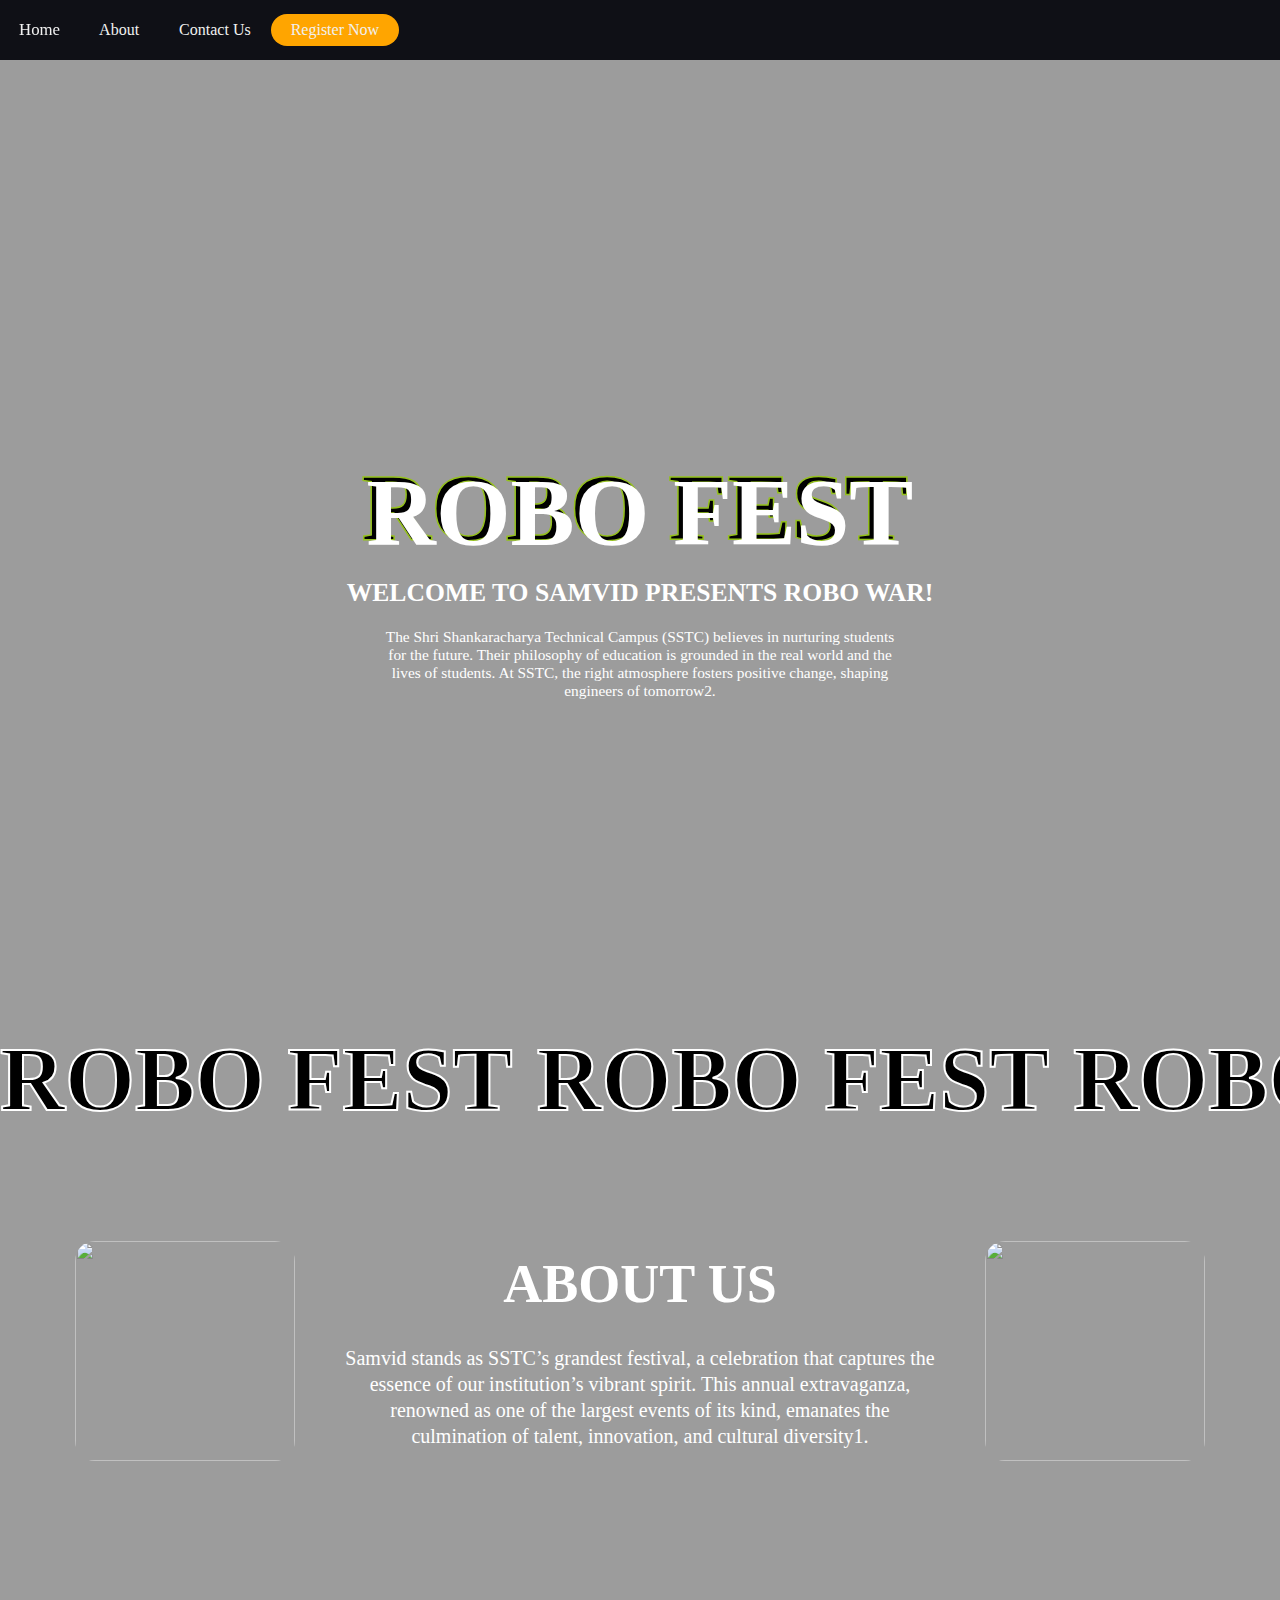
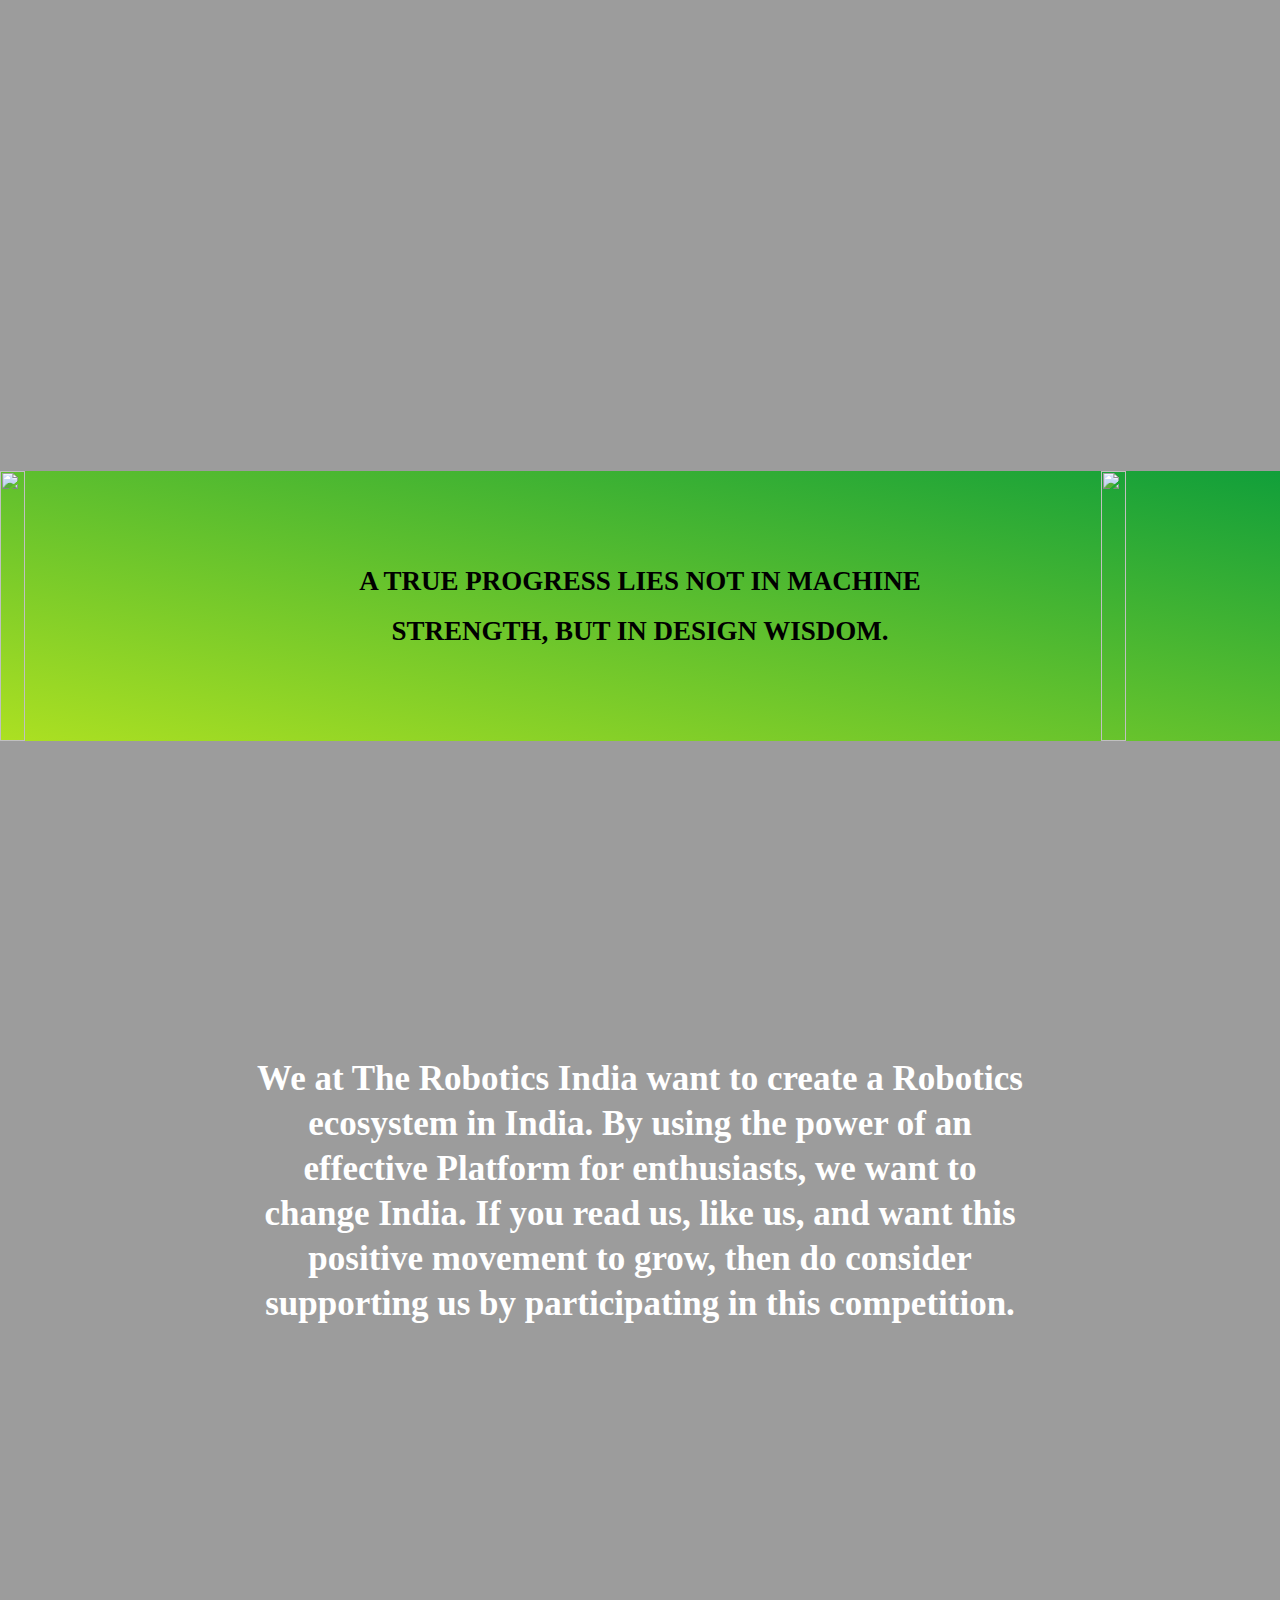
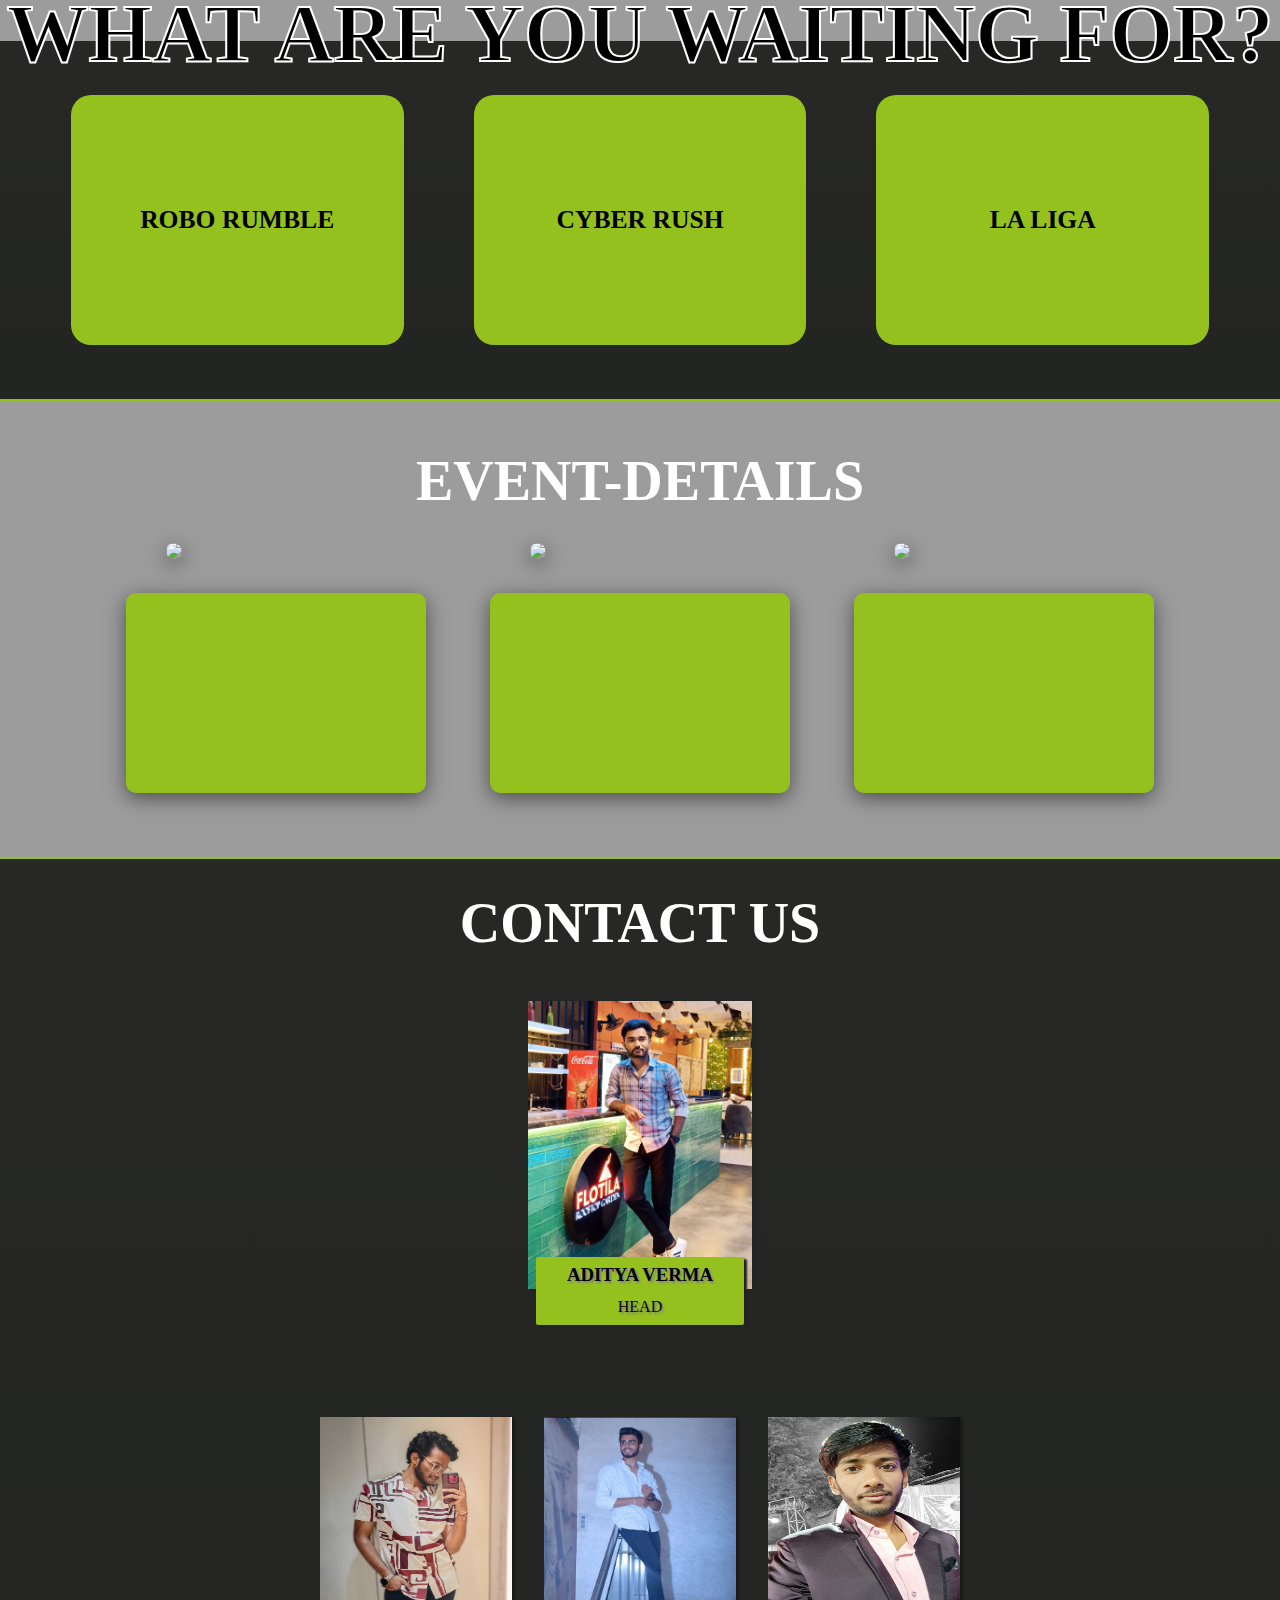
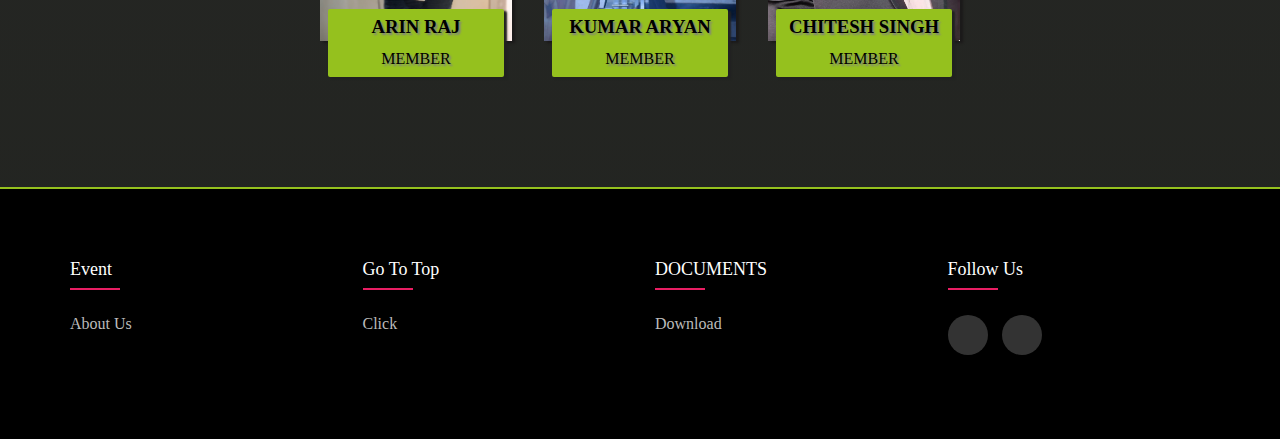
==== commit a66f57d2: "new sec  event detail" ====
--- a/index.html
+++ b/index.html
@@ -22,31 +22,36 @@
 
 <body>
 
-<!-- NAVIGATION BAR -->
-
-<nav>
-  <input type="checkbox" id="sidebar-active">
-  <label for="sidebar-active" class="open-sidebar-button">
-    <svg xmlns="http://www.w3.org/2000/svg" height="32" viewBox="0 -960 960 960" width="32"><path d="M120-240v-80h720v80H120Zm0-200v-80h720v80H120Zm0-200v-80h720v80H120Z"/></svg>
-  </label>
-  <label id="overlay" for="sidebar-active"></label>
-  <div class="links-container">
-    <label for="sidebar-active" class="close-sidebar-button">
-      <svg xmlns="http://www.w3.org/2000/svg" height="32" viewBox="0 -960 960 960" width="32"><path d="m256-200-56-56 224-224-224-224 56-56 224 224 224-224 56 56-224 224 224 224-56 56-224-224-224 224Z"/></svg>
+  <!-- NAVIGATION BAR -->
+
+  <nav >
+    <input type="checkbox" id="sidebar-active">
+    <label for="sidebar-active" class="open-sidebar-button">
+      <svg xmlns="http://www.w3.org/2000/svg" height="32" viewBox="0 -960 960 960" width="32">
+        <path d="M120-240v-80h720v80H120Zm0-200v-80h720v80H120Zm0-200v-80h720v80H120Z" />
+      </svg>
     </label>
-
-    <!-- NOT IN TUTORIAL: The <a> tags are linked to the subpages -->
-    <!-- <a class="home-link" href="index.html">Home</a>  -->
-    <a href="#main">Home</a> 
-    <a href="#about-us">About</a>
-    <a href="#cont">Contact Us</a>
-    <a href="https://docs.google.com/forms/d/e/1FAIpQLSfn_aNlp9IQd6q6-TIR6edVxnytBvlpL4S6CecnN3ihq-RQ_g/viewform?usp=sf_link" target="_blank" id="register">Register Now</a>
-    
-  </div>
-</nav>
-
-
- 
+    <label id="overlay" for="sidebar-active"></label>
+    <div class="links-container">
+      <label for="sidebar-active" class="close-sidebar-button">
+        <svg xmlns="http://www.w3.org/2000/svg" height="32" viewBox="0 -960 960 960" width="32">
+          <path d="m256-200-56-56 224-224-224-224 56-56 224 224 224-224 56 56-224 224 224 224-56 56-224-224-224 224Z" />
+        </svg>
+      </label>
+
+      <!-- NOT IN TUTORIAL: The <a> tags are linked to the subpages -->
+      <!-- <a class="home-link" href="index.html">Home</a>  -->
+      <a href="#main">Home</a>
+      <a href="#about-us">About</a>
+      <a href="#cont">Contact Us</a>
+      <a href="https://docs.google.com/forms/d/e/1FAIpQLSfn_aNlp9IQd6q6-TIR6edVxnytBvlpL4S6CecnN3ihq-RQ_g/viewform?usp=sf_link"
+        target="_blank" id="register">Register Now</a>
+
+    </div>
+  </nav>
+
+
+
 
   <div id="main">
     <div id="page1">
@@ -58,8 +63,8 @@
         At SSTC, the right atmosphere fosters positive change, shaping engineers of tomorrow2.
       </p>
     </div>
-  
-  
+
+
     <div id="page2">
       <div id="scroller">
         <div id="scroller-in">
@@ -75,7 +80,7 @@
 
         </div>
       </div>
-    
+
       <div id="about-us">
         <img src="Assets/walln8.jpg" alt="" />
         <div id="about-us-in">
@@ -145,6 +150,7 @@
     <div id="page4">
       <h1>WHAT ARE YOU WAITING FOR?</h1>
       <div class="elem">
+
         <h2>ROBO RUMBLE</h2>
         <img src="Assets\rr.jpg" alt="" />
       </div>
@@ -157,19 +163,69 @@
         <img src="Assets\rc.jpg" alt="" />
       </div>
     </div>
-  
+
+    <!-- EVENT-DETAILS -->
+    <div class="eventdetails">
+      <h1>Event-Details</h1>
+      <div class="cardcontainer">
+        <div class="card12">
+          <div class="imgbox">
+            <img src="Assets/r4.webp" />
+          </div>
+
+          <div class="content12">
+
+            <h2>ROBO-WAR</h2>
+            <p>
+
+              ROBO WAR: Dive into a dystopian future, where advanced robotics and artificial intelligence collide in a
+              thrilling battle for supremacy.
+
+            </p>
+          </div>
+        </div>
+        <div class="card12">
+          <div class="imgbox">
+            <img src="Assets/N4.jpg" />
+          </div>
+
+          <div class="content12">
+            <h2>ROBO-RACE</h2>
+            <p>
+              Robo-Race is a thrilling futuristic motorsport that pits high-speed autonomous vehicles against each other
+              in a dynamic and adrenaline-fueled competition.
+            </p>
+          </div>
+        </div>
+        <div class="card12">
+          <div class="imgbox">
+            <img src="Assets\rc.jpg" />
+          </div>
+
+          <div class="content12">
+            <h2>ROBO-SOCCER</h2>
+            <p>
+
+              Robo Soccer: Where artificial intelligence meets the excitement of the beautiful game, bringing futuristic
+              flair to the world's favorite sport.
+            </p>
+          </div>
+        </div>
+      </div>
+    </div>
 
     <!-- CONTACT US -->
 
-    <div class="contactsec" id="cont">
+    <div class="contactsec" >
       <h1>contact us</h1>
       <div class="card11">
         <div class="img1">
           <img src="img/Adityachodu.jpg" alt="">
-          <div class="info">
+          <div class="INFO">
             <h3>Aditya Verma</h3>
             <p>Head</p>
-            <li><a href="https://www.instagram.com/_aditya_verma._23?igsh=NGVhN2U2NjQ0Yg==" target="_blank"><i class="fa-brands fa-instagram"></i></a></li>
+            <li><a href="https://www.instagram.com/_aditya_verma._23?igsh=NGVhN2U2NjQ0Yg==" target="_blank"><i
+                  class="fa-brands fa-instagram"></i></a></li>
           </div>
         </div>
       </div>
@@ -181,7 +237,8 @@
             <div class="info">
               <h3>Arin RAj</h3>
               <p>Member</p>
-              <li><a href="https://www.instagram.com/the_arin.singh?igsh=MWVxbTZ0M2kxbmlxOA==" target="_blank"><i class="fa-brands fa-instagram"></i></a></li>
+              <li><a href="https://www.instagram.com/the_arin.singh?igsh=MWVxbTZ0M2kxbmlxOA==" target="_blank"><i
+                    class="fa-brands fa-instagram"></i></a></li>
             </div>
           </div>
         </div>
@@ -192,7 +249,8 @@
             <div class="info">
               <h3>Kumar Aryan</h3>
               <p>Member</p>
-              <li><a href="https://www.instagram.com/__a.s.h.u__0909?utm_source=qr&igsh=MWt0anNhZTA3b2pmdg==" target="_blank"><i class="fa-brands fa-instagram"></i></a></li>
+              <li><a href="https://www.instagram.com/__a.s.h.u__0909?utm_source=qr&igsh=MWt0anNhZTA3b2pmdg=="
+                  target="_blank"><i class="fa-brands fa-instagram"></i></a></li>
             </div>
           </div>
         </div>
@@ -202,45 +260,91 @@
             <div class="info">
               <h3>Chitesh Singh</h3>
               <p>Member</p>
-              <li><a href="https://www.instagram.com/chiteshchandra?utm_source=qr&igsh=MWt0anNhZTA3b2pmdg==" target="_blank"><i class="fa-brands fa-instagram"></i></a></li>
+              <li><a href="https://www.instagram.com/chiteshchandra?utm_source=qr&igsh=MWt0anNhZTA3b2pmdg=="
+                  target="_blank"><i class="fa-brands fa-instagram"></i></a></li>
             </div>
           </div>
         </div>
 
       </div>
     </div>
-    <div id="footer">
-      <div id="f3">
-        <h3 class="docs">Documents</h3>
-        <hr style="height:2px;border-width:0;color:#95c11e;background-color:#95c11e; width: 50%;"><br>
-        <li class="docLink"><a href="#">Download brochure</a></li>
-       
-      </div>
-
-      <script src="https://cdnjs.cloudflare.com/ajax/libs/gsap/3.12.1/gsap.min.js"
-        integrity="sha512-qF6akR/fsZAB4Co1QDDnUXWnaQseLGXoniuSuSlPQK6+aWhlMZcHzkasCSlnWoe+TJuudlka1/IQ01Dnhgq95g=="
-        crossorigin="anonymous" referrerpolicy="no-referrer"></script>
-      <script src="https://cdnjs.cloudflare.com/ajax/libs/gsap/3.12.1/ScrollTrigger.min.js"
-        integrity="sha512-IHDCHrefnBT3vOCsvdkMvJF/MCPz/nBauQLzJkupa4Gn4tYg5a6VGyzIrjo6QAUy3We5HFOZUlkUpP0dkgE60A=="
-        crossorigin="anonymous" referrerpolicy="no-referrer"></script>
-      <script src="script.js"></script>
-
-
-      <!-- navbar js -->
-      <script>
-        const toggleBtn = document.querySelector('.toggle_btn')
-        const toggleBtnIcon = document.querySelector('.toggle_btn i')
-        const dropDownMenu = document.querySelector('.dropDown_menu')
-
-        toggleBtn.onclick = function () {
-          dropDownMenu.classList.toggle('open')
-          const isOpen = dropDownMenu.classList.contains('open')
-
-          toggleBtnIcon.classList = isOpen
-            ? 'fa-solid fa-xmark'
-            : 'fa-solid fa-bars'
-        } 
-      </script>
+
+
+    <!-- Footer -->
+
+    <footer class="footer">
+      <div class="container">
+        <div class="row">
+          <div class="footer-col">
+            <h4>event</h4>
+            <ul>
+              <li><a href="#about-us">about us</a></li>
+              
+
+              <!-- <li><a href="#">our services</a></li>
+              <li><a href="#">privacy policy</a></li>
+              <li><a href="#">affiliate program</a></li> -->
+            </ul>
+          </div>
+          <div class="footer-col">
+            <h4>go to top</h4>
+            <ul>
+              <li><a href="#main">Click </a></li>
+              <!-- <li><a href="#">shipping</a></li>
+              <li><a href="#">returns</a></li>
+              <li><a href="#">order status</a></li>
+              <li><a href="#">payment options</a></li> -->
+            </ul>
+          </div>
+          <div class="footer-col">
+            <h4>DOCUMENTS</h4>
+            <ul>
+
+              <li><a
+                  href="https://drive.google.com/file/d/1k7zhMxZvbmVTsPVK2mL0Rn3CT-xYAuSj/view?usp=drivesdk">Download</a>
+              </li>
+            </ul>
+          </div>
+          <div class="footer-col">
+            <h4>follow us</h4>
+            <div class="social-links">
+              <!-- <a href="#"><i class="fab fa-facebook-f"></i></a> -->
+              <!-- <a href="#"><i class="fab fa-twitter"></i></a> -->
+              <a href="https://www.instagram.com/the_robotronics?igsh=OGQ5ZDc2ODk2ZA=="><i
+                  class="fab fa-instagram"></i></a>
+              <a
+                href="https://www.linkedin.com/in/aditya-verma-34800a196?utm_source=share&utm_campaign=share_via&utm_content=profile&utm_medium=android_app"><i
+                  class="fab fa-linkedin-in"></i></a>
+            </div>
+          </div>
+        </div>
+      </div>
+    </footer>
+
+    <script src="https://cdnjs.cloudflare.com/ajax/libs/gsap/3.12.1/gsap.min.js"
+      integrity="sha512-qF6akR/fsZAB4Co1QDDnUXWnaQseLGXoniuSuSlPQK6+aWhlMZcHzkasCSlnWoe+TJuudlka1/IQ01Dnhgq95g=="
+      crossorigin="anonymous" referrerpolicy="no-referrer"></script>
+    <script src="https://cdnjs.cloudflare.com/ajax/libs/gsap/3.12.1/ScrollTrigger.min.js"
+      integrity="sha512-IHDCHrefnBT3vOCsvdkMvJF/MCPz/nBauQLzJkupa4Gn4tYg5a6VGyzIrjo6QAUy3We5HFOZUlkUpP0dkgE60A=="
+      crossorigin="anonymous" referrerpolicy="no-referrer"></script>
+    <script src="script.js"></script>
+
+
+    <!-- navbar js -->
+    <script>
+      const toggleBtn = document.querySelector('.toggle_btn')
+      const toggleBtnIcon = document.querySelector('.toggle_btn i')
+      const dropDownMenu = document.querySelector('.dropDown_menu')
+
+      toggleBtn.onclick = function () {
+        dropDownMenu.classList.toggle('open')
+        const isOpen = dropDownMenu.classList.contains('open')
+
+        toggleBtnIcon.classList = isOpen
+          ? 'fa-solid fa-xmark'
+          : 'fa-solid fa-bars'
+      } 
+    </script>
 
 </body>
 
--- a/style.css
+++ b/style.css
@@ -380,12 +380,13 @@
 #page3 {
   height: 100vh;
   width: 100%;
-  background-image: url('Assets\\wall2.jpg');
+  background-image: url('Assets//wal.jpg');
   background-size: cover;
   background-position: center;
   display: flex;
   align-items: center;
   position: relative;
+
   justify-content: center;
 }
 
@@ -410,6 +411,8 @@
   right: 15%;
 }
 #page4 {
+  background:linear-gradient(rgba(10, 11, 9, 0.8), rgba(5, 7, 3, 0.8)),url('Assets//war-robots\ 1.jpg');
+  background-size: cover;
   height: 40vh;
   width: 100%;
   display: flex;
@@ -473,91 +476,93 @@
   color: #000;
   -webkit-text-stroke: 2px #fff;
 }
-#footer {
-  height: 40vh;
-  width: 100%;
-  background:linear-gradient(rgba(10, 11, 9, 0.8), rgba(5, 7, 3, 0.8)),url('Assets\\wall2.jpg');
-  background-size: cover;
-  background-position: center;
-  position: relative;
-  display: flex;
-  /* align-items: center; */
-  justify-content: flex-start;
-  gap: 6.5vw;
-  padding: 4rem 5rem;
-  font-family: "montserrat";
-}
-
-/* #footer .docs::before{
-  content: '';
-    position: absolute;
-    left: 0;
-    bottom: 8.4rem;
-    background-color: #95c11e;
-    height: 2px;
-    box-sizing: border-box;
+
+
+.container{
+	max-width: 1170px;
+	margin:auto;
+}
+.row{
+	display: flex;
+	flex-wrap: wrap;
+}
+ul{
+	list-style: none;
+}
+.footer{
+	background-color: #000000;
+    padding: 70px 0;
+}
+.footer-col{
+   width: 25%;
+   padding: 0 15px;
+}
+.footer-col h4{
+	font-size: 18px;
+	color: #ffffff;
+	text-transform: capitalize;
+	margin-bottom: 35px;
+	font-weight: 500;
+	position: relative;
+}
+.footer-col h4::before{
+	content: '';
+	position: absolute;
+	left:0;
+	bottom: -10px;
+	background-color: #e91e63;
+	height: 2px;
+	box-sizing: border-box;
+	width: 50px;
+}
+.footer-col ul li:not(:last-child){
+	margin-bottom: 10px;
+}
+.footer-col ul li a{
+	font-size: 16px;
+	text-transform: capitalize;
+	color: #ffffff;
+	text-decoration: none;
+	font-weight: 300;
+	color: #bbbbbb;
+	display: block;
+	transition: all 0.3s ease;
+}
+.footer-col ul li a:hover{
+	color: #ffffff;
+	padding-left: 8px;
+}
+.footer-col .social-links a{
+	display: inline-block;
+	height: 40px;
+	width: 40px;
+	background-color: rgba(255,255,255,0.2);
+	margin:0 10px 10px 0;
+	text-align: center;
+	line-height: 40px;
+	border-radius: 50%;
+	color: #ffffff;
+	transition: all 0.5s ease;
+}
+.social-links a:hover{
+	color: #040404;
+	background-color: #a29f9f;
+}
+
+/*responsive*/
+@media(max-width: 767px){
+
+
+
+
+
+  .footer-col{
     width: 50%;
-} */
-
-#footer .docLink{
-  list-style: none;
-}
-.docLink a{
-  text-decoration: none;
-}
-#f1 img {
-  height: 200px;
-}
-#f1,
-#f2,
-#f3,
-#f4 {
-  width: fit-content;
-  position: relative;
-  z-index: 99;
-}
-#f2 h3 {
-  font-size: 1.6vw;
-  white-space: nowrap;
-  text-transform: uppercase;
-  color: white;
-  font-weight: 900;
-  margin-bottom: 8px;
-}
-
-#f3 h3 {
-  font-size: 1.6vw;
-  white-space: nowrap;
-  text-transform: uppercase;
-  color: white;
-  font-weight: 800;
-  margin-bottom: 8px;
-}
-#f4 h4 {
-  font-size: 1vw;
-  white-space: nowrap;
-  text-transform: uppercase;
-  color: #000;
-  font-weight: 600;
-  line-height: 20px;
-  margin-bottom: 8px;
-}
-
-.button {
-  background-color: #95c11e; /* Green */
-  border: none;
-  color: white;
-  padding: 15px 32px;
-  text-align: center;
-  text-decoration: none;
-  display: inline-block;
-  font-size: 16px;
-  margin-left:45vw; 
-  cursor: pointer;
-  border-radius: 8px;
-}
-
-
-.button:hover {
-  background-color: green; /* Darker Green */
+    margin-bottom: 30px;
+}
+}
+@media(max-width: 574px){
+  .footer-col{
+    width: 100%;
+}
 }--- a/card.css
+++ b/card.css
@@ -6,23 +6,31 @@
     justify-content: center;
     border-bottom:2px solid #95c11e;
     padding: 2rem;
+ background:linear-gradient(rgba(10, 11, 9, 0.8), rgba(5, 7, 3, 0.8)),url('Assets//o1.jpg');
+  background-size: cover;
+  
 
 }
 .contactsec h1{
     text-transform: uppercase;
     margin-bottom: 2rem;
     font-size: 3.5rem;
-    /* text-shadow: 5px 5px 3px lightblue; */
 }
 .img1{
     display: flex;
     align-items: center;
     justify-content: center;
     flex-direction: column;
+    
+  
 }
+
+
 .img1 img{
-    height: 20rem;
-    width: 15rem;
+    height: 18rem;
+    width: 14rem;
+    box-shadow: 3px 2px 2px rgb(36, 36, 36);
+    
 }
 .img2{
     display: flex;
@@ -31,41 +39,159 @@
     flex-direction: column;
 }
 .img2 img{
-    height: 16rem;
-    width: 14rem;
+    height: 14rem;
+    width: 12rem;
+    box-shadow: 3px 2px 2px rgb(27, 26, 26);
 }
 .info{
-    background-color: rgb(198, 47, 173);
+    background-color: #95c11e;
     border-radius: 2px;
     position: relative;
     top: -2rem;
-    width: 13rem;
+    width: 11rem;
     padding: 2px;
     text-align: center;
     line-height: 2rem;
     text-transform: uppercase;
+     box-shadow: 3px 2px 2px rgb(33, 33, 33);
+   
 }
-/* .info h3, .info p{
-    
-} */
+
+/* for HEAD only */
+.INFO{
+  background-color: #95c11e;
+  border-radius: 2px;
+  position: relative;
+  top: -2rem;
+  width: 13rem;
+  padding: 2px;
+  text-align: center;
+  line-height: 2rem;
+  text-transform: uppercase;
+   box-shadow: 3px 2px 2px rgb(33, 33, 33);
+}
+
+
+.INFO h3,.INFO p{
+  text-shadow: 2px 2px 2px grey;
+  color: black;
+} 
+.INFO li{
+  list-style: none;
+}
+
+/* -------------------------- */
+
+.info h3,.info p{
+  text-shadow: 2px 2px 2px grey;
+  color: black;
+} 
+.info li{
+  list-style: none;
+}
+
+.info h3,.info p{
+    text-shadow: 2px 2px 2px grey;
+    color: black;
+} 
 .info li{
     list-style: none;
 }
 .card11{
-    /* border: 2px solid rgb(136, 54, 242); */
     margin: 2rem 1rem;
     height: 20rem;
     display: flex;
     flex-direction: column;
     align-items: center;
     justify-content: center;
+    
 }
 .card11 i{
     font-size:1.5rem;
+    color: #000;
+    text-shadow: 2px 2px 2px grey;
 }
 .content2{
     /* border: 2px solid red; */
     display: flex;
     flex-wrap: wrap;
     justify-content: center;
-}+}
+
+/* Event details */
+
+.eventdetails{
+    display: flex;
+    flex-direction: column;
+    justify-content: center;
+    align-items: center;
+    padding: 2rem;
+    height: 100%;
+    border-bottom: 2px solid #95c11e;
+    /* background:linear-gradient(rgba(10, 11, 9, 0.8), rgba(5, 7, 3, 0.8)),url('Assets//o1.jpg'); */
+}
+.eventdetails h1{
+    margin: 1rem;
+    margin-bottom: 3rem;
+    font-size: 3.5rem;
+    text-transform: uppercase;
+}
+.cardcontainer{
+    display: flex;
+    justify-content: center;
+    align-items: center;
+    flex-wrap: wrap;
+}
+.card12 {
+    position: relative;
+    width: 300px;
+    height: 200px;
+    border-radius: 10px;
+    box-shadow: 0px 5px 20px rgba(0, 0, 0, 0.5);
+    transition: 0.3s;
+    padding: 30px 40px;
+    background: #95c11e;
+    
+    cursor: pointer;
+    /* margin-right: 30px; */
+    margin: 2rem;
+  }
+  
+  .card12:hover {
+    height: 320px;
+  }
+  
+  .imgbox {
+    position: relative;
+    width: 100%;
+    height: 100%;
+    transform: translateY(-80px);
+    z-index: 99;
+  }
+  
+  .imgbox img {
+    width: 100%;
+    border-radius: 10px;
+    box-shadow: 0px 5px 20px rgba(0, 0, 0, 0.5);
+  }
+  
+  .content12 {
+    padding: 10px 20px;
+    text-align: center;
+    transform: translateY(-450px);
+    opacity: 0;
+    transition: 0.3s;
+  }
+  .card12 p{
+    color: #000;
+  }
+  
+  .card12:hover > .content12 {
+    opacity: 1;
+    transform: translateY(-180px);
+  }
+  
+  .content12 h2 {
+    margin-bottom: 10px;
+    color: #000000;
+  }--- a/responsive.css
+++ b/responsive.css
@@ -321,4 +321,8 @@
     .contactsec h1{
       font-size: 2.3rem;
     }
+
+    .eventdetails h1{
+      font-size: 31px
+    }
   }